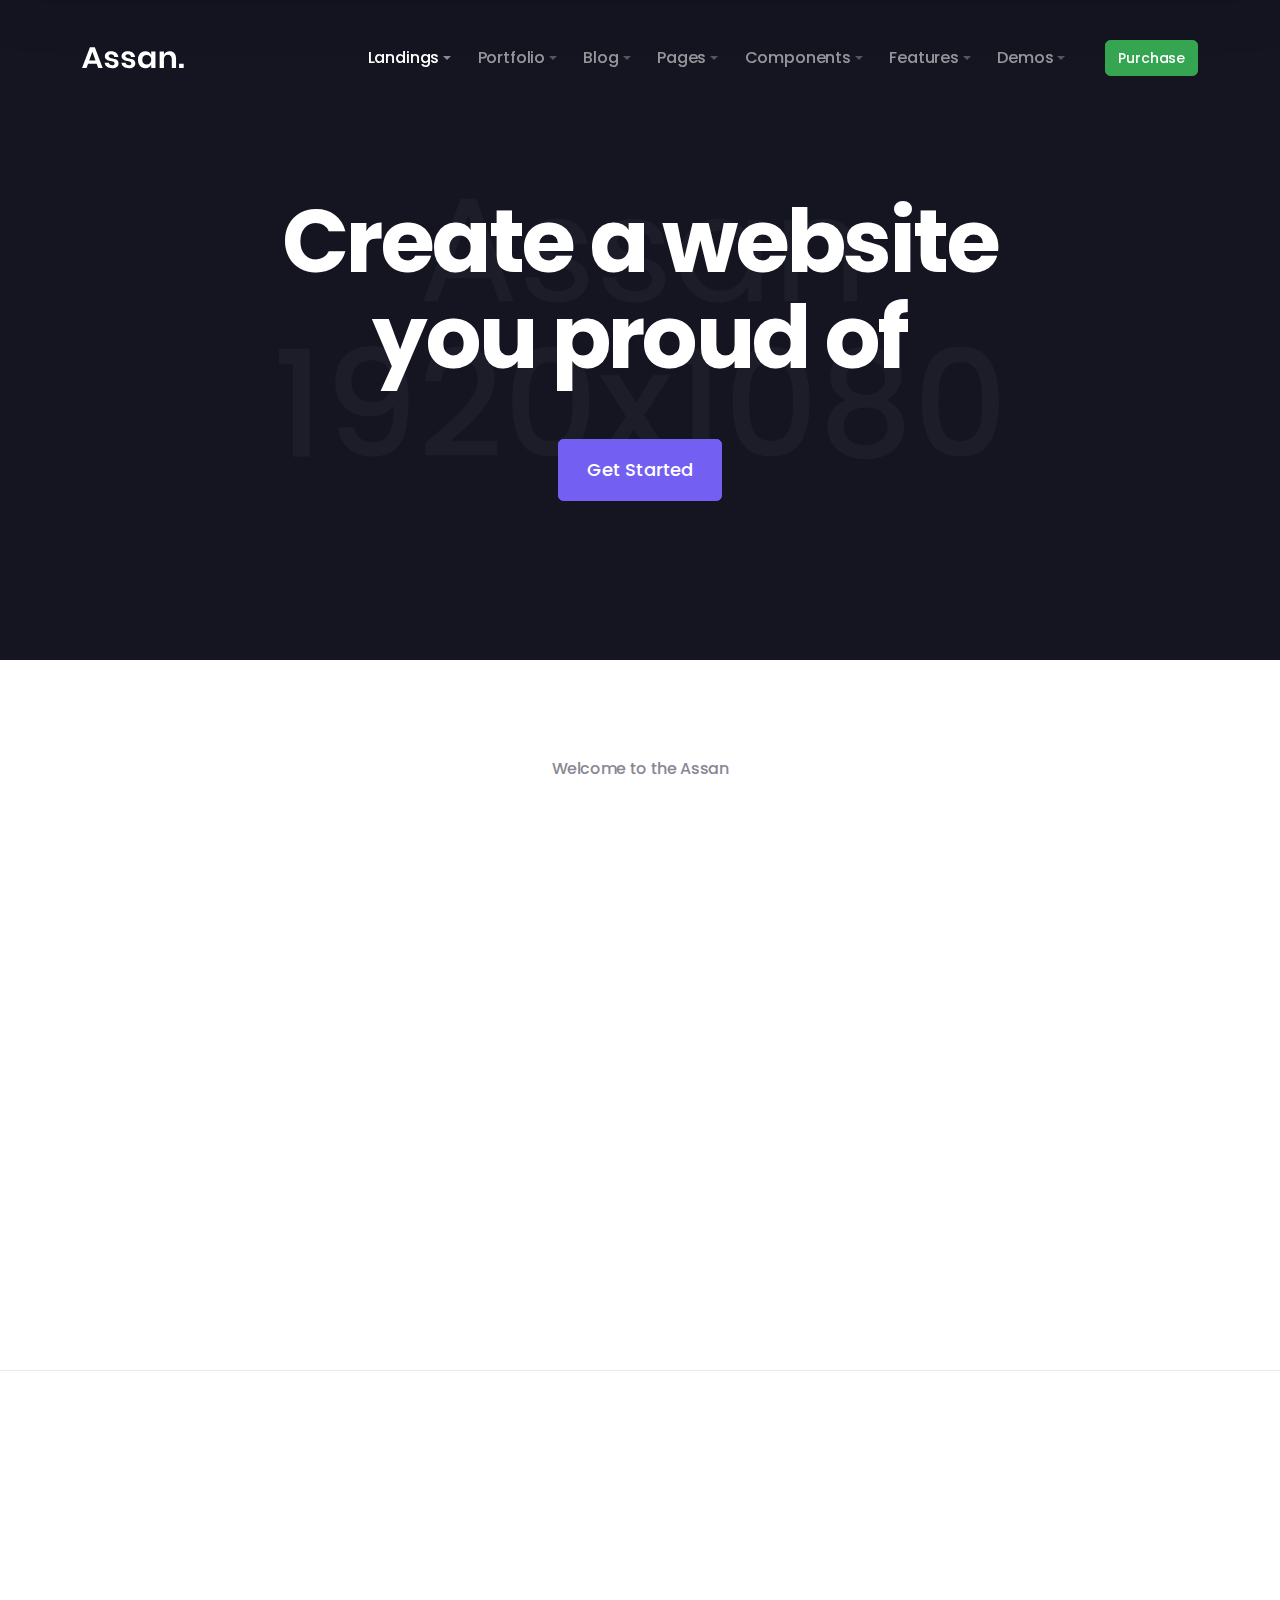
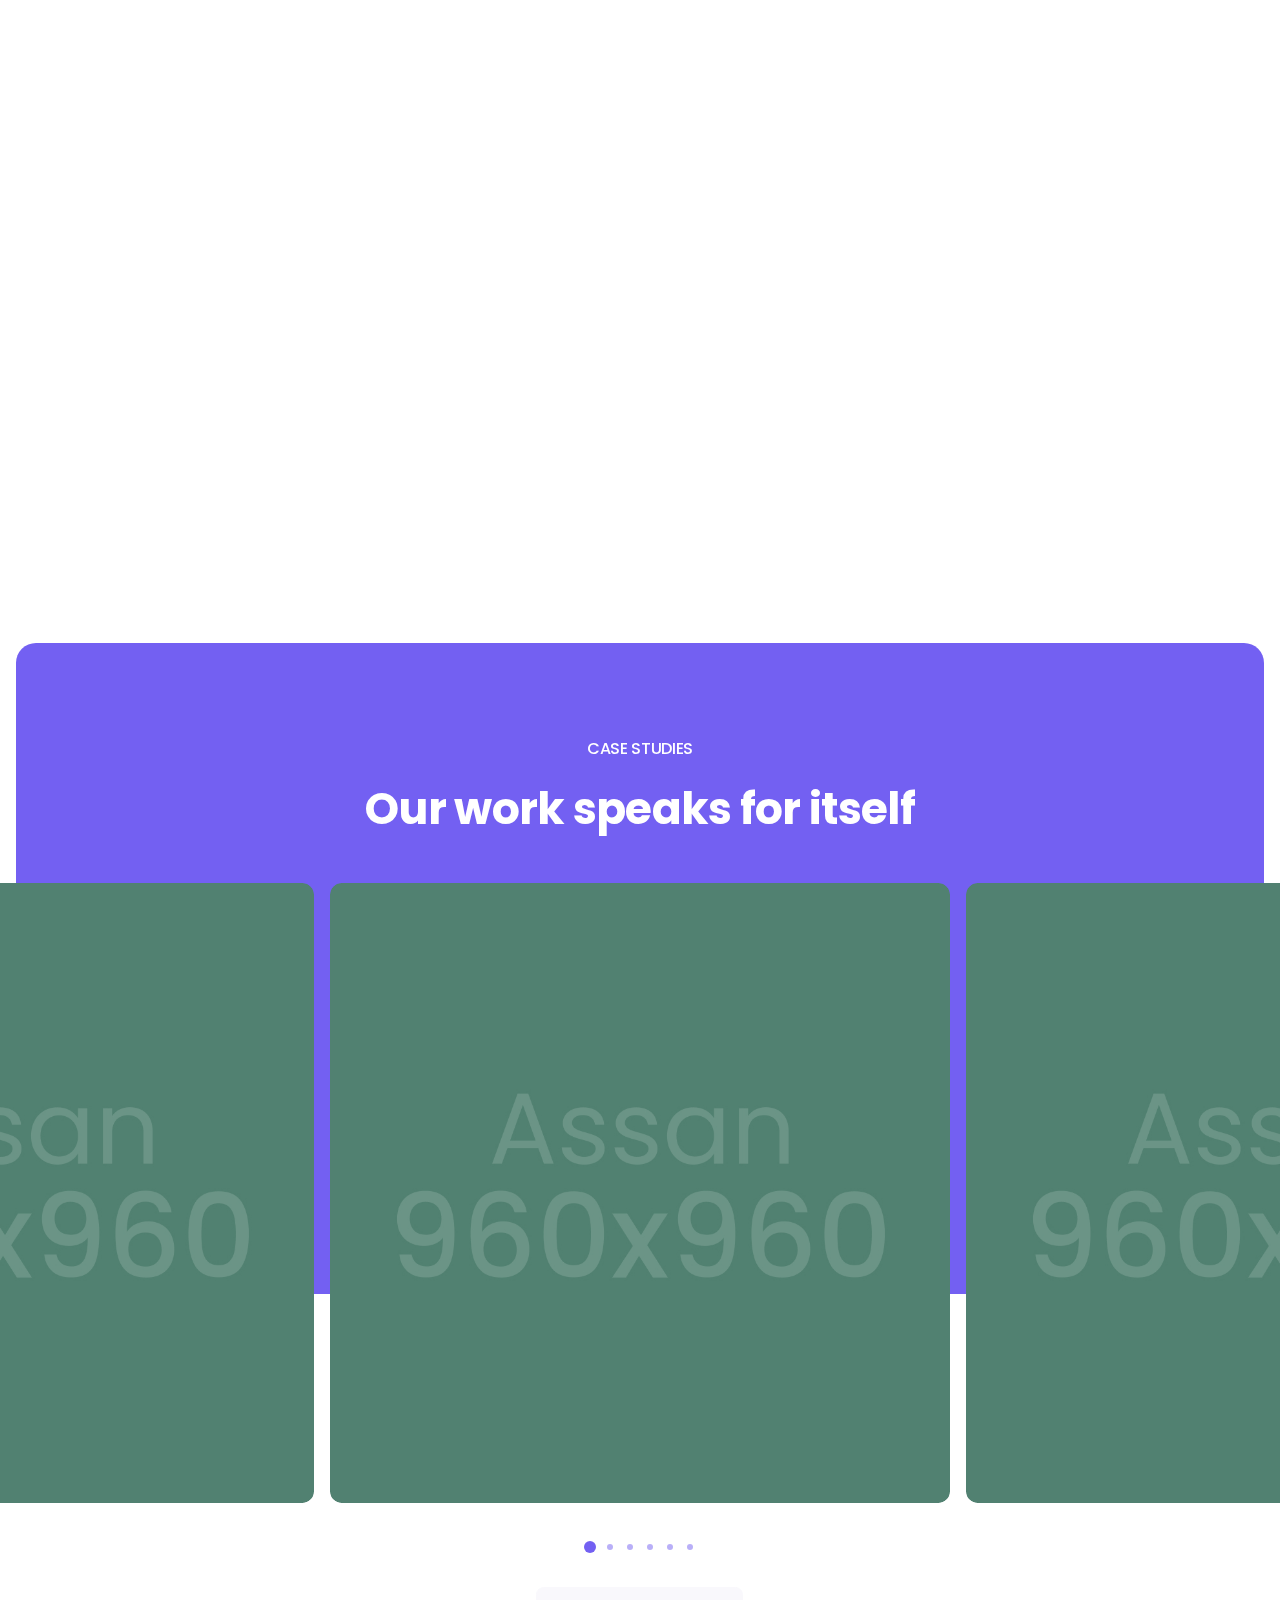
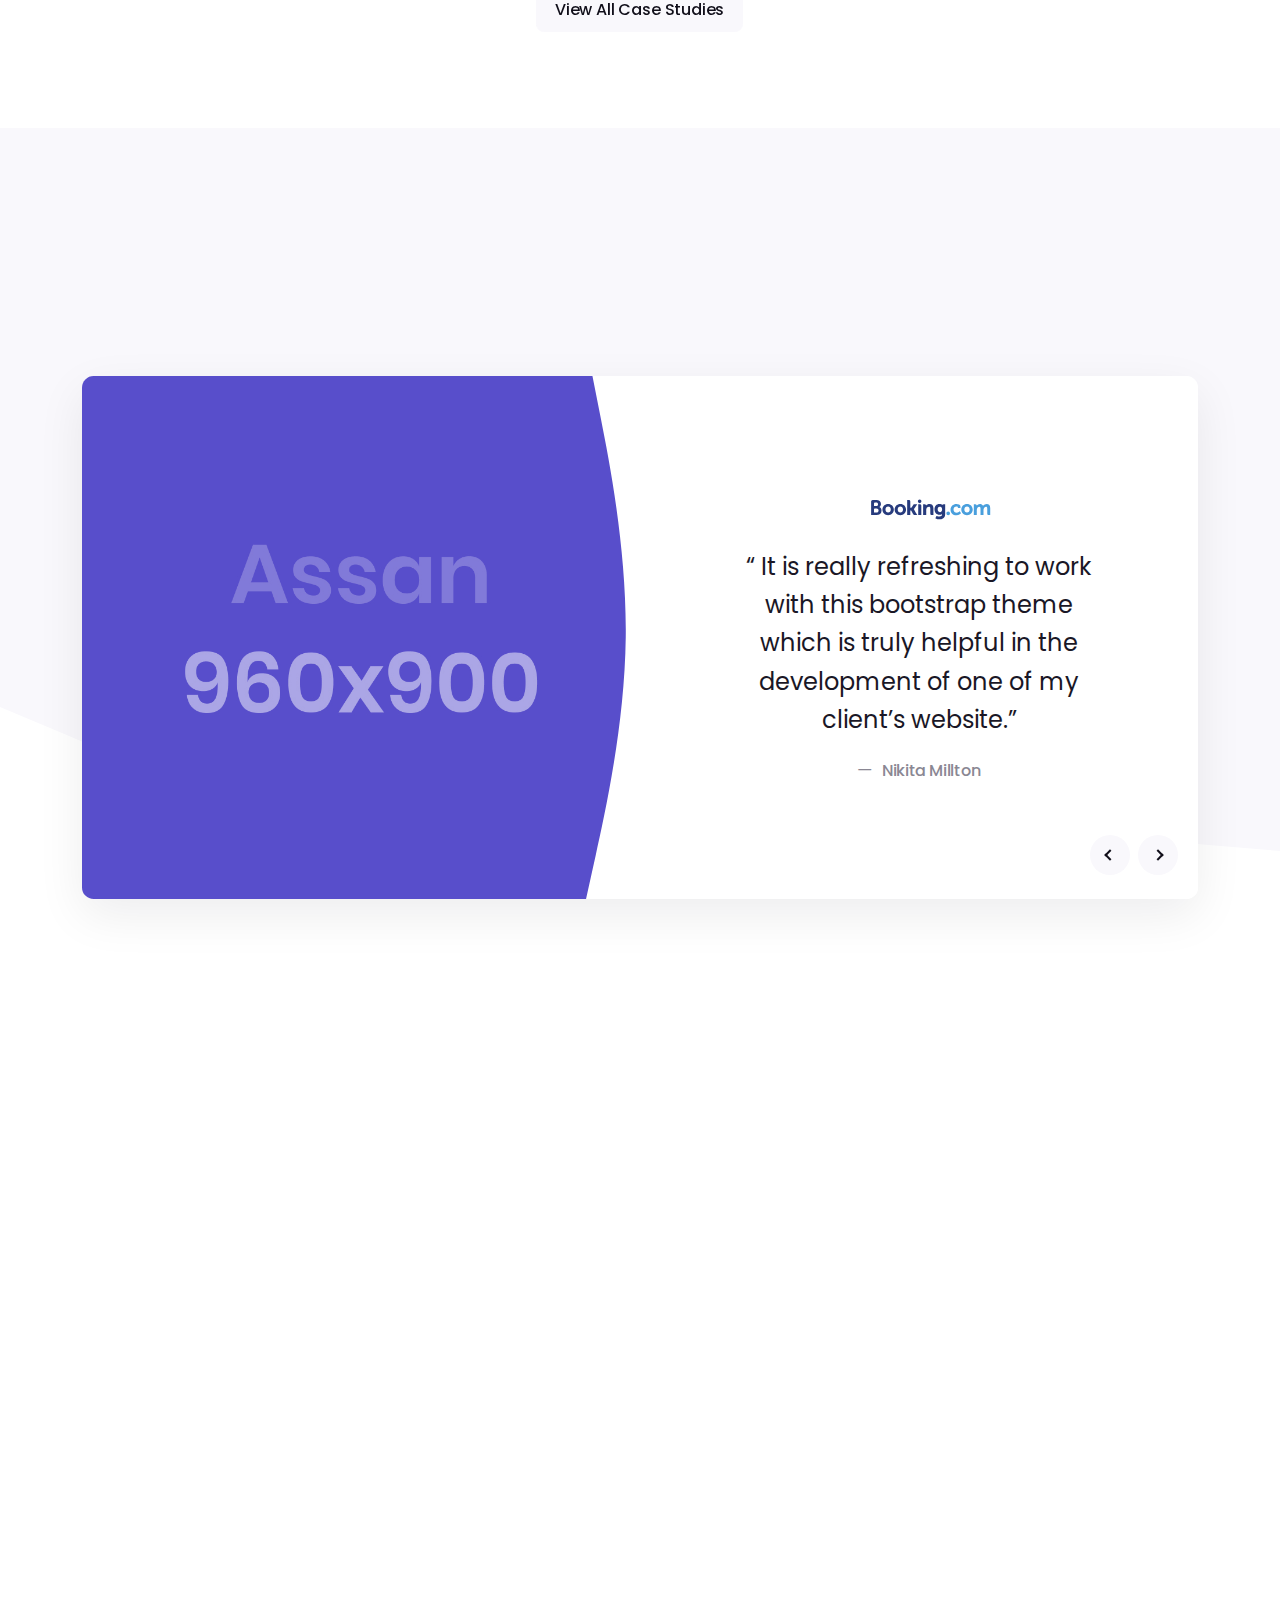
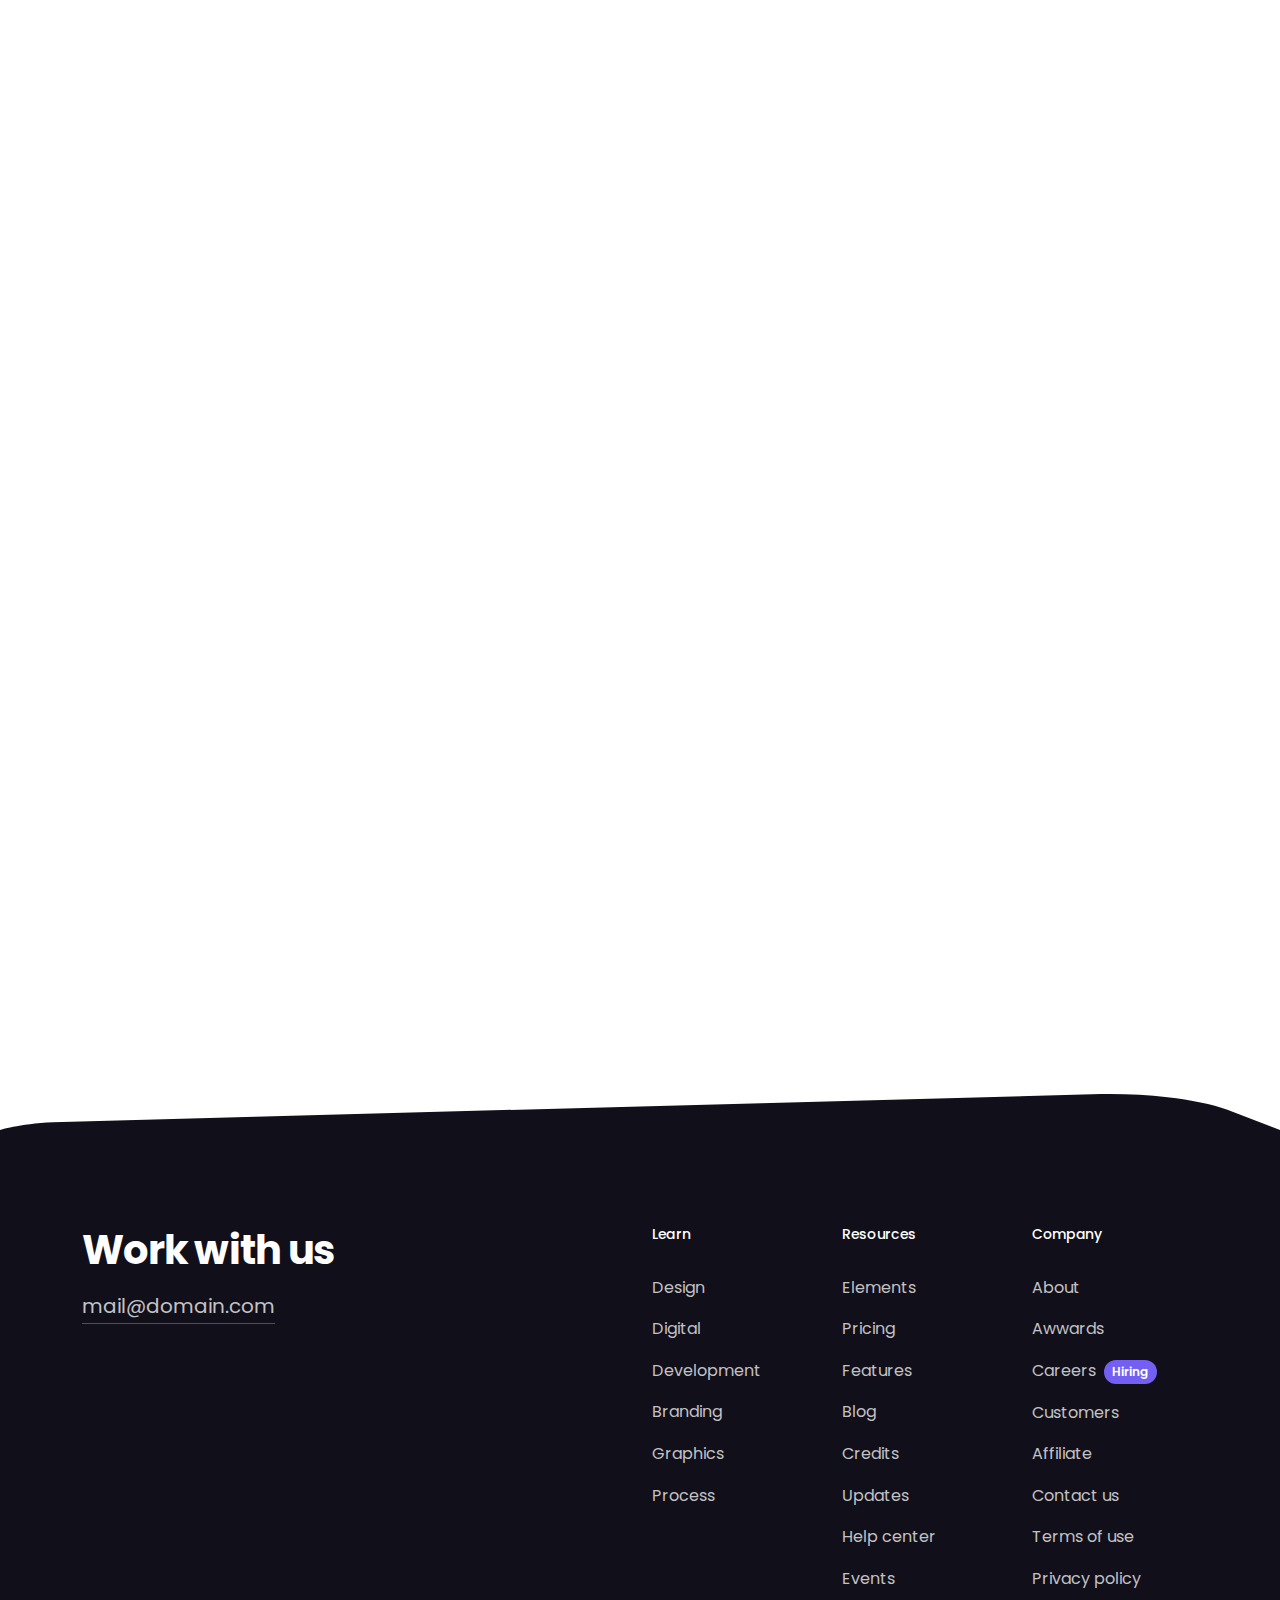
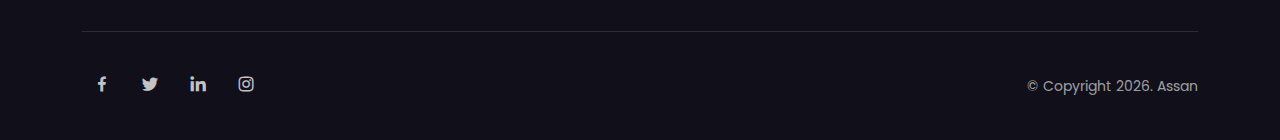
==== index.html @ e6cd3d11 "web enrique" ====
<!doctype html>
<html lang="en">

  <head>
    <!-- Required meta tags -->
    <meta charset="utf-8">
    <meta name="viewport" content="width=device-width, initial-scale=1">
    <link rel="icon" href="assets/img/favicon.ico" type="image/ico">

    <!--Box Icons-->
    <link rel="stylesheet" href="assets/fonts/boxicons/css/boxicons.min.css">

    <!--AOS Animations-->
    <link rel="stylesheet" href="assets/vendor/node_modules/css/aos.css">

    <!--Iconsmind Icons-->
    <link rel="stylesheet" href="assets/fonts/iconsmind/iconsmind.css">

    <!--Google fonts-->
    <link rel="preconnect" href="https://fonts.googleapis.com">
    <link rel="preconnect" href="https://fonts.gstatic.com" crossorigin>
    <link href="https://fonts.googleapis.com/css2?family=Poppins:ital,wght@0,200;0,300;0,400;0,500;0,600;0,700;1,400&family=Source+Serif+Pro:ital@0;1&display=swap" rel="stylesheet">

    <!--Master slider-->
    <link rel="stylesheet" href="assets/vendor/masterslider/style/masterslider.css">
    <link rel="stylesheet" href="assets/vendor/masterslider/skins/black-1/style.css">

    <!--Swiper slider-->
    <link rel="stylesheet" href="assets/vendor/node_modules/css/swiper-bundle.min.css">
    <!-- Main CSS -->
    <link href="assets/css/theme.min.css" rel="stylesheet">

    <title>Assan 4</title>
  </head>

  <body>
     <!--Preloader Spinner-->
     <div class="spinner-loader bg-primary text-white">
        <div class="spinner-grow" role="status">
        </div>
        <span class="small d-block ms-2">Loading...</span>
    </div>
    <!--begin:Header-->
    <header class="header-transparent sticky-fixed">

       <!--begin:navbar-->
      <nav class="navbar navbar-expand-lg fixed-top navbar-light navbar-link-white">
        <!--Navbar-fixed-background-->
        <div class="navbar-fixed-bg position-absolute"></div>
        <div class="container position-relative z-index-1">
          <!--begin:logo-->
          <a class="navbar-brand" href="index.html">
            <img src="assets/img/logo/logo.svg" alt="" class="img-fluid navbar-brand-sticky">
            <img src="assets/img/logo/logo-white.svg" alt="" class="img-fluid navbar-brand-transparent">
          </a>
          <!--end:logo-->

          <!--begin:navbar-no-collapse-items-->
          <div class="d-flex align-items-center navbar-no-collapse-items order-lg-last">
            <!--Navbar toggler button-->
            <button class="navbar-toggler order-last" type="button" data-bs-toggle="collapse"
              data-bs-target="#mainNavbarTheme" aria-controls="mainNavbarTheme" aria-expanded="false"
              aria-label="Toggle navigation">
              <span class="navbar-toggler-icon">
                <i></i>
              </span>
            </button>
            <!--Button-->
            <div class="nav-item me-3 ms-lg-3 ms-xl-5 me-lg-0">
              <a href="#" class="btn btn-success btn-sm">Purchase</a>
            </div>
          </div>
          <!--end:navbar-no-collapse-items-->

          <!--begin:navbar-collapse-->
          <div class="collapse navbar-collapse" id="mainNavbarTheme">
            
            <!--begin:Navbar items-->
            <ul class="navbar-nav ms-auto">

              <!--begin:landings-->
              <li class="nav-item dropdown">
                <a class="nav-link dropdown-toggle  active" href="index.html" role="button"
                  data-bs-toggle="dropdown" aria-haspopup="true" aria-expanded="false">Landings
                </a>
                <div class="dropdown-menu dropdown-menu-md dropdown-menu-start py-0 overflow-hidden">
                  <div class="row">
                    <div class="col-lg-5 ps-lg-4 position-relative">
                      <div class="py-1 py-lg-3 d-lg-flex flex-column">
                        <a href="index.html" class="dropdown-item">Welcome</a>
                        <a href="index-landing-classic.html" class="dropdown-item">Classic Landing</a>
                        <a href="index-landing-creative.html" class="dropdown-item">Creative</a>
                        <a href="index-landing-agency.html" class="dropdown-item">Agency</a>
                        <a href="index-landing-business.html" class="dropdown-item">Business</a>
                        <a href="index-landing-startup.html" class="dropdown-item">Startup</a>
                        <a href="index-landing-consultancy.html" class="dropdown-item">Consultancy</a>
                        <a href="index-landing-saas-webapp.html" class="dropdown-item">Saas WebApp</a>
                        <a href="index-landing-mobile-App.html" class="dropdown-item">Mobile App</a>
                        <a href="index-landing-personal-portfolio.html" class="dropdown-item">Personal Portfolio</a>
                        <a href="index-dark.html" class="dropdown-item">Dark</a>
                      </div>
                    </div>
                    <!--/.col-->
                    <div class="col-lg-7 d-none d-lg-block position-relative bg-no-repeat bg-cover bg-center"
                      style="background-image: url('assets/img/960x1140/3.jpg')">
                      <div class="position-absolute w-100 h-100 top-0 start-0 bg-gradient-primary opacity-75">
                      </div>
                      <div
                        class="p-4 d-flex flex-column align-items-center text-center justify-content-center h-100 py-5 position-relative text-white">
                        <h5 class="display-6 mb-4">Ultimate modern design toolkit</h5>
                        <p class="mb-0">Built with lots of love and patient</p>
                        <p>
                      </div>
                    </div>
                    <!--/.col-->
                  </div>
                  <!--/.row-->
                </div>
              </li>
              <!--end:landings-->

              <!--begin:portfolio-->
              <li class="nav-item dropdown">
                <a class="nav-link dropdown-toggle  " href="#" role="button"
                  data-bs-toggle="dropdown" aria-haspopup="true" aria-expanded="false" data-bs-auto-close="outside">Portfolio
                </a>
                <div class="dropdown-menu">
                  <div class="dropend">
                    <a class="dropdown-item dropdown-toggle" data-bs-toggle="dropdown" href="#">Classic</a>
                    <div class="dropdown-menu">
                      <a class="dropdown-item" href="portfolio-classic-2-col.html">2 Col</a>
                      <a class="dropdown-item" href="portfolio-classic-3-col.html">3 Col</a>
                      <a class="dropdown-item" href="portfolio-classic-4-col.html">4 Col</a>
                      <a class="dropdown-item" href="portfolio-classic-masonry.html">Masonry</a>
                    </div>
                  </div>
                  <div class="dropend">
                    <a class="dropdown-item dropdown-toggle" data-bs-toggle="dropdown" href="#">Grid
                      Overlay</a>
                    <div class="dropdown-menu">
                      <a class="dropdown-item" href="portfolio-grid-overlay-2-col.html">2 Col</a>
                      <a class="dropdown-item" href="portfolio-grid-overlay-3-col.html">3 Col</a>
                      <a class="dropdown-item" href="portfolio-grid-overlay-4-col.html">4 Col</a>
                      <a class="dropdown-item" href="portfolio-grid-overlay-masonry.html">Masonry</a>
                    </div>
                  </div>
                  <div class="dropend">
                    <a class="dropdown-item dropdown-toggle" data-bs-toggle="dropdown" href="#">Full
                      width</a>
                    <div class="dropdown-menu">
                      <a class="dropdown-item" href="portfolio-full-width-3-col.html">3 Col</a>
                      <a class="dropdown-item" href="portfolio-full-width-4-col.html">4 Col</a>
                      <a class="dropdown-item" href="portfolio-full-width-masonry.html">Masonry</a>
                    </div>
                  </div>
                  <div class="dropend">
                    <a class="dropdown-item dropdown-toggle" data-bs-toggle="dropdown" href="#">Project
                      Layouts</a>
                    <div class="dropdown-menu">
                      <a class="dropdown-item" href="portfolio-case-study.html">Case Study</a>
                      <a class="dropdown-item" href="portfolio-single-classic.html">classic</a>
                    </div>
                  </div>
                </div>
              </li>
              <!--end:portfolio-->

              <!--begin:blog-->
              <li class="nav-item dropdown">
                <a class="nav-link dropdown-toggle  " href="#" role="button"
                  data-bs-toggle="dropdown" aria-haspopup="true" aria-expanded="false" data-bs-auto-close="outside">Blog
                </a>
                <div class="dropdown-menu">
                  <div class="dropend">
                    <a class="dropdown-item dropdown-toggle" data-bs-toggle="dropdown" href="#">Blog
                      Layouts</a>
                    <div class="dropdown-menu">
                      <a class="dropdown-item" href="blog-classic.html">Blog classic</a>
                      <a class="dropdown-item" href="blog-standard.html">Blog standard</a>
                      <a class="dropdown-item" href="blog-masonry.html">Blog Masonry</a>
                      <a class="dropdown-item" href="blog-sidebar.html">Blog Sidebar</a>
                      <a class="dropdown-item" href="blog-magazine.html">Blog magazine</a>
                    </div>
                  </div>
                  <div class="dropend">
                    <a class="dropdown-item dropdown-toggle" data-bs-toggle="dropdown" href="#">Article
                      Layouts</a>
                    <div class="dropdown-menu">
                      <a class="dropdown-item" href="blog-article-basic.html">Basic</a>
                      <a class="dropdown-item" href="blog-article-video.html">Video</a>
                      <a class="dropdown-item" href="blog-article-gallery.html">Gallery</a>
                      <a class="dropdown-item" href="blog-article-parallax.html">Parallax
                        Header</a>
                    </div>
                  </div>
                </div>
              </li>
              <!--end:blog-->

              <!--begin:pages-->
              <li class="nav-item dropdown">
                <a class="nav-link dropdown-toggle  " href="#" role="button"
                  data-bs-toggle="dropdown" aria-haspopup="true" aria-expanded="false" data-bs-auto-close="outside">Pages
                </a>
                <div class="dropdown-menu">
                  <div class="dropend">
                    <a class="dropdown-item dropdown-toggle" aria-expanded="false" data-bs-toggle="dropdown" href="#">About</a>
                    <div class="dropdown-menu">
                      <a class="dropdown-item" href="page-about.html">About Company</a>
                      <a class="dropdown-item" href="page-about-modern.html">About modern</a>
                      <a class="dropdown-item" href="page-team.html">Our Team</a>
                    </div>
                  </div>
                  <div class="dropend">
                    <a class="dropdown-item dropdown-toggle" href="#" aria-expanded="false" data-bs-toggle="dropdown">Services</a>
                    <div class="dropdown-menu">
                      <a class="dropdown-item" href="page-services.html">Services</a>
                      <a class="dropdown-item" href="page-services-modern.html">Services
                        Modern</a>
                    </div>
                  </div>
                  <div class="dropend">
                    <a class="dropdown-item dropdown-toggle" data-bs-toggle="dropdown" href="#">Career</a>
                    <div class="dropdown-menu">
                      <a class="dropdown-item" href="page-careers.html">careers</a>
                      <a class="dropdown-item" href="page-career-single.html">career single</a>
                    </div>
                  </div>
                  <div class="dropend">
                    <a class="dropdown-item dropdown-toggle" data-bs-toggle="dropdown" href="#">Customers</a>
                    <div class="dropdown-menu">
                      <a class="dropdown-item" href="page-customers.html">Customers</a>
                      <a class="dropdown-item" href="page-customer-story.html">Customer Story</a>
                    </div>
                  </div>
                  <div class="dropend">
                    <a class="dropdown-item dropdown-toggle" data-bs-toggle="dropdown" href="#">Account</a>
                    <div class="dropdown-menu">
                      <a class="dropdown-item" href="page-profile.html">Profile</a>
                      <a class="dropdown-item" href="page-account-signin.html">Sign In</a>
                      <a class="dropdown-item" href="page-account-signin-alt.html">Sign In alt</a>
                      <a class="dropdown-item" href="page-account-signup.html">Sign Up</a>
                      <a class="dropdown-item" href="page-account-signup-alt.html">Sign Up Alt</a>
                      <a class="dropdown-item" href="page-account-forget-password.html">Forget Password</a>
                    </div>
                  </div>
                  <div class="dropend">
                    <a class="dropdown-item dropdown-toggle" data-bs-toggle="dropdown" href="#">Misc</a>
                    <div class="dropdown-menu">
                      <a class="dropdown-item" href="page-misc-error-404.html">Error 404</a>
                      <a class="dropdown-item" href="page-misc-coming-soon.html">Coming Soon</a>
                      <a class="dropdown-item" href="page-misc-maintenance.html">Maintenance</a>
                      <a class="dropdown-item" href="page-misc-success-message.html">Success Message</a>
                      <a class="dropdown-item" href="page-misc-policy.html">Privacy Policy</a>
                    </div>
                  </div>
                  <a class="dropdown-item" href="page-pricing.html">Pricing Plans</a>
                  <a class="dropdown-item" href="page-faq.html">Faqs</a>
                  <a class="dropdown-item" href="page-knowladge-base.html">Knowladge Base</a>
                  <div class="dropend">
                    <a class="dropdown-item dropdown-toggle" data-bs-toggle="dropdown" href="#">Contact</a>
                    <div class="dropdown-menu">
                      <a class="dropdown-item" href="page-contact-us-1.html">Contact Us 1</a>
                      <a class="dropdown-item" href="page-contact-us-2.html">Contact Us 2</a>
                    </div>
                  </div>
                </div>
              </li>
              <!--end:pages-->

              <!--begin:components-->
              <li class="nav-item dropdown position-lg-static">
                <a class="nav-link dropdown-toggle  " href="#" role="button"
                  data-bs-toggle="dropdown" aria-haspopup="true" aria-expanded="false">Components
                </a>
                <div class="dropdown-menu p-lg-4 dropdown-menu-fw">
                  <div class="row mx-lg-0 justify-content-lg-around">
                    <!--Dropdown-grid-Col-->
                    <div class="col-lg-3">
                      <div class="h-100">
                        <div>
                          <a class="dropdown-item" href="component-accordion.html">Accordion</a>
                          <a class="dropdown-item" href="component-alerts.html">Alerts</a>
                          <a class="dropdown-item" href="component-animations.html">Animations</a>
                          <a class="dropdown-item" href="component-avatar.html">Avatar</a>
                          <a class="dropdown-item" href="component-breadcrumb.html">Breadcrumb</a>
                          <a class="dropdown-item" href="component-badge.html">Badge</a>
                          <a class="dropdown-item" href="component-blockquote.html">Blockquote</a>
                          <a class="dropdown-item" href="component-buttons.html">Buttons</a>
                          <a class="dropdown-item" href="component-border-shadow.html">Border & Shadow</a>
                          <a class="dropdown-item" href="component-card-image.html">card image</a>
                          <a class="dropdown-item" href="component-card-icon.html">card icon</a>
                          <a class="dropdown-item" href="component-call-to-action.html">Call to action</a>
                          <a class="dropdown-item" href="component-bs-carousel.html">Carousel bootstrap</a>
                          <a class="dropdown-item" href="component-colors.html">Colors</a>
                          <a class="dropdown-item" href="component-collapse.html">Collapse</a>
                          <a class="dropdown-item" href="component-cookies.html">Cookies</a>
                          <a class="dropdown-item" href="component-cursor.html">Cursor</a>
                        </div>
                      </div>
                    </div>

                    <!--Dropdown-grid-Col-->
                    <div class="col-lg-3">
                      <div class="h-100">
                        <div>
                          <a class="dropdown-item" href="component-count-down.html">Countdown</a>
                          <a class="dropdown-item" href="component-counteup.html">Countup</a>
                          <a class="dropdown-item" href="component-clients.html">Clients</a>
                          <a class="dropdown-item" href="component-dropdowns.html">Dropdown</a>
                          <a class="dropdown-item" href="component-dropdown-grid.html">Dropdown Grid</a>
                          <a class="dropdown-item" href="component-form-components.html">Form components</a>
                          <a class="dropdown-item" href="component-form-select.html">Form Select</a>
                          <a class="dropdown-item" href="component-form-autosize.html">Form Autosize</a>
                          <a class="dropdown-item" href="component-form-steps.html">Form Steps</a>
                          <a class="dropdown-item" href="component-form-layouts.html">Form Layouts</a>
                          <a class="dropdown-item" href="component-form-quill-editor.html">Form editor</a>
                          <a class="dropdown-item" href="component-form-flatpicker.html">Form flatpicker</a>
                          <a class="dropdown-item" href="component-form-validation.html">Form validation</a>
                          <a class="dropdown-item" href="component-grid-system.html">Grid system</a>
                          <a class="dropdown-item" href="component-gsap-reveal.html">Gsap Reveal</a>
                          <a class="dropdown-item" href="component-icons-bootstrap.html">Icons Bootstrap</a>
                          <a class="dropdown-item" href="component-icons-boxicons.html">Boxicons</a>
                        </div>
                      </div>
                    </div>
                    <!--Dropdown-grid-Col-->
                    <div class="col-lg-3">
                      <div class="h-100">
                        <div>

                          <a class="dropdown-item" href="component-iconsmind.html">Iconsmind</a>
                          <a class="dropdown-item" href="component-icons-social-brands.html">Icons Social</a>
                          <a class="dropdown-item" href="component-isotope-filter.html">Isotope filter</a>
                          <a class="dropdown-item" href="component-lightbox.html">Lightbox</a>
                          <a class="dropdown-item" href="component-list.html">List</a>
                          <a class="dropdown-item" href="component-link.html">Link</a>
                          <a class="dropdown-item" href="component-modal.html">Modal</a>
                          <a class="dropdown-item" href="component-masonry.html">Masonry</a>
                          <a class="dropdown-item" href="component-map-box.html">Map</a>
                          <a class="dropdown-item" href="component-navs.html">Navs</a>
                          <a class="dropdown-item" href="component-navbar.html">Navbar</a>
                          <a class="dropdown-item" href="component-offcanvas.html">Offcanvas</a>
                          <a class="dropdown-item" href="component-pagination.html">Pagination</a>
                          <a class="dropdown-item" href="component-progress.html">Progress</a>
                          <a class="dropdown-item" href="component-popover.html">Popover</a>
                          <a class="dropdown-item" href="component-page-header.html">Page Header</a>
                          <a class="dropdown-item" href="component-parallax.html">Parallax</a>
                        </div>
                      </div>
                    </div>
                    <!--Dropdown-grid-Col-->
                    <div class="col-lg-3">
                      <div class="h-100">
                        <div>

                          <a class="dropdown-item" href="component-pricing.html">Pricing</a>
                          <a class="dropdown-item" href="component-swiper-slider.html">Swiper slider</a>
                          <a class="dropdown-item" href="component-scroll-spy.html">Scroll spy</a>
                          <a class="dropdown-item" href="component-spinners.html">Spinners</a>
                          <a class="dropdown-item" href="component-shapes-dividers.html">Shapes & dividers</a>
                          <a class="dropdown-item" href="component-tabbbed-content.html">Tabbed Content</a>
                          <a class="dropdown-item" href="component-tables.html">Tables</a>
                          <a class="dropdown-item" href="component-toast.html">Toast</a>
                          <a class="dropdown-item" href="component-tooltip.html">Tooltip</a>
                          <a class="dropdown-item" href="component-testimonials.html">Testimonials</a>
                          <a class="dropdown-item" href="component-timeline.html">Timeline</a>
                          <a class="dropdown-item" href="component-typed-text.html">Typed Text</a>
                          <a class="dropdown-item" href="component-typography.html">Typography</a>
                          <a class="dropdown-item" href="component-utility-classes.html">Utility classes</a>
                          <a class="dropdown-item" href="component-video-embed.html">Video embed</a>
                        </div>
                      </div>
                    </div>
                  </div>
                </div>
              </li>
              <!--end:components-->

              <!--begin:features-->
              <li class="nav-item dropdown position-lg-static">
                <a class="nav-link dropdown-toggle  " href="#" role="button"
                  data-bs-toggle="dropdown" aria-haspopup="true" aria-expanded="false">Features
                </a>
                <div class="dropdown-menu dropdown-menu-fw">
                  <div class="row mx-lg-0 py-lg-3 px-lg-2">
                    <div class="col-lg-4 mb-4 mb-lg-0">
                      <h5 class="dropdown-header mb-lg-2">
                        Headers Footers</h5>
                      <div class="row g-0">
                        <div class="col-lg-6">
                          <a href="header-default.html" class="dropdown-item">Default</a>
                          <a href="header-info-bar.html" class="dropdown-item">info bar</a>
                          <a href="header-info-bar-2.html" class="dropdown-item">info bar 2</a>
                          <a href="header-no-navbar.html" class="dropdown-item">No Navbar</a>
                          <a href="header-transparent.html" class="dropdown-item">Transparent</a>
                          <a href="header-absolute-top.html" class="dropdown-item">Absolute top</a>
                          <a href="header-fixed-top.html" class="dropdown-item">Fixed top</a>
                          <a href="header-center-logo.html" class="dropdown-item">Center logo</a>
                          <a href="header-sticky-down.html" class="dropdown-item">Sticky down</a>
                          <a href="header-sticky-up.html" class="dropdown-item">Sticky up</a>
                          <a href="header-sticky-fixed.html" class="dropdown-item">Sticky fixed</a>
                          <a href="header-sticky-boxed.html" class="dropdown-item">Sticky Boxed</a>
                          <a href="header-full-screen.html" class="dropdown-item">Full screen</a>
                          <a href="header-login.html" class="dropdown-item">Login</a>
                          <a href="header-logged-in.html" class="dropdown-item">Logged In</a>
                        </div>
                        <!--/.col-sm-6-->
                        <div class="col-lg-6">
                          <a href="header-search-bar.html" class="dropdown-item">Search</a>
                          <a href="header-search-bar-2.html" class="dropdown-item">Search 2</a>
                          <a href="header-shopping-cart.html" class="dropdown-item">Shopping Cart</a>
                          <a href="header-shopping-cart-2.html" class="dropdown-item">Shopping Cart 2</a>
                          <a href="header-offcanvas.html" class="dropdown-item">offcanvas</a>
                          <a href="header-offcanvas-collapse.html"
                            class="dropdown-item position-relative text-truncate pe-4">offcanvas collapse <span
                              class="small badge bg-primary">New</span></a>
                          <div class="dropdown-divider mx-3"></div>
                          <a href="footer-1.html" class="dropdown-item">Footer 1</a>
                          <a href="footer-2.html" class="dropdown-item">Footer 2</a>
                          <a href="footer-3.html" class="dropdown-item">Footer 3</a>
                          <a href="footer-4.html" class="dropdown-item">Footer 4</a>
                          <a href="footer-5.html" class="dropdown-item">Footer 5</a>
                          <a href="footer-6.html" class="dropdown-item">Footer 6</a>
                          <a href="footer-7.html" class="dropdown-item">Footer 7</a>
                          <a href="footer-8.html" class="dropdown-item">Footer 8</a>
                          <a href="footer-9.html" class="dropdown-item">Footer 9</a>
                        </div>
                      </div>
                      <!--/.row-->
                    </div>
                    <!--/.End col-->
                    <div class="col-lg-5 mb-4 mb-lg-0">
                      <h5 class="dropdown-header mb-lg-2">
                        Hero Covers Slider</h5>
                      <div class="row">
                        <div class="col-lg-6">
                          <a href="hero-simple.html" class="dropdown-item">Hero Simple</a>
                          <a href="hero-parallax.html" class="dropdown-item">Hero Parallax</a>
                          <a href="hero-parallax-element.html" class="dropdown-item"> Parallax Element</a>
                          <a href="hero-fullscreen.html" class="dropdown-item">Hero Fullscreen</a>
                          <a href="hero-newsletter.html" class="dropdown-item">Hero Newsletter</a>
                          <a href="hero-signup.html" class="dropdown-item">Form SignUp</a>
                          <a href="hero-pricing.html" class="dropdown-item">Form Pricing</a>
                          <a href="hero-video-button.html" class="dropdown-item">Video popup</a>
                          <a href="hero-youtube-video.html" class="dropdown-item">Youtube Video</a>
                          <a href="hero-vimeo-video.html" class="dropdown-item">Vimeo Video</a>
                          <a href="hero-html5-video.html" class="dropdown-item">HTML5 Video</a>
                        </div>
                        <div class="col-lg-6">
                          <a href="hero-bg-shape.html" class="dropdown-item">BG Shape</a>
                          <a href="hero-bg-shape-2.html" class="dropdown-item">BG Shape 2</a>
                          <a href="hero-shape-image.html" class="dropdown-item">Shape Image</a>
                          <a href="hero-shape-image-2.html" class="dropdown-item">Shape Image 2</a>
                          <a href="hero-illustration.html" class="dropdown-item">Illustration</a>
                          <a href="hero-typed-text.html" class="dropdown-item">Typed Text</a>
                          <a href="hero-text-outline.html" class="dropdown-item">Text outline</a>
                          <a href="hero-slider-swiper.html" class="dropdown-item">Swiper slider</a>
                          <a href="hero-slider-master.html" class="dropdown-item">Master Slider</a>
                          <a href="hero-slider-master-alt.html" class="dropdown-item">Master Slider Alt</a>
                          <a href="hero-particles.html" class="dropdown-item">Particles</a>
                        </div>
                      </div>
                    </div>
                    <!--/.End col-->

                    <div class="col-lg-3">
                      <h5 class="dropdown-header mb-lg-2">
                        Layouts</h5>
                      <a class="dropdown-item" target="_blank" href="layout-blank.html">Blank</a>
                      <a class="dropdown-item" href="layout-full-width.html">Full width</a>
                      <a class="dropdown-item" href="layout-sidebar-start.html">Sidebar start</a>
                      <a class="dropdown-item" href="layout-sidebar-end.html">Sidebar end</a>
                      <a class="dropdown-item" href="layout-footer-fixed.html">Footer fixed</a>
                      <a class="dropdown-item" href="layout-sticky-sidebar.html">Sticky Sidebar</a>
                      <a class="dropdown-item" href="layout-secondary-navbar.html">Secondary Navbar</a>
                      <div class="dropdown-divider mx-3"></div>
                      <h5 class="dropdown-header mb-lg-2">
                        Theme styles</h5>
                      <a class="d-flex align-items-center dropdown-item" href="theme-style-default.html">
                        <span class="d-inline-block align-middle me-2 rounded-circle shadow-lg lh-1">
                          <svg width="16" height="16" class="align-middle" viewBox="0 0 10 10" fill="none"
                            xmlns="http://www.w3.org/2000/svg">
                            <path
                              d="M0 5C0 2.23858 2.23858 0 5 0V0C7.76142 0 10 2.23858 10 5V5C10 7.76142 7.76142 10 5 10V10C2.23858 10 0 7.76142 0 5V5Z"
                              fill="#7360f2" />
                          </svg>
                        </span> Theme Default
                      </a>
                      <a class="d-flex align-items-center dropdown-item" href="theme-style-purple.html">
                        <span class="d-inline-block align-middle me-2 rounded-circle shadow-lg lh-1">
                          <svg width="16" height="16" class="align-middle" viewBox="0 0 10 10" fill="none"
                            xmlns="http://www.w3.org/2000/svg">
                            <path
                              d="M0 5C0 2.23858 2.23858 0 5 0V0C7.76142 0 10 2.23858 10 5V5C10 7.76142 7.76142 10 5 10V10C2.23858 10 0 7.76142 0 5V5Z"
                              fill="#8529cd" />
                          </svg>
                        </span> Theme Purple
                      </a>
                      <a class="d-flex align-items-center dropdown-item" href="theme-style-teal.html">
                        <span class="d-inline-block align-middle me-2 rounded-circle shadow-lg lh-1">
                          <svg width="16" height="16" class="align-middle" viewBox="0 0 10 10" fill="none"
                            xmlns="http://www.w3.org/2000/svg">
                            <path
                              d="M0 5C0 2.23858 2.23858 0 5 0V0C7.76142 0 10 2.23858 10 5V5C10 7.76142 7.76142 10 5 10V10C2.23858 10 0 7.76142 0 5V5Z"
                              fill="#2d7a6b" />
                          </svg>
                        </span> Theme teal
                      </a>
                      <a class="d-flex align-items-center dropdown-item" href="theme-style-pink.html">
                        <span class="d-inline-block align-middle me-2 rounded-circle shadow-lg lh-1">
                          <svg width="16" height="16" class="align-middle" viewBox="0 0 10 10" fill="none"
                            xmlns="http://www.w3.org/2000/svg">
                            <path
                              d="M0 5C0 2.23858 2.23858 0 5 0V0C7.76142 0 10 2.23858 10 5V5C10 7.76142 7.76142 10 5 10V10C2.23858 10 0 7.76142 0 5V5Z"
                              fill="#EA3E7C" />
                          </svg>
                        </span> Theme Pink
                      </a>
                      <a class="d-flex align-items-center dropdown-item" href="theme-style-green.html">
                        <span class="d-inline-block align-middle me-2 rounded-circle shadow-lg lh-1">
                          <svg width="16" height="16" class="align-middle" viewBox="0 0 10 10" fill="none"
                            xmlns="http://www.w3.org/2000/svg">
                            <path
                              d="M0 5C0 2.23858 2.23858 0 5 0V0C7.76142 0 10 2.23858 10 5V5C10 7.76142 7.76142 10 5 10V10C2.23858 10 0 7.76142 0 5V5Z"
                              fill="#3BA859" />
                          </svg>
                        </span> Theme Green
                      </a>
                      <a class="d-flex align-items-center dropdown-item" href="theme-style-serif.html">
                        <span class="flex-center font-serif width-1x small height-1x me-2 rounded-circle shadow-lg lh-1">
                          s
                        </span> Theme Serif
                      </a>

                      <a class="d-flex align-items-center dropdown-item" href="theme-style-orange.html">
                        <span class="d-inline-block align-middle me-2 rounded-circle shadow-lg lh-1">
                          <svg width="16" height="16" class="align-middle" viewBox="0 0 10 10" fill="none"
                            xmlns="http://www.w3.org/2000/svg">
                            <path
                              d="M0 5C0 2.23858 2.23858 0 5 0V0C7.76142 0 10 2.23858 10 5V5C10 7.76142 7.76142 10 5 10V10C2.23858 10 0 7.76142 0 5V5Z"
                              fill="#FF5B27" />
                          </svg>
                        </span>Theme Orange
                      </a>
                    </div>
                    <!--/.End col-->
                  </div>
                </div>
              </li>
              <!--end:features-->

              <!--begin:demos-->
              <li class="nav-item dropdown">
                <a class="nav-link dropdown-toggle  " href="#" role="button"
                  data-bs-toggle="dropdown" aria-haspopup="true" aria-expanded="false">Demos
                </a>
                <div class="dropdown-menu p-lg-3 dropdown-menu-end dropdown-menu-xs">
                  <a class="dropdown-item" target="_blank" href="demo-shop.html">
                    E-commerce
                  </a>
                  <a class="dropdown-item" target="_blank" href="demo-one-page.html">
                    One Page
                  </a>
                  <a class="dropdown-item" target="_blank" href="demo-real-estate.html">
                    Real estate
                  </a>
                  <a class="dropdown-item" target="_blank" href="demo-jobs.html">
                    Jobs <span class="badge bg-primary ms-1">New</span>
                  </a>
                  <a class="dropdown-item" target="_blank" href="demo-event-landing.html">
                    Event Landing
                  </a>
                  <!--footer-->
                  <div class="p-3">
                    <div class="row">
                      <div class="col-12 d-flex align-items-center justify-content-center">

                        <span class="flex-grow-1 small text-muted">Many more demos
                          coming soon...</span>
                      </div>
                    </div>
                  </div>
                </div>
              </li>
              <!--end:Pages-->
            </ul>
            <!--end:Navbar items-->

          </div>
          <!--end:navbar-collapse-->
        </div>

      </nav>
       <!--end:navbar-->
    </header>
    <!--end:header-->


    <!--begin:main content-->
    <main>
      <!--begin:main slider-->
      <div class="position-relative overflow-hidden">
        <div class="ms-skin-black-1 master-slider" id="masterslider">
          <!--begin:slide-1-->
          <div class="ms-slide bg-dark" data-delay="3" data-fill-mode="fill">
            <img class="opacity-25" src="assets/vendor/masterslider/style/blank.gif" alt="" title=""
              data-src="assets/img/backgrounds/bg6.jpg" />

            <!--title-->
            <div class="ms-layer ms-title text-white" data-effect="front(800)" data-duration="1200" data-delay="600"
              data-ease="easeInOutCubic" data-hide-effect="top(long,false)" data-offset-x="0" data-offset-y="-40"
              data-origin="mc" data-position="center" data-masked="false">
              <div class="text-center">
                Create a website <br>you proud of</div>
            </div>
            <!--button-->
            <a href="#" class="ms-layer ms-btn" data-effect="front(800)" data-duration="1200" data-delay="800"
              data-ease="easeInOutCubic" data-hide-effect="top(long,false)" data-offset-x="0" data-offset-y="140"
              data-origin="mc" data-position="center" data-masked="false"><span
                class="btn btn-lg btn-primary btn-sm">Get Started</span>
            </a>
          </div>
          <!--end:slide-1-->

          <!--begin:slide-2-->
          <div class="ms-slide bg-dark" data-delay="3" data-fill-mode="fill">
            <!--bg-->
            <img class="opacity-25" src="assets/vendor/masterslider/style/blank.gif" alt="" title=""
              data-src="assets/img/backgrounds/bg7.jpg" />

            <!--title-->
            <div class="ms-layer ms-title text-center text-white" data-effect="skewbottom(-10,150)" data-duration="1000"
              data-delay="600" data-ease="easeInOutCubic" data-hide-effect="top(long,false)" data-offset-x="0"
              data-offset-y="-40" data-origin="mc" data-position="center" data-masked="false">
              <div>Ultimate solutions<br> for your website</div>
            </div>
            <!--button-->
            <a href="#" class="ms-layer ms-btn" data-effect="skewbottom(-10,150)" data-duration="1000" data-delay="900"
              data-ease="easeInOutCubic" data-hide-effect="top(long,false)" data-offset-x="0" data-offset-y="140"
              data-origin="mc" data-position="center" data-masked="false">
              <span class="btn btn-lg btn-primary btn-sm">Get
                Started</span>
            </a>
          </div>
          <!--end:slide-2-->

          <!--begin:slide-3-->
          <div class="ms-slide bg-dark" data-delay="3" data-fill-mode="fill">
            <!--bg-->
            <img class="opacity-25" src="assets/vendor/masterslider/style/blank.gif" alt="" title=""
              data-src="assets/img/backgrounds/bg5.jpg" />
            <!--Title-->
            <div class="ms-layer text-center ms-title text-white" data-effect="skewleft(23,500)" data-duration="1000"
              data-delay="900" data-ease="easeInOutSine" data-hide-effect="top(long,false)" data-offset-x="0"
              data-offset-y="-40" data-origin="mc" data-position="center" data-masked="false">
              <div>A responsive theme<br> built for success</div>
            </div>

            <!--Button-->
            <a href="#" class="ms-layer ms-btn" data-effect="skewleft(23,500)" data-duration="1000" data-delay="1200"
              data-ease="easeInOutSine" data-hide-effect="top(long,false)" data-offset-x="0" data-offset-y="140"
              data-origin="mc" data-position="center" data-masked="false"><span
                class="btn btn-lg btn-primary btn-sm">Get Started</span>
            </a>
          </div>
          <!--end:slide-3-->
        </div>
      </div>
      <!--end:main slider-->

      <!--begin: features icons-->
      <section class="position-relative border-bottom" id="next">
        <div class="container py-9 py-lg-11">
          <div class="row mb-9 mb-lg-11 justify-content-between align-items-end">
            <div class="col-lg-10 col-xl-8 mx-auto text-center">

              <!--begin:Subheading-->
              <div class="mb-3" data-aos="fade-up">
                <span class="h6 text-muted">Welcome to the Assan</span>
              </div>
              <!--end:subheading-->

              <!--begin:Section Heading-->
              <h2 class="display-5 mb-0" data-aos="fade-up">Reimagine your product with forward-thinking solutions
              </h2>
              <!--end:heading-->
            </div>
          </div>
          <div class="row justify-content-around">
            <!--begin:Feature column-->
            <div class="col-12 col-lg-4 mb-7 mb-lg-0" data-aos="fade-up" data-aos-delay="100">
              <div class="text-center">
                <!--Icon-->
                <div class="mb-4 position-relative display-3 fw-normal text-primary">
                  <i class="icon-Repeat-2 position-relative"></i>
                </div>
                <h5 class="mb-3">Reusable elements</h5>
                <p class="mb-3">
                  Lorem ipsum is placeholder text commonly used in the graphic, print, and publishing
                  industries for layouts and visual mockups.
                </p>
                <a href="#!" class="link-hover-underline small text-muted fw-semibold">
                  Learn More<i class="bx bx-right-arrow-alt align-middle ms-1 lh-1 fs-5"></i>
                </a>
              </div>
            </div>
            <!--end:Feature column-->

            <!--begin:Feature column-->
            <div class="col-12 col-lg-4 mb-7 mb-lg-0" data-aos="fade-up" data-aos-delay="150">
              <div class="text-center">
                <!--Icon-->
                <div class="mb-4 position-relative display-3 fw-normal text-primary">
                  <i class="icon-Light-Bulb position-relative"></i>
                </div>
                <h5 class="mb-3">Design & innovation</h5>
                <p class="mb-3 px-lg-2">
                  Lorem ipsum is placeholder text commonly used in the graphic, print, and publishing
                  industries for layouts and visual mockups.
                </p>
                <a href="#!" class="link-hover-underline small text-muted fw-semibold">
                  Learn More<i class="bx bx-right-arrow-alt align-middle ms-1 lh-1 fs-5"></i>
                </a>
              </div>
            </div>
            <!--end:Feature column-->

            <!--begin:Feature column-->
            <div class="col-12 col-lg-4" data-aos="fade-up" data-aos-delay="200">
              <div class="text-center">
                <!--Icon-->
                <div class="mb-4 position-relative display-3 fw-normal text-primary">
                  <i class="icon-Thumbs-UpSmiley position-relative"></i>
                </div>
                <h5 class="mb-3">Best selling</h5>
                <p class="mb-3 px-lg-2">
                  Lorem ipsum is placeholder text commonly used in the graphic, print, and publishing
                  industries for layouts and visual mockups.
                </p>
                <a href="#!" class="link-hover-underline small text-muted fw-semibold">
                  Learn More<i class="bx bx-right-arrow-alt align-middle ms-1 lh-1 fs-5"></i>
                </a>
              </div>
            </div>
            <!--end:Feature column-->
          </div>
        </div>
      </section>
      <!--end: features icons-->

      <!--begin: features image-->
      <section class="position-relative overflow-hidden">
        <div class="container py-9 py-lg-11 position-relative z-index-1">
          <div class="row align-items-center justify-content-between">
            <div class="order-last col-lg-6">

              <!--Subheading-->
              <div class="mb-4" data-aos="fade-up">
                 <!--Subheading-->
              <h6 class="mb-0 text-uppercase">Why choose us?</h6>
              </div>
              <!--Section Heading-->
              <h2 class="mb-7 display-5 position-relative z-index-1" data-aos="fade-right">Designed for developers
              </h2>
              <div class="position-relative z-index-1">
                <!--Feature icon card-->
                <div class="d-flex mb-5" data-aos="fade-up" data-aos-delay="150">
                  <!--Feature icon-->
                  <div class="me-3">
                    <!--Icon-->
                    <i
                      class="bx bx-check lh-1 width-3x height-3x flex-center rounded-circle bg-light text-primary position-relative fs-4"></i>
                  </div>
                  <!--Feature text-->
                  <div>
                    <h5>
                      500+ Reusable components
                    </h5>
                    <p class="mb-0">
                      Lorem ipsum dolor sit amet, consectetur adipiscing elit, sed do eiusmod tempor incididunt ut labore et dolore magna aliqua. Ac turpis egestas maecenas pharetra convallis. 
                    </p>
                  </div>
                </div>
                <!--Feature icon card-->
                <div class="d-flex mb-5" data-aos="fade-up" data-aos-delay="200">
                  <!--Feature icon-->
                  <div class="me-3">
                    <!--Icon-->
                    <i
                      class="bx bx-check lh-1 width-3x height-3x flex-center rounded-circle bg-light text-primary position-relative fs-4"></i>

                  </div>

                  <!--Feature text-->
                  <div>
                    <h5>
                      Beautifully designed layouts
                    </h5>
                    <p class="mb-0">
                      Lorem ipsum dolor sit amet, consectetur adipiscing elit, sed do eiusmod tempor incididunt ut labore et dolore magna aliqua. Ac turpis egestas maecenas pharetra convallis. 
                    </p>
                  </div>
                </div>
                <!--Feature icon card-->
                <div class="d-flex mb-3" data-aos="fade-up" data-aos-delay="250">
                  <!--Feature icon-->
                  <div class="me-3">
                    <!--Icon-->
                    <i
                      class="bx bx-check lh-1 width-3x height-3x flex-center rounded-circle bg-light text-primary position-relative fs-4"></i>

                  </div>

                  <!--Feature text-->
                  <div>
                    <h5>
                      Clean & well coded
                    </h5>
                    <p class="mb-0">
                      Lorem ipsum dolor sit amet, consectetur adipiscing elit, sed do eiusmod tempor incididunt ut labore et dolore magna aliqua. Ac turpis egestas maecenas pharetra convallis. 
                    </p>
                  </div>
                </div>
              </div>
              <div class="mt-5 text-end" data-aos="fade-up" data-aos-delay="250">
                <a href="#!" class="link-hover-underline text-body fw-bold">
                  <span>Learn more</span> <i class="bx bx-right-arrow-alt"></i>
                </a>
              </div>

            </div>
            <div class="col-lg-6 col-xl-5 col-md-10 me-lg-auto order-1 mb-7 mb-lg-0">
              <div class="position-relative" data-aos="fade-left" data-aos-delay="150">
                <div class="bg-warning position-absolute start-0 bottom-0 w-100 h-75 rounded-5"></div>

                <img src="assets/img/backgrounds/trans2.png" alt="" class="img-fluid position-relative">
              </div>
            </div>
          </div>
        </div>
      </section>
      <!--end: features image-->

      <!--begin: Section case studies (portfolio)-->
      <section class="position-relative overflow-hidden">
        <div class="position-absolute start-0 top-0 w-100 h-60 px-1 px-lg-3">
          <div class="rounded-4 top-0 w-100 h-100 bg-primary"></div>
        </div>
        <div class="container-fluid position-relative py-9 py-lg-11">
          <div class="row mb-5 text-white mb-lg-7 justify-content-center align-items-end">
            <div class="col-lg-6 text-white text-center">
              <!--Subheading-->
              <h6 class="mb-4 text-uppercase">Case studies</h6>
              <!--Section Heading-->
              <h2 class="mb-0 display-5">Our work speaks for itself</h2>
            </div>
          </div>
          <div class="row">
            <div class="col-12 position-relative">

              <!--Projects swiper slider-->
              <div class="swiper-container swiper-projects overflow-visible">
                <div class="swiper-wrapper">

                  <!--begin:project-slide-->
                  <div class="swiper-slide">
                    <a href="#!" class="card-over d-block card-hover overflow-hidden rounded-3">
                      <img src="assets/img/projects/1.jpg" alt="" class="img-fluid img-zoom rounded-3">
                      <div class="card-overlay p-4 d-flex align-items-end text-white rounded-3">
                        <ul class="list-unstyled overlay-items">
                          <li>
                            <h4 class="mb-1">Awesome title</h4>
                          </li>
                          <li><span class="opacity-75">Awesome Subtitle</span></li>
                        </ul>
                      </div>
                    </a>
                  </div>

                  <!--begin:project-slide-->
                  <div class="swiper-slide">
                    <a href="#!" class="card-over d-block card-hover overflow-hidden rounded-3">
                      <img src="assets/img/projects/2.jpg" alt="" class="img-fluid img-zoom rounded-3">
                      <div class="card-overlay p-4 d-flex align-items-end text-white rounded-3">
                        <ul class="list-unstyled overlay-items">
                          <li>
                            <h4 class="mb-1">Awesome title</h4>
                          </li>
                          <li><span class="opacity-75">Awesome Subtitle</span></li>
                        </ul>
                      </div>
                    </a>
                  </div>

                  <!--begin:project-slide-->
                  <div class="swiper-slide">
                    <a href="#!" class="card-over d-block card-hover overflow-hidden rounded-3">
                      <img src="assets/img/projects/3.jpg" alt="" class="img-fluid img-zoom rounded-3">
                      <div class="card-overlay p-4 d-flex align-items-end text-white rounded-3">
                        <ul class="list-unstyled overlay-items">
                          <li>
                            <h4 class="mb-1">Awesome title</h4>
                          </li>
                          <li><span class="opacity-75">Awesome Subtitle</span></li>
                        </ul>
                      </div>
                    </a>
                  </div>

                  <!--begin:project-slide-->
                  <div class="swiper-slide">
                    <a href="#!" class="card-over d-block card-hover overflow-hidden rounded-3">
                      <img src="assets/img/projects/4.jpg" alt="" class="img-fluid img-zoom rounded-3">
                      <div class="card-overlay p-4 d-flex align-items-end text-white rounded-3">
                        <ul class="list-unstyled overlay-items">
                          <li>
                            <h4 class="mb-1">Awesome title</h4>
                          </li>
                          <li><span class="opacity-75">Awesome Subtitle</span></li>
                        </ul>
                      </div>
                    </a>
                  </div>

                  <!--begin:project-slide-->
                  <div class="swiper-slide">
                    <a href="#!" class="card-over d-block card-hover overflow-hidden rounded-3">
                      <img src="assets/img/projects/5.jpg" alt="" class="img-fluid img-zoom rounded-3">
                      <div class="card-overlay p-4 d-flex align-items-end text-white rounded-3">
                        <ul class="list-unstyled overlay-items">
                          <li>
                            <h4 class="mb-1">Awesome title</h4>
                          </li>
                          <li><span class="opacity-75">Awesome Subtitle</span></li>
                        </ul>
                      </div>
                    </a>
                  </div>

                  <!--begin:project-slide-->
                  <div class="swiper-slide">
                    <a href="#!" class="card-over d-block card-hover overflow-hidden rounded-3">
                      <img src="assets/img/projects/7.jpg" alt="" class="img-fluid img-zoom rounded-3">
                      <div class="card-overlay p-4 d-flex align-items-end text-white rounded-3">
                        <ul class="list-unstyled overlay-items">
                          <li>
                            <h4 class="mb-1">Awesome title</h4>
                          </li>
                          <li><span class="opacity-75">Awesome Subtitle</span></li>
                        </ul>
                      </div>
                    </a>
                  </div>
                </div>
                <div class="text-center pt-7">
                  <div class="swiperProjects-pagination text-primary swiper-pagination position-relative d-flex justify-content-center mb-4"></div>
                  <a href="#!" class="btn btn-light hover-lift">
                    View all case studies
                  </a>
                </div>
              </div>
            </div>
          </div>

        </div>
      </section>
      <!--end: Section case studies (portfolio)-->


      <!--Begin:testimonials section-->
      <section class="position-relative overflow-hidden bg-light">

        <!--begin:Divider wave shape-->
        <svg class="position-absolute start-0 bottom-0 w-100 text-white" preserveAspectRatio="none" width="100%"
          height="288" viewBox="0 0 1200 288" fill="none" xmlns="http://www.w3.org/2000/svg">
          <path fill-rule="evenodd" clip-rule="evenodd"
            d="M0 0L67 30C133 60 267 120 400 138C533 156 667 132 800 126C933 120 1067 132 1133 138L1200 144V288H1133C1067 288 933 288 800 288C667 288 533 288 400 288C267 288 133 288 67 288H0V0Z"
            fill="currentColor" />
        </svg>
        <!--end:Divider wave shape-->

        <div class="container position-relative z-index-1 py-9 py-lg-11">
          <div class="row mb-7 align-items-end justify-content-between">
            <!--begin: Section headings-->
            <div class="col-lg-7 mb-4 mb-lg-0">
              
              <div class="mb-4" data-aos="fade-up">
                <!--Subheading-->
              <h6 class="mb-0 text-uppercase">Testimonials</h6>
              </div>
              <!--Heading-->
              <h2 class="mb-2 display-5" data-aos="fade-right">What our clients say</h2>
            </div>
            <!--end: Section headings-->
            <div class="col-12 col-lg-3 text-lg-end" data-aos="fade-left" data-aos-delay="150">
              <!--begin: button-->
              <a href="#!" class="btn btn-outline-secondary btn-hover-arrow hover-lift">
                <span>Customer stories</span>
              </a>
              <!--end: button-->
            </div>
          </div>
          <div class="row justify-content-center">
            <div class="col-12 position-relative">
              <!--Begin:swiper slider-->
              <div
                class="swiper-container overflow-hidden swiper-testimonials shadow-lg rounded-3">
                <!--Begin:wrapper-->
                <div class="swiper-wrapper">

                  <!--Begin:slide-->
                  <div class="swiper-slide">
                    <div class="d-flex align-items-center flex-column bg-white overflow-hidden flex-lg-row">
                      <div class="col-lg-6 px-0 mb-4 mb-md-0">
                        <div class="position-relative">
                          <!--testimonial Image-->
                          <img src="assets/img/960x900/2.jpg" class="img-fluid" alt="">

                          <!--Testimonial image divider-->
                          <svg class="position-absolute d-none d-lg-block end-0 top-0 h-100 me-n1"
                            preserveAspectRatio="none" width="58" height="583" viewBox="0 0 58 583" fill="none"
                            xmlns="http://www.w3.org/2000/svg">
                            <path fill-rule="evenodd" clip-rule="evenodd"
                              d="M0 583L9.66667 534.417C19.3333 485.833 38.6667 388.667 39.7407 291.5C40.8148 194.333 23.6296 97.1667 15.037 48.5833L6.44444 -1.62125e-05H58V48.5833C58 97.1667 58 194.333 58 291.5C58 388.667 58 485.833 58 534.417V583H0Z"
                              fill="white" />
                          </svg>

                          <!--Testimonial image small device divider-->
                          <svg class="position-absolute bottom-0 start-0 mb-n1 d-lg-none" width="100%" height="48"
                            preserveAspectRatio="none" viewBox="0 0 1200 64" fill="none"
                            xmlns="http://www.w3.org/2000/svg">
                            <path fill-rule="evenodd" clip-rule="evenodd"
                              d="M0 0L100 10.6667C200 21.3333 400 42.6667 600 43.8519C800 45.037 1000 26.0741 1100 16.5926L1200 7.11111V64H1100C1000 64 800 64 600 64C400 64 200 64 100 64H0L0 0Z"
                              fill="white" />
                          </svg>

                        </div>
                      </div>
                      <div class="col-lg-6 mx-auto px-0">
                        <blockquote class="blockquote text-center mb-0 px-4 py-5 py-lg-7">
                          <!--Testimonial Comapny Logo -->
                          <div class="width-10x mb-3 mb-lg-4 h-auto mx-auto" style="color: #FF5A5F;">
                            <img src="assets/img/partners/booking.com.svg" alt="">
                          </div>
                          <!-- Text -->
                          <p class="mb-5 fs-4 w-lg-75 mx-auto">
                            “ It is really refreshing to work with this bootstrap theme
                            which is truly helpful in the development of one of my client’s
                            website.”
                          </p>

                          <!-- Footer -->
                          <footer class="blockquote-footer pb-4 pb-lg-0">
                            <span class="h6">Nikita Millton</span>
                          </footer>

                        </blockquote>
                      </div>
                    </div>
                  </div>
                  <!--end:slide-->

                  <!--Begin:slide-->
                  <div class="swiper-slide">
                    <div class="d-flex align-items-center flex-column bg-white overflow-hidden flex-lg-row">
                      <div class="col-lg-6 px-0 mb-4 mb-md-0">
                        <div class="position-relative">
                          <!--testimonial Image-->
                          <img src="assets/img/960x900/3.jpg" class="img-fluid" alt="">

                          <!--Testimonial image divider-->
                          <svg class="position-absolute d-none d-lg-block end-0 top-0 h-100 me-n1"
                            preserveAspectRatio="none" width="58" height="583" viewBox="0 0 58 583" fill="none"
                            xmlns="http://www.w3.org/2000/svg">
                            <path fill-rule="evenodd" clip-rule="evenodd"
                              d="M0 583L9.66667 534.417C19.3333 485.833 38.6667 388.667 39.7407 291.5C40.8148 194.333 23.6296 97.1667 15.037 48.5833L6.44444 -1.62125e-05H58V48.5833C58 97.1667 58 194.333 58 291.5C58 388.667 58 485.833 58 534.417V583H0Z"
                              fill="white" />
                          </svg>

                          <!--Testimonial image small device divider-->
                          <svg class="position-absolute bottom-0 start-0 mb-n1 d-lg-none" width="100%" height="48"
                            preserveAspectRatio="none" viewBox="0 0 1200 64" fill="none"
                            xmlns="http://www.w3.org/2000/svg">
                            <path fill-rule="evenodd" clip-rule="evenodd"
                              d="M0 0L100 10.6667C200 21.3333 400 42.6667 600 43.8519C800 45.037 1000 26.0741 1100 16.5926L1200 7.11111V64H1100C1000 64 800 64 600 64C400 64 200 64 100 64H0L0 0Z"
                              fill="white" />
                          </svg>

                        </div>
                      </div>
                      <div class="col-lg-6 mx-auto px-0">
                        <blockquote class="blockquote text-center mb-0 px-4 py-5 py-lg-7">
                          <!--Testimonial Comapny Logo -->
                          <div class="width-10x mb-3 mb-lg-4 h-auto mx-auto" style="color: #FF5A5F;">
                            <img src="assets/img/partners/expedia.svg" alt="">
                          </div>
                          <!-- Text -->
                          <p class="mb-5 fs-4 w-lg-75 mx-auto">
                            “ It is really refreshing to work with this bootstrap theme
                            which is truly helpful in the development of one of my client’s
                            website.”
                          </p>

                          <!-- Footer -->
                          <footer class="blockquote-footer pb-4 pb-lg-0">
                            <span class="h6">Maria Shaparenko</span>
                          </footer>

                        </blockquote>
                      </div>
                    </div>
                  </div>
                  <!--end:slide-->

                  <!--Begin:slide-->
                  <div class="swiper-slide">
                    <div class="d-flex align-items-center flex-column bg-white overflow-hidden flex-lg-row">
                      <div class="col-lg-6 px-0 mb-4 mb-md-0">
                        <div class="position-relative">
                          <!--testimonial Image-->
                          <img src="assets/img/960x900/4.jpg" class="img-fluid" alt="">

                          <!--Testimonial image divider-->
                          <svg class="position-absolute d-none d-lg-block end-0 top-0 h-100 me-n1"
                            preserveAspectRatio="none" width="58" height="583" viewBox="0 0 58 583" fill="none"
                            xmlns="http://www.w3.org/2000/svg">
                            <path fill-rule="evenodd" clip-rule="evenodd"
                              d="M0 583L9.66667 534.417C19.3333 485.833 38.6667 388.667 39.7407 291.5C40.8148 194.333 23.6296 97.1667 15.037 48.5833L6.44444 -1.62125e-05H58V48.5833C58 97.1667 58 194.333 58 291.5C58 388.667 58 485.833 58 534.417V583H0Z"
                              fill="white" />
                          </svg>

                          <!--Testimonial image small device divider-->
                          <svg class="position-absolute bottom-0 start-0 mb-n1 d-lg-none" width="100%" height="48"
                            preserveAspectRatio="none" viewBox="0 0 1200 64" fill="none"
                            xmlns="http://www.w3.org/2000/svg">
                            <path fill-rule="evenodd" clip-rule="evenodd"
                              d="M0 0L100 10.6667C200 21.3333 400 42.6667 600 43.8519C800 45.037 1000 26.0741 1100 16.5926L1200 7.11111V64H1100C1000 64 800 64 600 64C400 64 200 64 100 64H0L0 0Z"
                              fill="white" />
                          </svg>

                        </div>
                      </div>
                      <div class="col-lg-6 mx-auto px-0">
                        <blockquote class="blockquote text-center mb-0 px-4 py-5 py-lg-7">
                          <!--Testimonial Comapny Logo -->
                          <div class="width-10x mb-3 mb-lg-4 h-auto mx-auto" style="color: #FF5A5F;">
                            <img src="assets/img/partners/deliveroo.svg" alt="">
                          </div>
                          <!-- Text -->
                          <p class="mb-5 fs-4 w-lg-75 mx-auto">
                            “ It is really refreshing to work with this bootstrap theme
                            which is truly helpful in the development of one of my client’s
                            website.”
                          </p>

                          <!-- Footer -->
                          <footer class="blockquote-footer pb-4 pb-lg-0">
                            <span class="h6">Duván Zapata</span>
                          </footer>

                        </blockquote>
                      </div>
                    </div>
                  </div>
                  <!--end:slide-->

                </div>
                <!--end:wrapper-->
              </div>


              <!--Begin:Swiper navigation-->
              <div class="position-absolute end-0 bottom-0 mb-4 me-5 z-index-1 d-flex align-items-center">

                <div
                  class="swiperAuto-button-prev swiper-button-prev position-relative me-1 ms-0 start-0 width-4x height-4x hover-shadow hover-lift bg-light text-dark p-0">
                </div>
                <div
                  class="swiperAuto-button-next swiper-button-next position-relative ms-1 ms-0 end-0 width-4x height-4x hover-shadow hover-lift bg-light text-dark">
                </div>
              </div>
              <!--end:Swiper navigation-->

            </div>
            <!--end:swiper slider-->
          </div>
        </div>
      </section>
      <!--Begin:testimonials section-->


      <!--begin:Blog section-->
      <section class="position-relative bg-white overflow-hidden">
        <div class="container py-9 py-lg-11 position-relative">
          <div class="row mb-7 align-items-end justify-content-between">
            <div class="col-lg-7 mb-4 mb-lg-0">
              <div class="mb-4" data-aos="fade-up">
                <!--Subheading-->
              <h6 class="mb-0 text-uppercase">Blog</h6>
              </div>
              <h2 class="mb-0 display-5" data-aos="fade-right">Insights, thoughts & announcements</h2>
            </div>
            <div class="col-12 col-lg-3 text-lg-end" data-aos="fade-left" data-aos-delay="150">
              <a href="#!" class="btn btn-outline-secondary btn-hover-arrow hover-lift">
                <span>Our Blog</span>
              </a>
            </div>
          </div>
          <div class="row">
            <div class="col-lg-4 mb-4 mb-lg-0" data-aos="fade-up">
              <article class="card card-hover text-center hover-shadow-lg overflow-hidden border-0 rounded-3">
                <div class="overflow-hidden position-relative">

                  <!--Article image-->
                  <img src="assets/img/960x640/1.jpg" alt="" class="img-fluid img-zoom">

                  <!--Article image divider-->
                  <svg class="position-absolute start-0 bottom-0 mb-n1 text-white" preserveAspectRatio="none"
                    width="100%" height="48" viewBox="0 0 1460 120" fill="none" xmlns="http://www.w3.org/2000/svg">
                    <path
                      d="M122 22.8261L0 0V120H1460V0L1338 22.8261C1217 44.1304 973 88.2609 730 88.2609C487 88.2609 243 44.1304 122 22.8261Z"
                      fill="currentColor"></path>
                  </svg>
                </div>
                <!--Content-body-->
                <div class="card-body pb-5 position-relative">
                  <small class="text-muted"><i class="bx bx-calendar-alt me-1"></i> 12 Dec 2021</small>
                  <h5 class="py-3 mb-0">Lorem ipsum dolor sit amet, consectetur adipiscing elit</h5>
                  <p class="mb-0 text-truncate px-lg-4">
                    Lorem ipsum dolor sit amet sed do eiusmod tempor labore et dolore magna aliqua.
                    Viverra nam libero justo laoreet.
                  </p>
                </div>

                <!--Article link-->
                <a href="#!" class="stretched-link"></a>
              </article>
            </div>
            <div class="col-lg-4 mb-4 mb-lg-0" data-aos="fade-up">
              <article class="card card-hover text-center hover-shadow-lg overflow-hidden border-0 rounded-3">
                <div class="overflow-hidden position-relative">

                  <!--Article image-->
                  <img src="assets/img/960x640/2.jpg" alt="" class="img-fluid img-zoom">

                  <!--Article image divider-->
                  <svg class="position-absolute start-0 bottom-0 mb-n1 text-white" preserveAspectRatio="none"
                    width="100%" height="48" viewBox="0 0 1460 120" fill="none" xmlns="http://www.w3.org/2000/svg">
                    <path
                      d="M122 22.8261L0 0V120H1460V0L1338 22.8261C1217 44.1304 973 88.2609 730 88.2609C487 88.2609 243 44.1304 122 22.8261Z"
                      fill="currentColor"></path>
                  </svg>
                </div>
                <!--Article text-->
                <div class="card-body pb-5 position-relative">
                  <small class="text-muted"><i class="bx bx-calendar-alt me-1"></i> 06 Nov 2021</small>
                  <h5 class="py-3 mb-0">Lorem ipsum dolor sit amet, consectetur adipiscing elit</h5>
                  <p class="mb-0 text-truncate px-lg-4">
                    Lorem ipsum dolor sit amet sed do eiusmod tempor labore et dolore magna aliqua.
                    Viverra nam libero justo laoreet.
                  </p>
                </div>

                <!--Article link-->
                <a href="#!" class="stretched-link"></a>
              </article>
            </div>
            <div class="col-lg-4" data-aos="fade-up">
              <article class="card card-hover text-center hover-shadow-lg overflow-hidden border-0 rounded-3">
                <div class="overflow-hidden position-relative">

                  <!--Article image-->
                  <img src="assets/img/960x640/3.jpg" alt="" class="img-fluid img-zoom">

                  <!--Article image divider-->
                  <svg class="position-absolute mb-n1 start-0 bottom-0 text-white" preserveAspectRatio="none"
                    width="100%" height="48" viewBox="0 0 1460 120" fill="none" xmlns="http://www.w3.org/2000/svg">
                    <path
                      d="M122 22.8261L0 0V120H1460V0L1338 22.8261C1217 44.1304 973 88.2609 730 88.2609C487 88.2609 243 44.1304 122 22.8261Z"
                      fill="currentColor"></path>
                  </svg>
                </div>

                <!--Article text-->
                <div class="card-body pb-5 position-relative">
                  <small class="text-muted"><i class="bx bx-calendar-alt me-1"></i> 29 Oct 2021</small>
                  <h5 class="py-3 mb-0">Lorem ipsum dolor sit amet, consectetur adipiscing elit</h5>
                  <p class="mb-0 text-truncate px-lg-4">
                    Lorem ipsum dolor sit amet sed do eiusmod tempor labore et dolore magna aliqua.
                    Viverra nam libero justo laoreet.
                  </p>
                </div>
                <!--Article link-->
                <a href="#!" class="stretched-link"></a>
              </article>
            </div>
          </div>
        </div>
      </section>
      <!--end:Blog section-->

      <!--begin:Clients section-->
      <section class="position-relative bg-light overflow-hidden" data-aos="fade" data-aos-once="false"
        data-aos-offset="200">
        <div class="container px-lg-12 py-9 py-lg-11 position-relative z-index-1">
          <div class="mb-0 mb-lg-5 px-lg-11 text-center" data-aos="fade-up" data-aos-delay="100">
            <!--Heading-->
            <h5 class="mb-0 text-primary"><span class="text-muted">Clients who love our</span>
              <span class="d-inline-block"
                data-typed='{"strings": ["Ideas...", "Creativity...", "passion...", "innovation..."]}'></span>
            </h5>
          </div>
          <div class="d-flex flex-wrap justify-content-center">
            <div class="d-flex align-items-center justify-content-center mt-5 width-14x px-4" data-aos="fade-up"
              data-aos-delay="150">
              <img src="assets/img/partners/dark/amazon.svg" alt="partner" class="img-fluid">
            </div>
            <div class="d-flex align-items-center justify-content-center mt-5 width-14x px-4" data-aos="fade-up"
              data-aos-delay="150">
              <img src="assets/img/partners/dark/microsoft.svg" alt="partner" class="img-fluid">
            </div>
            <div class="d-flex align-items-center justify-content-center mt-5 width-14x px-4" data-aos="fade-up"
              data-aos-delay="200">
              <img src="assets/img/partners/dark/google.svg" alt="partner" class="img-fluid">
            </div>
            <div class="d-flex align-items-center justify-content-center mt-5 width-14x px-4" data-aos="fade-up"
              data-aos-delay="250">
              <img src="assets/img/partners/dark/booking.com.svg" alt="partner" class="img-fluid">
            </div>
            <div class="d-flex align-items-center justify-content-center mt-5 width-14x px-4" data-aos="fade-up"
              data-aos-delay="300">
              <img src="assets/img/partners/dark/grab.svg" alt="partner" class="img-fluid">
            </div>
            <div class="d-flex align-items-center justify-content-center mt-5 width-14x px-4" data-aos="fade-up"
              data-aos-delay="350">
              <img src="assets/img/partners/dark/slack.svg" alt="partner" class="img-fluid">
            </div>
            <div class="d-flex align-items-center justify-content-center mt-5 width-14x px-4" data-aos="fade-up"
              data-aos-delay="400">
              <img src="assets/img/partners/dark/uber.svg" alt="partner" class="img-fluid">
            </div>
            <div class="d-flex align-items-center justify-content-center mt-5 width-14x px-4" data-aos="fade-up"
              data-aos-delay="450">
              <img src="assets/img/partners/dark/didi.svg" alt="partner" class="img-fluid">
            </div>
            <div class="d-flex align-items-center justify-content-center mt-5 width-14x px-4" data-aos="fade-up"
              data-aos-delay="500">
              <img src="assets/img/partners/dark/lyft.svg" alt="partner" class="img-fluid">
            </div>
            <div class="d-flex align-items-center justify-content-center mt-5 width-14x px-4" data-aos="fade-up"
              data-aos-delay="550">
              <img src="assets/img/partners/dark/salesforce.svg" alt="partner" class="img-fluid">
            </div>
          </div>
          <!--Col-->
        </div>
      </section>
      <!--end:Clients section-->

      <!--begin:Call to action section-->
      <section class="position-relative overflow-hidden">

        <div class="container py-9 py-lg-11 position-relative">
          <div class="row position-relative">
            <div class="col-12 col-md-10 col-lg-8 mx-auto text-center">
              <h2 class="mb-4 display-5 fw-lighter" data-aos="fade-down">
                Bring <span class="fw-bolder d-inline-block pb-1 position-relative text-primary">Assan template
                </span> to life and start building — today
              </h2>
              <p class="mb-5 px-lg-7 lead" data-aos="zoom-in" data-aos-delay="100">
                There are combined alignment methods – when several types of alignment together are
                used
                in one composition.
              </p>
              <div data-aos="fade-up" data-aos-delay="150">
                <a href="#!" class="btn btn-outline-primary btn-hover-arrow btn-lg">
                  <span>Purchase Now</span>
                </a>
              </div>
            </div>
          </div>
        </div>
      </section>
      <!--end:Call to action section-->

    </main>
    <!--end:main content-->

    <!--begin:divider-->
    <svg class="position-relative start-0 bottom-0 text-dark flip-y" width="100%" height="36"
      xmlns="http://www.w3.org/2000/svg" viewBox="0 0 1440 152" fill="none" preserveAspectRatio="none">
      <path
        d="M126.597 138.74C99.8867 127.36 76.6479 109.164 59.2161 85.9798L0 3.05176e-05L1440 0C1440 0 1419.98 25.8404 1380.15 32.9584L211.382 150.811C182.549 154.283 153.308 150.12 126.597 138.74Z"
        fill="currentColor" />
    </svg>
    <!--end:divider-->


    <!--begin:Footer-->
    <footer id="footer" class="bg-dark footer text-white position-relative">
        <div class="container pt-9 pt-lg-11">
            <div class="row">
                <div class="col-md-12 col-lg-4 mb-5 h-100 me-auto">
                    <!--Title-->
                    <h2 class="display-6 mb-0 position-relative">
                        Work with us
                    </h2>
                    <div class="pt-3">
                        <a class="link-underline fs-5" href="mailto:mail@doamin.com">mail@domain.com</a>
                    </div>
                </div>
                <div class="col-sm-4 col-lg-2 mb-5 mb-md-0 ms-auto h-100">
                    <!--Title-->
                    <h6 class="small mb-3 mb-lg-4">Learn</h6>
                    <!--Nav-->
                    <ul class="nav flex-column mb-0">
                        <li class="nav-item"><a class="nav-link" href="#!">Design</a></li>
                        <li class="nav-item"><a class="nav-link" href="#!">Digital</a></li>
                        <li class="nav-item"><a class="nav-link" href="#!">Development</a></li>
                        <li class="nav-item"><a class="nav-link" href="#!">Branding</a></li>
                        <li class="nav-item"><a class="nav-link" href="#!">Graphics</a></li>
                        <li class="nav-item"><a class="nav-link" href="#!">Process</a></li>
                    </ul>
                </div>
                <!--/.Col-->
                <div class="col-sm-4 col-lg-2 mb-5 h-100">
                    <!--Title-->
                    <h6 class="small mb-3 mb-lg-4">Resources</h6>
                    <!--Nav-->
                    <ul class="nav flex-column mb-0">
                        <li class="nav-item"><a class="nav-link" href="#!">Elements</a></li>
                        <li class="nav-item"><a class="nav-link" href="#!">Pricing</a></li>
                        <li class="nav-item"><a class="nav-link" href="#!">Features</a></li>
                        <li class="nav-item"><a class="nav-link" href="#!">Blog</a></li>
                        <li class="nav-item"><a class="nav-link" href="#!">Credits</a></li>
                        <li class="nav-item"><a class="nav-link" href="#!">Updates</a></li>
                        <li class="nav-item"><a class="nav-link" href="#!">Help center</a></li>
                        <li class="nav-item"><a class="nav-link" href="#!">Events</a></li>
                    </ul>
                </div>
                <!--/.Col-->
                <div class="col-sm-4 col-lg-3 col-xl-2 mb-5 mb-sm-0 h-100">
                    <!--Title-->
                    <h6 class="small mb-3 mb-lg-4">Company</h6>
                    <!--Nav-->
                    <ul class="nav flex-column mb-0">
                        <li class="nav-item"><a class="nav-link" href="#!">About</a></li>
                        <li class="nav-item"><a class="nav-link" href="#!">Awwards</a></li>
                        <li class="nav-item">
                            <a class="nav-link" href="#!">Careers
                                <span class="badge badge-pill ms-1 bg-primary">Hiring</span>
                            </a>
                        </li>
                        <li class="nav-item"><a class="nav-link" href="#!">Customers</a></li>
                        <li class="nav-item"><a class="nav-link" href="#!">Affiliate</a></li>
                        <li class="nav-item"><a class="nav-link" href="#!">Contact us</a></li>
                        <li class="nav-item"><a class="nav-link" href="#!">Terms of use</a></li>
                        <li class="nav-item"><a class="nav-link" href="#!">Privacy policy</a></li>
                    </ul>
                </div>
                <!--/.Col-->
            </div>
            <hr class="mb-5 mt-0">
        </div> <!-- / .container -->
        <div class="pb-5">
            <div class="container">
                <div class="row justify-content-md-between align-items-center">
                    <div class="d-flex mb-3 mb-md-0 col-sm-6 col-md-4">
                        <!-- Social button -->
                        <a href="#!" class="d-inline-block mb-1 me-2 si rounded-pill si-hover-facebook">
                            <i class="bx bxl-facebook fs-5"></i>
                            <i class="bx bxl-facebook fs-5"></i>
                        </a>
                        <!-- Social button -->
                        <a href="#!" class="d-inline-block mb-1 me-2 si rounded-pill si-hover-twitter">
                            <i class="bx bxl-twitter fs-5"></i>
                            <i class="bx bxl-twitter fs-5"></i>
                        </a>
                        <!-- Social button -->
                        <a href="#!" class="d-inline-block mb-1 me-2 si rounded-pill si-hover-linkedin">
                            <i class="bx bxl-linkedin fs-5"></i>
                            <i class="bx bxl-linkedin fs-5"></i>
                        </a>
                        <!-- Social button -->
                        <a href="#!" class="d-inline-block mb-1 si rounded-pill si-hover-instagram">
                            <i class="bx bxl-instagram fs-5"></i>
                            <i class="bx bxl-instagram fs-5"></i>
                        </a>
                    </div>
                    <div class="col-sm-6 col-md-4 text-sm-end">
                        <span class="d-block lh-sm small text-muted">© Copyright
                            <script>
                                document.write(new Date().getFullYear())

                            </script>. Assan
                        </span>
                    </div>
                </div>
            </div>
        </div>
    </footer>
    <!--end:Footer-->


    <!-- begin:Back to Top button -->
    <a href="#" class="toTop">
      <i class="bx bxs-up-arrow"></i>
    </a>
    <!-- begin:Back to Top button -->


    <!-- scripts -->
    <script src="assets/js/theme.bundle.js"></script>

    <!--Mastert Slider start (Include jquery before master slider js)-->
    <script src="assets/vendor/node_modules/js/jquery.min.js"></script>
    <script src="assets/vendor/masterslider/jquery.easing.min.js"></script>
    <script src="assets/vendor/masterslider/masterslider.min.js"></script>
    <script>
      var slider = new MasterSlider();
      slider.setup('masterslider', {
        width: 1140,
        height: 660,
        minHeight: 400,
        space: 0,
        start: 1,
        grabCursor: false,
        layout: "fullwidth",
        wheel: false,
        autoplay: true,
        instantStartLayers: true,
        loop: true,
        view: "basic",
        instantStartLayers: true,
      });
      slider.control('arrows');

    </script>


    <!--Swiper slider-->
    <script src="assets/vendor/node_modules/js/swiper-bundle.min.js"></script>
    <script>
      //swiper-projects
      var swiperProjects = new Swiper(".swiper-projects", {
        autoHeight: true,
        spaceBetween: 16,
        centeredSlides:true,
        loop:true,
        breakpoints: {
          640: {
            slidesPerView: 1,
            spaceBetween: 16
          },
          768: {
            slidesPerView: 2,
            spaceBetween: 16
          },
          1024: {
            slidesPerView: 2,
            spaceBetween: 16
          }
        },
        pagination: {
          el: ".swiperProjects-pagination",
          clickable: true
        }
      });

      //swiper-testimonials
      var swiperAuto = new Swiper(".swiper-testimonials", {
        slidesPerView: "auto",
        loop: true,
        centeredSlides: true,
        spaceBetween: 0,
        grabCursor: true,
        pagination: {
          el: ".swiperAuto-pagination",
          clickable: true,
        },
        navigation: {
          nextEl: ".swiperAuto-button-next",
          prevEl: ".swiperAuto-button-prev",
        }
      });

    </script>
  </body>

</html>
---- assets/fonts/iconsmind/iconsmind.css ----
@font-face {
	font-family: 'icomoon';
	src:url('fonts/icomoon.eot?-rdmvgc');
	src:url('fonts/icomoon.eot?#iefix-rdmvgc') format('embedded-opentype'),
		url('fonts/icomoon.woff?-rdmvgc') format('woff'),
		url('fonts/icomoon.ttf?-rdmvgc') format('truetype'),
		url('fonts/icomoon.svg?-rdmvgc#icomoon') format('svg');
	font-weight: normal;
	font-style: normal;
}

[class^="icon-"], [class*=" icon-"] {
	font-family: 'icomoon';
	speak: none;
	font-style: normal;
	font-weight: normal;
	font-variant: normal;
	text-transform: none;
	line-height: 1;

	/* Better Font Rendering =========== */
	-webkit-font-smoothing: antialiased;
	-moz-osx-font-smoothing: grayscale;
}

.icon-A-Z:before {
	content: "\e600";
}
.icon-Aa:before {
	content: "\e601";
}
.icon-Add-Bag:before {
	content: "\e602";
}
.icon-Add-Basket:before {
	content: "\e603";
}
.icon-Add-Cart:before {
	content: "\e604";
}
.icon-Add-File:before {
	content: "\e605";
}
.icon-Add-SpaceAfterParagraph:before {
	content: "\e606";
}
.icon-Add-SpaceBeforeParagraph:before {
	content: "\e607";
}
.icon-Add-User:before {
	content: "\e608";
}
.icon-Add-UserStar:before {
	content: "\e609";
}
.icon-Add-Window:before {
	content: "\e60a";
}
.icon-Add:before {
	content: "\e60b";
}
.icon-Address-Book:before {
	content: "\e60c";
}
.icon-Address-Book2:before {
	content: "\e60d";
}
.icon-Administrator:before {
	content: "\e60e";
}
.icon-Aerobics-2:before {
	content: "\e60f";
}
.icon-Aerobics-3:before {
	content: "\e610";
}
.icon-Aerobics:before {
	content: "\e611";
}
.icon-Affiliate:before {
	content: "\e612";
}
.icon-Aim:before {
	content: "\e613";
}
.icon-Air-Balloon:before {
	content: "\e614";
}
.icon-Airbrush:before {
	content: "\e615";
}
.icon-Airship:before {
	content: "\e616";
}
.icon-Alarm-Clock:before {
	content: "\e617";
}
.icon-Alarm-Clock2:before {
	content: "\e618";
}
.icon-Alarm:before {
	content: "\e619";
}
.icon-Alien-2:before {
	content: "\e61a";
}
.icon-Alien:before {
	content: "\e61b";
}
.icon-Aligator:before {
	content: "\e61c";
}
.icon-Align-Center:before {
	content: "\e61d";
}
.icon-Align-JustifyAll:before {
	content: "\e61e";
}
.icon-Align-JustifyCenter:before {
	content: "\e61f";
}
.icon-Align-JustifyLeft:before {
	content: "\e620";
}
.icon-Align-JustifyRight:before {
	content: "\e621";
}
.icon-Align-Left:before {
	content: "\e622";
}
.icon-Align-Right:before {
	content: "\e623";
}
.icon-Alpha:before {
	content: "\e624";
}
.icon-Ambulance:before {
	content: "\e625";
}
.icon-AMX:before {
	content: "\e626";
}
.icon-Anchor-2:before {
	content: "\e627";
}
.icon-Anchor:before {
	content: "\e628";
}
.icon-Android-Store:before {
	content: "\e629";
}
.icon-Android:before {
	content: "\e62a";
}
.icon-Angel-Smiley:before {
	content: "\e62b";
}
.icon-Angel:before {
	content: "\e62c";
}
.icon-Angry:before {
	content: "\e62d";
}
.icon-Apple-Bite:before {
	content: "\e62e";
}
.icon-Apple-Store:before {
	content: "\e62f";
}
.icon-Apple:before {
	content: "\e630";
}
.icon-Approved-Window:before {
	content: "\e631";
}
.icon-Aquarius-2:before {
	content: "\e632";
}
.icon-Aquarius:before {
	content: "\e633";
}
.icon-Archery-2:before {
	content: "\e634";
}
.icon-Archery:before {
	content: "\e635";
}
.icon-Argentina:before {
	content: "\e636";
}
.icon-Aries-2:before {
	content: "\e637";
}
.icon-Aries:before {
	content: "\e638";
}
.icon-Army-Key:before {
	content: "\e639";
}
.icon-Arrow-Around:before {
	content: "\e63a";
}
.icon-Arrow-Back3:before {
	content: "\e63b";
}
.icon-Arrow-Back:before {
	content: "\e63c";
}
.icon-Arrow-Back2:before {
	content: "\e63d";
}
.icon-Arrow-Barrier:before {
	content: "\e63e";
}
.icon-Arrow-Circle:before {
	content: "\e63f";
}
.icon-Arrow-Cross:before {
	content: "\e640";
}
.icon-Arrow-Down:before {
	content: "\e641";
}
.icon-Arrow-Down2:before {
	content: "\e642";
}
.icon-Arrow-Down3:before {
	content: "\e643";
}
.icon-Arrow-DowninCircle:before {
	content: "\e644";
}
.icon-Arrow-Fork:before {
	content: "\e645";
}
.icon-Arrow-Forward:before {
	content: "\e646";
}
.icon-Arrow-Forward2:before {
	content: "\e647";
}
.icon-Arrow-From:before {
	content: "\e648";
}
.icon-Arrow-Inside:before {
	content: "\e649";
}
.icon-Arrow-Inside45:before {
	content: "\e64a";
}
.icon-Arrow-InsideGap:before {
	content: "\e64b";
}
.icon-Arrow-InsideGap45:before {
	content: "\e64c";
}
.icon-Arrow-Into:before {
	content: "\e64d";
}
.icon-Arrow-Join:before {
	content: "\e64e";
}
.icon-Arrow-Junction:before {
	content: "\e64f";
}
.icon-Arrow-Left:before {
	content: "\e650";
}
.icon-Arrow-Left2:before {
	content: "\e651";
}
.icon-Arrow-LeftinCircle:before {
	content: "\e652";
}
.icon-Arrow-Loop:before {
	content: "\e653";
}
.icon-Arrow-Merge:before {
	content: "\e654";
}
.icon-Arrow-Mix:before {
	content: "\e655";
}
.icon-Arrow-Next:before {
	content: "\e656";
}
.icon-Arrow-OutLeft:before {
	content: "\e657";
}
.icon-Arrow-OutRight:before {
	content: "\e658";
}
.icon-Arrow-Outside:before {
	content: "\e659";
}
.icon-Arrow-Outside45:before {
	content: "\e65a";
}
.icon-Arrow-OutsideGap:before {
	content: "\e65b";
}
.icon-Arrow-OutsideGap45:before {
	content: "\e65c";
}
.icon-Arrow-Over:before {
	content: "\e65d";
}
.icon-Arrow-Refresh:before {
	content: "\e65e";
}
.icon-Arrow-Refresh2:before {
	content: "\e65f";
}
.icon-Arrow-Right:before {
	content: "\e660";
}
.icon-Arrow-Right2:before {
	content: "\e661";
}
.icon-Arrow-RightinCircle:before {
	content: "\e662";
}
.icon-Arrow-Shuffle:before {
	content: "\e663";
}
.icon-Arrow-Squiggly:before {
	content: "\e664";
}
.icon-Arrow-Through:before {
	content: "\e665";
}
.icon-Arrow-To:before {
	content: "\e666";
}
.icon-Arrow-TurnLeft:before {
	content: "\e667";
}
.icon-Arrow-TurnRight:before {
	content: "\e668";
}
.icon-Arrow-Up:before {
	content: "\e669";
}
.icon-Arrow-Up2:before {
	content: "\e66a";
}
.icon-Arrow-Up3:before {
	content: "\e66b";
}
.icon-Arrow-UpinCircle:before {
	content: "\e66c";
}
.icon-Arrow-XLeft:before {
	content: "\e66d";
}
.icon-Arrow-XRight:before {
	content: "\e66e";
}
.icon-Ask:before {
	content: "\e66f";
}
.icon-Assistant:before {
	content: "\e670";
}
.icon-Astronaut:before {
	content: "\e671";
}
.icon-At-Sign:before {
	content: "\e672";
}
.icon-ATM:before {
	content: "\e673";
}
.icon-Atom:before {
	content: "\e674";
}
.icon-Audio:before {
	content: "\e675";
}
.icon-Auto-Flash:before {
	content: "\e676";
}
.icon-Autumn:before {
	content: "\e677";
}
.icon-Baby-Clothes:before {
	content: "\e678";
}
.icon-Baby-Clothes2:before {
	content: "\e679";
}
.icon-Baby-Cry:before {
	content: "\e67a";
}
.icon-Baby:before {
	content: "\e67b";
}
.icon-Back2:before {
	content: "\e67c";
}
.icon-Back-Media:before {
	content: "\e67d";
}
.icon-Back-Music:before {
	content: "\e67e";
}
.icon-Back:before {
	content: "\e67f";
}
.icon-Background:before {
	content: "\e680";
}
.icon-Bacteria:before {
	content: "\e681";
}
.icon-Bag-Coins:before {
	content: "\e682";
}
.icon-Bag-Items:before {
	content: "\e683";
}
.icon-Bag-Quantity:before {
	content: "\e684";
}
.icon-Bag:before {
	content: "\e685";
}
.icon-Bakelite:before {
	content: "\e686";
}
.icon-Ballet-Shoes:before {
	content: "\e687";
}
.icon-Balloon:before {
	content: "\e688";
}
.icon-Banana:before {
	content: "\e689";
}
.icon-Band-Aid:before {
	content: "\e68a";
}
.icon-Bank:before {
	content: "\e68b";
}
.icon-Bar-Chart:before {
	content: "\e68c";
}
.icon-Bar-Chart2:before {
	content: "\e68d";
}
.icon-Bar-Chart3:before {
	content: "\e68e";
}
.icon-Bar-Chart4:before {
	content: "\e68f";
}
.icon-Bar-Chart5:before {
	content: "\e690";
}
.icon-Bar-Code:before {
	content: "\e691";
}
.icon-Barricade-2:before {
	content: "\e692";
}
.icon-Barricade:before {
	content: "\e693";
}
.icon-Baseball:before {
	content: "\e694";
}
.icon-Basket-Ball:before {
	content: "\e695";
}
.icon-Basket-Coins:before {
	content: "\e696";
}
.icon-Basket-Items:before {
	content: "\e697";
}
.icon-Basket-Quantity:before {
	content: "\e698";
}
.icon-Bat-2:before {
	content: "\e699";
}
.icon-Bat:before {
	content: "\e69a";
}
.icon-Bathrobe:before {
	content: "\e69b";
}
.icon-Batman-Mask:before {
	content: "\e69c";
}
.icon-Battery-0:before {
	content: "\e69d";
}
.icon-Battery-25:before {
	content: "\e69e";
}
.icon-Battery-50:before {
	content: "\e69f";
}
.icon-Battery-75:before {
	content: "\e6a0";
}
.icon-Battery-100:before {
	content: "\e6a1";
}
.icon-Battery-Charge:before {
	content: "\e6a2";
}
.icon-Bear:before {
	content: "\e6a3";
}
.icon-Beard-2:before {
	content: "\e6a4";
}
.icon-Beard-3:before {
	content: "\e6a5";
}
.icon-Beard:before {
	content: "\e6a6";
}
.icon-Bebo:before {
	content: "\e6a7";
}
.icon-Bee:before {
	content: "\e6a8";
}
.icon-Beer-Glass:before {
	content: "\e6a9";
}
.icon-Beer:before {
	content: "\e6aa";
}
.icon-Bell-2:before {
	content: "\e6ab";
}
.icon-Bell:before {
	content: "\e6ac";
}
.icon-Belt-2:before {
	content: "\e6ad";
}
.icon-Belt-3:before {
	content: "\e6ae";
}
.icon-Belt:before {
	content: "\e6af";
}
.icon-Berlin-Tower:before {
	content: "\e6b0";
}
.icon-Beta:before {
	content: "\e6b1";
}
.icon-Betvibes:before {
	content: "\e6b2";
}
.icon-Bicycle-2:before {
	content: "\e6b3";
}
.icon-Bicycle-3:before {
	content: "\e6b4";
}
.icon-Bicycle:before {
	content: "\e6b5";
}
.icon-Big-Bang:before {
	content: "\e6b6";
}
.icon-Big-Data:before {
	content: "\e6b7";
}
.icon-Bike-Helmet:before {
	content: "\e6b8";
}
.icon-Bikini:before {
	content: "\e6b9";
}
.icon-Bilk-Bottle2:before {
	content: "\e6ba";
}
.icon-Billing:before {
	content: "\e6bb";
}
.icon-Bing:before {
	content: "\e6bc";
}
.icon-Binocular:before {
	content: "\e6bd";
}
.icon-Bio-Hazard:before {
	content: "\e6be";
}
.icon-Biotech:before {
	content: "\e6bf";
}
.icon-Bird-DeliveringLetter:before {
	content: "\e6c0";
}
.icon-Bird:before {
	content: "\e6c1";
}
.icon-Birthday-Cake:before {
	content: "\e6c2";
}
.icon-Bisexual:before {
	content: "\e6c3";
}
.icon-Bishop:before {
	content: "\e6c4";
}
.icon-Bitcoin:before {
	content: "\e6c5";
}
.icon-Black-Cat:before {
	content: "\e6c6";
}
.icon-Blackboard:before {
	content: "\e6c7";
}
.icon-Blinklist:before {
	content: "\e6c8";
}
.icon-Block-Cloud:before {
	content: "\e6c9";
}
.icon-Block-Window:before {
	content: "\e6ca";
}
.icon-Blogger:before {
	content: "\e6cb";
}
.icon-Blood:before {
	content: "\e6cc";
}
.icon-Blouse:before {
	content: "\e6cd";
}
.icon-Blueprint:before {
	content: "\e6ce";
}
.icon-Board:before {
	content: "\e6cf";
}
.icon-Bodybuilding:before {
	content: "\e6d0";
}
.icon-Bold-Text:before {
	content: "\e6d1";
}
.icon-Bone:before {
	content: "\e6d2";
}
.icon-Bones:before {
	content: "\e6d3";
}
.icon-Book:before {
	content: "\e6d4";
}
.icon-Bookmark:before {
	content: "\e6d5";
}
.icon-Books-2:before {
	content: "\e6d6";
}
.icon-Books:before {
	content: "\e6d7";
}
.icon-Boom:before {
	content: "\e6d8";
}
.icon-Boot-2:before {
	content: "\e6d9";
}
.icon-Boot:before {
	content: "\e6da";
}
.icon-Bottom-ToTop:before {
	content: "\e6db";
}
.icon-Bow-2:before {
	content: "\e6dc";
}
.icon-Bow-3:before {
	content: "\e6dd";
}
.icon-Bow-4:before {
	content: "\e6de";
}
.icon-Bow-5:before {
	content: "\e6df";
}
.icon-Bow-6:before {
	content: "\e6e0";
}
.icon-Bow:before {
	content: "\e6e1";
}
.icon-Bowling-2:before {
	content: "\e6e2";
}
.icon-Bowling:before {
	content: "\e6e3";
}
.icon-Box2:before {
	content: "\e6e4";
}
.icon-Box-Close:before {
	content: "\e6e5";
}
.icon-Box-Full:before {
	content: "\e6e6";
}
.icon-Box-Open:before {
	content: "\e6e7";
}
.icon-Box-withFolders:before {
	content: "\e6e8";
}
.icon-Box:before {
	content: "\e6e9";
}
.icon-Boy:before {
	content: "\e6ea";
}
.icon-Bra:before {
	content: "\e6eb";
}
.icon-Brain-2:before {
	content: "\e6ec";
}
.icon-Brain-3:before {
	content: "\e6ed";
}
.icon-Brain:before {
	content: "\e6ee";
}
.icon-Brazil:before {
	content: "\e6ef";
}
.icon-Bread-2:before {
	content: "\e6f0";
}
.icon-Bread:before {
	content: "\e6f1";
}
.icon-Bridge:before {
	content: "\e6f2";
}
.icon-Brightkite:before {
	content: "\e6f3";
}
.icon-Broke-Link2:before {
	content: "\e6f4";
}
.icon-Broken-Link:before {
	content: "\e6f5";
}
.icon-Broom:before {
	content: "\e6f6";
}
.icon-Brush:before {
	content: "\e6f7";
}
.icon-Bucket:before {
	content: "\e6f8";
}
.icon-Bug:before {
	content: "\e6f9";
}
.icon-Building:before {
	content: "\e6fa";
}
.icon-Bulleted-List:before {
	content: "\e6fb";
}
.icon-Bus-2:before {
	content: "\e6fc";
}
.icon-Bus:before {
	content: "\e6fd";
}
.icon-Business-Man:before {
	content: "\e6fe";
}
.icon-Business-ManWoman:before {
	content: "\e6ff";
}
.icon-Business-Mens:before {
	content: "\e700";
}
.icon-Business-Woman:before {
	content: "\e701";
}
.icon-Butterfly:before {
	content: "\e702";
}
.icon-Button:before {
	content: "\e703";
}
.icon-Cable-Car:before {
	content: "\e704";
}
.icon-Cake:before {
	content: "\e705";
}
.icon-Calculator-2:before {
	content: "\e706";
}
.icon-Calculator-3:before {
	content: "\e707";
}
.icon-Calculator:before {
	content: "\e708";
}
.icon-Calendar-2:before {
	content: "\e709";
}
.icon-Calendar-3:before {
	content: "\e70a";
}
.icon-Calendar-4:before {
	content: "\e70b";
}
.icon-Calendar-Clock:before {
	content: "\e70c";
}
.icon-Calendar:before {
	content: "\e70d";
}
.icon-Camel:before {
	content: "\e70e";
}
.icon-Camera-2:before {
	content: "\e70f";
}
.icon-Camera-3:before {
	content: "\e710";
}
.icon-Camera-4:before {
	content: "\e711";
}
.icon-Camera-5:before {
	content: "\e712";
}
.icon-Camera-Back:before {
	content: "\e713";
}
.icon-Camera:before {
	content: "\e714";
}
.icon-Can-2:before {
	content: "\e715";
}
.icon-Can:before {
	content: "\e716";
}
.icon-Canada:before {
	content: "\e717";
}
.icon-Cancer-2:before {
	content: "\e718";
}
.icon-Cancer-3:before {
	content: "\e719";
}
.icon-Cancer:before {
	content: "\e71a";
}
.icon-Candle:before {
	content: "\e71b";
}
.icon-Candy-Cane:before {
	content: "\e71c";
}
.icon-Candy:before {
	content: "\e71d";
}
.icon-Cannon:before {
	content: "\e71e";
}
.icon-Cap-2:before {
	content: "\e71f";
}
.icon-Cap-3:before {
	content: "\e720";
}
.icon-Cap-Smiley:before {
	content: "\e721";
}
.icon-Cap:before {
	content: "\e722";
}
.icon-Capricorn-2:before {
	content: "\e723";
}
.icon-Capricorn:before {
	content: "\e724";
}
.icon-Car-2:before {
	content: "\e725";
}
.icon-Car-3:before {
	content: "\e726";
}
.icon-Car-Coins:before {
	content: "\e727";
}
.icon-Car-Items:before {
	content: "\e728";
}
.icon-Car-Wheel:before {
	content: "\e729";
}
.icon-Car:before {
	content: "\e72a";
}
.icon-Cardigan:before {
	content: "\e72b";
}
.icon-Cardiovascular:before {
	content: "\e72c";
}
.icon-Cart-Quantity:before {
	content: "\e72d";
}
.icon-Casette-Tape:before {
	content: "\e72e";
}
.icon-Cash-Register:before {
	content: "\e72f";
}
.icon-Cash-register2:before {
	content: "\e730";
}
.icon-Castle:before {
	content: "\e731";
}
.icon-Cat:before {
	content: "\e732";
}
.icon-Cathedral:before {
	content: "\e733";
}
.icon-Cauldron:before {
	content: "\e734";
}
.icon-CD-2:before {
	content: "\e735";
}
.icon-CD-Cover:before {
	content: "\e736";
}
.icon-CD:before {
	content: "\e737";
}
.icon-Cello:before {
	content: "\e738";
}
.icon-Celsius:before {
	content: "\e739";
}
.icon-Chacked-Flag:before {
	content: "\e73a";
}
.icon-Chair:before {
	content: "\e73b";
}
.icon-Charger:before {
	content: "\e73c";
}
.icon-Check-2:before {
	content: "\e73d";
}
.icon-Check:before {
	content: "\e73e";
}
.icon-Checked-User:before {
	content: "\e73f";
}
.icon-Checkmate:before {
	content: "\e740";
}
.icon-Checkout-Bag:before {
	content: "\e741";
}
.icon-Checkout-Basket:before {
	content: "\e742";
}
.icon-Checkout:before {
	content: "\e743";
}
.icon-Cheese:before {
	content: "\e744";
}
.icon-Cheetah:before {
	content: "\e745";
}
.icon-Chef-Hat:before {
	content: "\e746";
}
.icon-Chef-Hat2:before {
	content: "\e747";
}
.icon-Chef:before {
	content: "\e748";
}
.icon-Chemical-2:before {
	content: "\e749";
}
.icon-Chemical-3:before {
	content: "\e74a";
}
.icon-Chemical-4:before {
	content: "\e74b";
}
.icon-Chemical-5:before {
	content: "\e74c";
}
.icon-Chemical:before {
	content: "\e74d";
}
.icon-Chess-Board:before {
	content: "\e74e";
}
.icon-Chess:before {
	content: "\e74f";
}
.icon-Chicken:before {
	content: "\e750";
}
.icon-Chile:before {
	content: "\e751";
}
.icon-Chimney:before {
	content: "\e752";
}
.icon-China:before {
	content: "\e753";
}
.icon-Chinese-Temple:before {
	content: "\e754";
}
.icon-Chip:before {
	content: "\e755";
}
.icon-Chopsticks-2:before {
	content: "\e756";
}
.icon-Chopsticks:before {
	content: "\e757";
}
.icon-Christmas-Ball:before {
	content: "\e758";
}
.icon-Christmas-Bell:before {
	content: "\e759";
}
.icon-Christmas-Candle:before {
	content: "\e75a";
}
.icon-Christmas-Hat:before {
	content: "\e75b";
}
.icon-Christmas-Sleigh:before {
	content: "\e75c";
}
.icon-Christmas-Snowman:before {
	content: "\e75d";
}
.icon-Christmas-Sock:before {
	content: "\e75e";
}
.icon-Christmas-Tree:before {
	content: "\e75f";
}
.icon-Christmas:before {
	content: "\e760";
}
.icon-Chrome:before {
	content: "\e761";
}
.icon-Chrysler-Building:before {
	content: "\e762";
}
.icon-Cinema:before {
	content: "\e763";
}
.icon-Circular-Point:before {
	content: "\e764";
}
.icon-City-Hall:before {
	content: "\e765";
}
.icon-Clamp:before {
	content: "\e766";
}
.icon-Clapperboard-Close:before {
	content: "\e767";
}
.icon-Clapperboard-Open:before {
	content: "\e768";
}
.icon-Claps:before {
	content: "\e769";
}
.icon-Clef:before {
	content: "\e76a";
}
.icon-Clinic:before {
	content: "\e76b";
}
.icon-Clock-2:before {
	content: "\e76c";
}
.icon-Clock-3:before {
	content: "\e76d";
}
.icon-Clock-4:before {
	content: "\e76e";
}
.icon-Clock-Back:before {
	content: "\e76f";
}
.icon-Clock-Forward:before {
	content: "\e770";
}
.icon-Clock:before {
	content: "\e771";
}
.icon-Close-Window:before {
	content: "\e772";
}
.icon-Close:before {
	content: "\e773";
}
.icon-Clothing-Store:before {
	content: "\e774";
}
.icon-Cloud--:before {
	content: "\e775";
}
.icon-Cloud-:before {
	content: "\e776";
}
.icon-Cloud-Camera:before {
	content: "\e777";
}
.icon-Cloud-Computer:before {
	content: "\e778";
}
.icon-Cloud-Email:before {
	content: "\e779";
}
.icon-Cloud-Hail:before {
	content: "\e77a";
}
.icon-Cloud-Laptop:before {
	content: "\e77b";
}
.icon-Cloud-Lock:before {
	content: "\e77c";
}
.icon-Cloud-Moon:before {
	content: "\e77d";
}
.icon-Cloud-Music:before {
	content: "\e77e";
}
.icon-Cloud-Picture:before {
	content: "\e77f";
}
.icon-Cloud-Rain:before {
	content: "\e780";
}
.icon-Cloud-Remove:before {
	content: "\e781";
}
.icon-Cloud-Secure:before {
	content: "\e782";
}
.icon-Cloud-Settings:before {
	content: "\e783";
}
.icon-Cloud-Smartphone:before {
	content: "\e784";
}
.icon-Cloud-Snow:before {
	content: "\e785";
}
.icon-Cloud-Sun:before {
	content: "\e786";
}
.icon-Cloud-Tablet:before {
	content: "\e787";
}
.icon-Cloud-Video:before {
	content: "\e788";
}
.icon-Cloud-Weather:before {
	content: "\e789";
}
.icon-Cloud:before {
	content: "\e78a";
}
.icon-Clouds-Weather:before {
	content: "\e78b";
}
.icon-Clouds:before {
	content: "\e78c";
}
.icon-Clown:before {
	content: "\e78d";
}
.icon-CMYK:before {
	content: "\e78e";
}
.icon-Coat:before {
	content: "\e78f";
}
.icon-Cocktail:before {
	content: "\e790";
}
.icon-Coconut:before {
	content: "\e791";
}
.icon-Code-Window:before {
	content: "\e792";
}
.icon-Coding:before {
	content: "\e793";
}
.icon-Coffee-2:before {
	content: "\e794";
}
.icon-Coffee-Bean:before {
	content: "\e795";
}
.icon-Coffee-Machine:before {
	content: "\e796";
}
.icon-Coffee-toGo:before {
	content: "\e797";
}
.icon-Coffee:before {
	content: "\e798";
}
.icon-Coffin:before {
	content: "\e799";
}
.icon-Coin:before {
	content: "\e79a";
}
.icon-Coins-2:before {
	content: "\e79b";
}
.icon-Coins-3:before {
	content: "\e79c";
}
.icon-Coins:before {
	content: "\e79d";
}
.icon-Colombia:before {
	content: "\e79e";
}
.icon-Colosseum:before {
	content: "\e79f";
}
.icon-Column-2:before {
	content: "\e7a0";
}
.icon-Column-3:before {
	content: "\e7a1";
}
.icon-Column:before {
	content: "\e7a2";
}
.icon-Comb-2:before {
	content: "\e7a3";
}
.icon-Comb:before {
	content: "\e7a4";
}
.icon-Communication-Tower:before {
	content: "\e7a5";
}
.icon-Communication-Tower2:before {
	content: "\e7a6";
}
.icon-Compass-2:before {
	content: "\e7a7";
}
.icon-Compass-3:before {
	content: "\e7a8";
}
.icon-Compass-4:before {
	content: "\e7a9";
}
.icon-Compass-Rose:before {
	content: "\e7aa";
}
.icon-Compass:before {
	content: "\e7ab";
}
.icon-Computer-2:before {
	content: "\e7ac";
}
.icon-Computer-3:before {
	content: "\e7ad";
}
.icon-Computer-Secure:before {
	content: "\e7ae";
}
.icon-Computer:before {
	content: "\e7af";
}
.icon-Conference:before {
	content: "\e7b0";
}
.icon-Confused:before {
	content: "\e7b1";
}
.icon-Conservation:before {
	content: "\e7b2";
}
.icon-Consulting:before {
	content: "\e7b3";
}
.icon-Contrast:before {
	content: "\e7b4";
}
.icon-Control-2:before {
	content: "\e7b5";
}
.icon-Control:before {
	content: "\e7b6";
}
.icon-Cookie-Man:before {
	content: "\e7b7";
}
.icon-Cookies:before {
	content: "\e7b8";
}
.icon-Cool-Guy:before {
	content: "\e7b9";
}
.icon-Cool:before {
	content: "\e7ba";
}
.icon-Copyright:before {
	content: "\e7bb";
}
.icon-Costume:before {
	content: "\e7bc";
}
.icon-Couple-Sign:before {
	content: "\e7bd";
}
.icon-Cow:before {
	content: "\e7be";
}
.icon-CPU:before {
	content: "\e7bf";
}
.icon-Crane:before {
	content: "\e7c0";
}
.icon-Cranium:before {
	content: "\e7c1";
}
.icon-Credit-Card:before {
	content: "\e7c2";
}
.icon-Credit-Card2:before {
	content: "\e7c3";
}
.icon-Credit-Card3:before {
	content: "\e7c4";
}
.icon-Cricket:before {
	content: "\e7c5";
}
.icon-Criminal:before {
	content: "\e7c6";
}
.icon-Croissant:before {
	content: "\e7c7";
}
.icon-Crop-2:before {
	content: "\e7c8";
}
.icon-Crop-3:before {
	content: "\e7c9";
}
.icon-Crown-2:before {
	content: "\e7ca";
}
.icon-Crown:before {
	content: "\e7cb";
}
.icon-Crying:before {
	content: "\e7cc";
}
.icon-Cube-Molecule:before {
	content: "\e7cd";
}
.icon-Cube-Molecule2:before {
	content: "\e7ce";
}
.icon-Cupcake:before {
	content: "\e7cf";
}
.icon-Cursor-Click:before {
	content: "\e7d0";
}
.icon-Cursor-Click2:before {
	content: "\e7d1";
}
.icon-Cursor-Move:before {
	content: "\e7d2";
}
.icon-Cursor-Move2:before {
	content: "\e7d3";
}
.icon-Cursor-Select:before {
	content: "\e7d4";
}
.icon-Cursor:before {
	content: "\e7d5";
}
.icon-D-Eyeglasses:before {
	content: "\e7d6";
}
.icon-D-Eyeglasses2:before {
	content: "\e7d7";
}
.icon-Dam:before {
	content: "\e7d8";
}
.icon-Danemark:before {
	content: "\e7d9";
}
.icon-Danger-2:before {
	content: "\e7da";
}
.icon-Danger:before {
	content: "\e7db";
}
.icon-Dashboard:before {
	content: "\e7dc";
}
.icon-Data-Backup:before {
	content: "\e7dd";
}
.icon-Data-Block:before {
	content: "\e7de";
}
.icon-Data-Center:before {
	content: "\e7df";
}
.icon-Data-Clock:before {
	content: "\e7e0";
}
.icon-Data-Cloud:before {
	content: "\e7e1";
}
.icon-Data-Compress:before {
	content: "\e7e2";
}
.icon-Data-Copy:before {
	content: "\e7e3";
}
.icon-Data-Download:before {
	content: "\e7e4";
}
.icon-Data-Financial:before {
	content: "\e7e5";
}
.icon-Data-Key:before {
	content: "\e7e6";
}
.icon-Data-Lock:before {
	content: "\e7e7";
}
.icon-Data-Network:before {
	content: "\e7e8";
}
.icon-Data-Password:before {
	content: "\e7e9";
}
.icon-Data-Power:before {
	content: "\e7ea";
}
.icon-Data-Refresh:before {
	content: "\e7eb";
}
.icon-Data-Save:before {
	content: "\e7ec";
}
.icon-Data-Search:before {
	content: "\e7ed";
}
.icon-Data-Security:before {
	content: "\e7ee";
}
.icon-Data-Settings:before {
	content: "\e7ef";
}
.icon-Data-Sharing:before {
	content: "\e7f0";
}
.icon-Data-Shield:before {
	content: "\e7f1";
}
.icon-Data-Signal:before {
	content: "\e7f2";
}
.icon-Data-Storage:before {
	content: "\e7f3";
}
.icon-Data-Stream:before {
	content: "\e7f4";
}
.icon-Data-Transfer:before {
	content: "\e7f5";
}
.icon-Data-Unlock:before {
	content: "\e7f6";
}
.icon-Data-Upload:before {
	content: "\e7f7";
}
.icon-Data-Yes:before {
	content: "\e7f8";
}
.icon-Data:before {
	content: "\e7f9";
}
.icon-David-Star:before {
	content: "\e7fa";
}
.icon-Daylight:before {
	content: "\e7fb";
}
.icon-Death:before {
	content: "\e7fc";
}
.icon-Debian:before {
	content: "\e7fd";
}
.icon-Dec:before {
	content: "\e7fe";
}
.icon-Decrase-Inedit:before {
	content: "\e7ff";
}
.icon-Deer-2:before {
	content: "\e800";
}
.icon-Deer:before {
	content: "\e801";
}
.icon-Delete-File:before {
	content: "\e802";
}
.icon-Delete-Window:before {
	content: "\e803";
}
.icon-Delicious:before {
	content: "\e804";
}
.icon-Depression:before {
	content: "\e805";
}
.icon-Deviantart:before {
	content: "\e806";
}
.icon-Device-SyncwithCloud:before {
	content: "\e807";
}
.icon-Diamond:before {
	content: "\e808";
}
.icon-Dice-2:before {
	content: "\e809";
}
.icon-Dice:before {
	content: "\e80a";
}
.icon-Digg:before {
	content: "\e80b";
}
.icon-Digital-Drawing:before {
	content: "\e80c";
}
.icon-Diigo:before {
	content: "\e80d";
}
.icon-Dinosaur:before {
	content: "\e80e";
}
.icon-Diploma-2:before {
	content: "\e80f";
}
.icon-Diploma:before {
	content: "\e810";
}
.icon-Direction-East:before {
	content: "\e811";
}
.icon-Direction-North:before {
	content: "\e812";
}
.icon-Direction-South:before {
	content: "\e813";
}
.icon-Direction-West:before {
	content: "\e814";
}
.icon-Director:before {
	content: "\e815";
}
.icon-Disk:before {
	content: "\e816";
}
.icon-Dj:before {
	content: "\e817";
}
.icon-DNA-2:before {
	content: "\e818";
}
.icon-DNA-Helix:before {
	content: "\e819";
}
.icon-DNA:before {
	content: "\e81a";
}
.icon-Doctor:before {
	content: "\e81b";
}
.icon-Dog:before {
	content: "\e81c";
}
.icon-Dollar-Sign:before {
	content: "\e81d";
}
.icon-Dollar-Sign2:before {
	content: "\e81e";
}
.icon-Dollar:before {
	content: "\e81f";
}
.icon-Dolphin:before {
	content: "\e820";
}
.icon-Domino:before {
	content: "\e821";
}
.icon-Door-Hanger:before {
	content: "\e822";
}
.icon-Door:before {
	content: "\e823";
}
.icon-Doplr:before {
	content: "\e824";
}
.icon-Double-Circle:before {
	content: "\e825";
}
.icon-Double-Tap:before {
	content: "\e826";
}
.icon-Doughnut:before {
	content: "\e827";
}
.icon-Dove:before {
	content: "\e828";
}
.icon-Down-2:before {
	content: "\e829";
}
.icon-Down-3:before {
	content: "\e82a";
}
.icon-Down-4:before {
	content: "\e82b";
}
.icon-Down:before {
	content: "\e82c";
}
.icon-Download-2:before {
	content: "\e82d";
}
.icon-Download-fromCloud:before {
	content: "\e82e";
}
.icon-Download-Window:before {
	content: "\e82f";
}
.icon-Download:before {
	content: "\e830";
}
.icon-Downward:before {
	content: "\e831";
}
.icon-Drag-Down:before {
	content: "\e832";
}
.icon-Drag-Left:before {
	content: "\e833";
}
.icon-Drag-Right:before {
	content: "\e834";
}
.icon-Drag-Up:before {
	content: "\e835";
}
.icon-Drag:before {
	content: "\e836";
}
.icon-Dress:before {
	content: "\e837";
}
.icon-Drill-2:before {
	content: "\e838";
}
.icon-Drill:before {
	content: "\e839";
}
.icon-Drop:before {
	content: "\e83a";
}
.icon-Dropbox:before {
	content: "\e83b";
}
.icon-Drum:before {
	content: "\e83c";
}
.icon-Dry:before {
	content: "\e83d";
}
.icon-Duck:before {
	content: "\e83e";
}
.icon-Dumbbell:before {
	content: "\e83f";
}
.icon-Duplicate-Layer:before {
	content: "\e840";
}
.icon-Duplicate-Window:before {
	content: "\e841";
}
.icon-DVD:before {
	content: "\e842";
}
.icon-Eagle:before {
	content: "\e843";
}
.icon-Ear:before {
	content: "\e844";
}
.icon-Earphones-2:before {
	content: "\e845";
}
.icon-Earphones:before {
	content: "\e846";
}
.icon-Eci-Icon:before {
	content: "\e847";
}
.icon-Edit-Map:before {
	content: "\e848";
}
.icon-Edit:before {
	content: "\e849";
}
.icon-Eggs:before {
	content: "\e84a";
}
.icon-Egypt:before {
	content: "\e84b";
}
.icon-Eifel-Tower:before {
	content: "\e84c";
}
.icon-eject-2:before {
	content: "\e84d";
}
.icon-Eject:before {
	content: "\e84e";
}
.icon-El-Castillo:before {
	content: "\e84f";
}
.icon-Elbow:before {
	content: "\e850";
}
.icon-Electric-Guitar:before {
	content: "\e851";
}
.icon-Electricity:before {
	content: "\e852";
}
.icon-Elephant:before {
	content: "\e853";
}
.icon-Email:before {
	content: "\e854";
}
.icon-Embassy:before {
	content: "\e855";
}
.icon-Empire-StateBuilding:before {
	content: "\e856";
}
.icon-Empty-Box:before {
	content: "\e857";
}
.icon-End2:before {
	content: "\e858";
}
.icon-End-2:before {
	content: "\e859";
}
.icon-End:before {
	content: "\e85a";
}
.icon-Endways:before {
	content: "\e85b";
}
.icon-Engineering:before {
	content: "\e85c";
}
.icon-Envelope-2:before {
	content: "\e85d";
}
.icon-Envelope:before {
	content: "\e85e";
}
.icon-Environmental-2:before {
	content: "\e85f";
}
.icon-Environmental-3:before {
	content: "\e860";
}
.icon-Environmental:before {
	content: "\e861";
}
.icon-Equalizer:before {
	content: "\e862";
}
.icon-Eraser-2:before {
	content: "\e863";
}
.icon-Eraser-3:before {
	content: "\e864";
}
.icon-Eraser:before {
	content: "\e865";
}
.icon-Error-404Window:before {
	content: "\e866";
}
.icon-Euro-Sign:before {
	content: "\e867";
}
.icon-Euro-Sign2:before {
	content: "\e868";
}
.icon-Euro:before {
	content: "\e869";
}
.icon-Evernote:before {
	content: "\e86a";
}
.icon-Evil:before {
	content: "\e86b";
}
.icon-Explode:before {
	content: "\e86c";
}
.icon-Eye-2:before {
	content: "\e86d";
}
.icon-Eye-Blind:before {
	content: "\e86e";
}
.icon-Eye-Invisible:before {
	content: "\e86f";
}
.icon-Eye-Scan:before {
	content: "\e870";
}
.icon-Eye-Visible:before {
	content: "\e871";
}
.icon-Eye:before {
	content: "\e872";
}
.icon-Eyebrow-2:before {
	content: "\e873";
}
.icon-Eyebrow-3:before {
	content: "\e874";
}
.icon-Eyebrow:before {
	content: "\e875";
}
.icon-Eyeglasses-Smiley:before {
	content: "\e876";
}
.icon-Eyeglasses-Smiley2:before {
	content: "\e877";
}
.icon-Face-Style:before {
	content: "\e878";
}
.icon-Face-Style2:before {
	content: "\e879";
}
.icon-Face-Style3:before {
	content: "\e87a";
}
.icon-Face-Style4:before {
	content: "\e87b";
}
.icon-Face-Style5:before {
	content: "\e87c";
}
.icon-Face-Style6:before {
	content: "\e87d";
}
.icon-Facebook-2:before {
	content: "\e87e";
}
.icon-Facebook:before {
	content: "\e87f";
}
.icon-Factory-2:before {
	content: "\e880";
}
.icon-Factory:before {
	content: "\e881";
}
.icon-Fahrenheit:before {
	content: "\e882";
}
.icon-Family-Sign:before {
	content: "\e883";
}
.icon-Fan:before {
	content: "\e884";
}
.icon-Farmer:before {
	content: "\e885";
}
.icon-Fashion:before {
	content: "\e886";
}
.icon-Favorite-Window:before {
	content: "\e887";
}
.icon-Fax:before {
	content: "\e888";
}
.icon-Feather:before {
	content: "\e889";
}
.icon-Feedburner:before {
	content: "\e88a";
}
.icon-Female-2:before {
	content: "\e88b";
}
.icon-Female-Sign:before {
	content: "\e88c";
}
.icon-Female:before {
	content: "\e88d";
}
.icon-File-Block:before {
	content: "\e88e";
}
.icon-File-Bookmark:before {
	content: "\e88f";
}
.icon-File-Chart:before {
	content: "\e890";
}
.icon-File-Clipboard:before {
	content: "\e891";
}
.icon-File-ClipboardFileText:before {
	content: "\e892";
}
.icon-File-ClipboardTextImage:before {
	content: "\e893";
}
.icon-File-Cloud:before {
	content: "\e894";
}
.icon-File-Copy:before {
	content: "\e895";
}
.icon-File-Copy2:before {
	content: "\e896";
}
.icon-File-CSV:before {
	content: "\e897";
}
.icon-File-Download:before {
	content: "\e898";
}
.icon-File-Edit:before {
	content: "\e899";
}
.icon-File-Excel:before {
	content: "\e89a";
}
.icon-File-Favorite:before {
	content: "\e89b";
}
.icon-File-Fire:before {
	content: "\e89c";
}
.icon-File-Graph:before {
	content: "\e89d";
}
.icon-File-Hide:before {
	content: "\e89e";
}
.icon-File-Horizontal:before {
	content: "\e89f";
}
.icon-File-HorizontalText:before {
	content: "\e8a0";
}
.icon-File-HTML:before {
	content: "\e8a1";
}
.icon-File-JPG:before {
	content: "\e8a2";
}
.icon-File-Link:before {
	content: "\e8a3";
}
.icon-File-Loading:before {
	content: "\e8a4";
}
.icon-File-Lock:before {
	content: "\e8a5";
}
.icon-File-Love:before {
	content: "\e8a6";
}
.icon-File-Music:before {
	content: "\e8a7";
}
.icon-File-Network:before {
	content: "\e8a8";
}
.icon-File-Pictures:before {
	content: "\e8a9";
}
.icon-File-Pie:before {
	content: "\e8aa";
}
.icon-File-Presentation:before {
	content: "\e8ab";
}
.icon-File-Refresh:before {
	content: "\e8ac";
}
.icon-File-Search:before {
	content: "\e8ad";
}
.icon-File-Settings:before {
	content: "\e8ae";
}
.icon-File-Share:before {
	content: "\e8af";
}
.icon-File-TextImage:before {
	content: "\e8b0";
}
.icon-File-Trash:before {
	content: "\e8b1";
}
.icon-File-TXT:before {
	content: "\e8b2";
}
.icon-File-Upload:before {
	content: "\e8b3";
}
.icon-File-Video:before {
	content: "\e8b4";
}
.icon-File-Word:before {
	content: "\e8b5";
}
.icon-File-Zip:before {
	content: "\e8b6";
}
.icon-File:before {
	content: "\e8b7";
}
.icon-Files:before {
	content: "\e8b8";
}
.icon-Film-Board:before {
	content: "\e8b9";
}
.icon-Film-Cartridge:before {
	content: "\e8ba";
}
.icon-Film-Strip:before {
	content: "\e8bb";
}
.icon-Film-Video:before {
	content: "\e8bc";
}
.icon-Film:before {
	content: "\e8bd";
}
.icon-Filter-2:before {
	content: "\e8be";
}
.icon-Filter:before {
	content: "\e8bf";
}
.icon-Financial:before {
	content: "\e8c0";
}
.icon-Find-User:before {
	content: "\e8c1";
}
.icon-Finger-DragFourSides:before {
	content: "\e8c2";
}
.icon-Finger-DragTwoSides:before {
	content: "\e8c3";
}
.icon-Finger-Print:before {
	content: "\e8c4";
}
.icon-Finger:before {
	content: "\e8c5";
}
.icon-Fingerprint-2:before {
	content: "\e8c6";
}
.icon-Fingerprint:before {
	content: "\e8c7";
}
.icon-Fire-Flame:before {
	content: "\e8c8";
}
.icon-Fire-Flame2:before {
	content: "\e8c9";
}
.icon-Fire-Hydrant:before {
	content: "\e8ca";
}
.icon-Fire-Staion:before {
	content: "\e8cb";
}
.icon-Firefox:before {
	content: "\e8cc";
}
.icon-Firewall:before {
	content: "\e8cd";
}
.icon-First-Aid:before {
	content: "\e8ce";
}
.icon-First:before {
	content: "\e8cf";
}
.icon-Fish-Food:before {
	content: "\e8d0";
}
.icon-Fish:before {
	content: "\e8d1";
}
.icon-Fit-To:before {
	content: "\e8d2";
}
.icon-Fit-To2:before {
	content: "\e8d3";
}
.icon-Five-Fingers:before {
	content: "\e8d4";
}
.icon-Five-FingersDrag:before {
	content: "\e8d5";
}
.icon-Five-FingersDrag2:before {
	content: "\e8d6";
}
.icon-Five-FingersTouch:before {
	content: "\e8d7";
}
.icon-Flag-2:before {
	content: "\e8d8";
}
.icon-Flag-3:before {
	content: "\e8d9";
}
.icon-Flag-4:before {
	content: "\e8da";
}
.icon-Flag-5:before {
	content: "\e8db";
}
.icon-Flag-6:before {
	content: "\e8dc";
}
.icon-Flag:before {
	content: "\e8dd";
}
.icon-Flamingo:before {
	content: "\e8de";
}
.icon-Flash-2:before {
	content: "\e8df";
}
.icon-Flash-Video:before {
	content: "\e8e0";
}
.icon-Flash:before {
	content: "\e8e1";
}
.icon-Flashlight:before {
	content: "\e8e2";
}
.icon-Flask-2:before {
	content: "\e8e3";
}
.icon-Flask:before {
	content: "\e8e4";
}
.icon-Flick:before {
	content: "\e8e5";
}
.icon-Flickr:before {
	content: "\e8e6";
}
.icon-Flowerpot:before {
	content: "\e8e7";
}
.icon-Fluorescent:before {
	content: "\e8e8";
}
.icon-Fog-Day:before {
	content: "\e8e9";
}
.icon-Fog-Night:before {
	content: "\e8ea";
}
.icon-Folder-Add:before {
	content: "\e8eb";
}
.icon-Folder-Archive:before {
	content: "\e8ec";
}
.icon-Folder-Binder:before {
	content: "\e8ed";
}
.icon-Folder-Binder2:before {
	content: "\e8ee";
}
.icon-Folder-Block:before {
	content: "\e8ef";
}
.icon-Folder-Bookmark:before {
	content: "\e8f0";
}
.icon-Folder-Close:before {
	content: "\e8f1";
}
.icon-Folder-Cloud:before {
	content: "\e8f2";
}
.icon-Folder-Delete:before {
	content: "\e8f3";
}
.icon-Folder-Download:before {
	content: "\e8f4";
}
.icon-Folder-Edit:before {
	content: "\e8f5";
}
.icon-Folder-Favorite:before {
	content: "\e8f6";
}
.icon-Folder-Fire:before {
	content: "\e8f7";
}
.icon-Folder-Hide:before {
	content: "\e8f8";
}
.icon-Folder-Link:before {
	content: "\e8f9";
}
.icon-Folder-Loading:before {
	content: "\e8fa";
}
.icon-Folder-Lock:before {
	content: "\e8fb";
}
.icon-Folder-Love:before {
	content: "\e8fc";
}
.icon-Folder-Music:before {
	content: "\e8fd";
}
.icon-Folder-Network:before {
	content: "\e8fe";
}
.icon-Folder-Open:before {
	content: "\e8ff";
}
.icon-Folder-Open2:before {
	content: "\e900";
}
.icon-Folder-Organizing:before {
	content: "\e901";
}
.icon-Folder-Pictures:before {
	content: "\e902";
}
.icon-Folder-Refresh:before {
	content: "\e903";
}
.icon-Folder-Remove-:before {
	content: "\e904";
}
.icon-Folder-Search:before {
	content: "\e905";
}
.icon-Folder-Settings:before {
	content: "\e906";
}
.icon-Folder-Share:before {
	content: "\e907";
}
.icon-Folder-Trash:before {
	content: "\e908";
}
.icon-Folder-Upload:before {
	content: "\e909";
}
.icon-Folder-Video:before {
	content: "\e90a";
}
.icon-Folder-WithDocument:before {
	content: "\e90b";
}
.icon-Folder-Zip:before {
	content: "\e90c";
}
.icon-Folder:before {
	content: "\e90d";
}
.icon-Folders:before {
	content: "\e90e";
}
.icon-Font-Color:before {
	content: "\e90f";
}
.icon-Font-Name:before {
	content: "\e910";
}
.icon-Font-Size:before {
	content: "\e911";
}
.icon-Font-Style:before {
	content: "\e912";
}
.icon-Font-StyleSubscript:before {
	content: "\e913";
}
.icon-Font-StyleSuperscript:before {
	content: "\e914";
}
.icon-Font-Window:before {
	content: "\e915";
}
.icon-Foot-2:before {
	content: "\e916";
}
.icon-Foot:before {
	content: "\e917";
}
.icon-Football-2:before {
	content: "\e918";
}
.icon-Football:before {
	content: "\e919";
}
.icon-Footprint-2:before {
	content: "\e91a";
}
.icon-Footprint-3:before {
	content: "\e91b";
}
.icon-Footprint:before {
	content: "\e91c";
}
.icon-Forest:before {
	content: "\e91d";
}
.icon-Fork:before {
	content: "\e91e";
}
.icon-Formspring:before {
	content: "\e91f";
}
.icon-Formula:before {
	content: "\e920";
}
.icon-Forsquare:before {
	content: "\e921";
}
.icon-Forward:before {
	content: "\e922";
}
.icon-Fountain-Pen:before {
	content: "\e923";
}
.icon-Four-Fingers:before {
	content: "\e924";
}
.icon-Four-FingersDrag:before {
	content: "\e925";
}
.icon-Four-FingersDrag2:before {
	content: "\e926";
}
.icon-Four-FingersTouch:before {
	content: "\e927";
}
.icon-Fox:before {
	content: "\e928";
}
.icon-Frankenstein:before {
	content: "\e929";
}
.icon-French-Fries:before {
	content: "\e92a";
}
.icon-Friendfeed:before {
	content: "\e92b";
}
.icon-Friendster:before {
	content: "\e92c";
}
.icon-Frog:before {
	content: "\e92d";
}
.icon-Fruits:before {
	content: "\e92e";
}
.icon-Fuel:before {
	content: "\e92f";
}
.icon-Full-Bag:before {
	content: "\e930";
}
.icon-Full-Basket:before {
	content: "\e931";
}
.icon-Full-Cart:before {
	content: "\e932";
}
.icon-Full-Moon:before {
	content: "\e933";
}
.icon-Full-Screen:before {
	content: "\e934";
}
.icon-Full-Screen2:before {
	content: "\e935";
}
.icon-Full-View:before {
	content: "\e936";
}
.icon-Full-View2:before {
	content: "\e937";
}
.icon-Full-ViewWindow:before {
	content: "\e938";
}
.icon-Function:before {
	content: "\e939";
}
.icon-Funky:before {
	content: "\e93a";
}
.icon-Funny-Bicycle:before {
	content: "\e93b";
}
.icon-Furl:before {
	content: "\e93c";
}
.icon-Gamepad-2:before {
	content: "\e93d";
}
.icon-Gamepad:before {
	content: "\e93e";
}
.icon-Gas-Pump:before {
	content: "\e93f";
}
.icon-Gaugage-2:before {
	content: "\e940";
}
.icon-Gaugage:before {
	content: "\e941";
}
.icon-Gay:before {
	content: "\e942";
}
.icon-Gear-2:before {
	content: "\e943";
}
.icon-Gear:before {
	content: "\e944";
}
.icon-Gears-2:before {
	content: "\e945";
}
.icon-Gears:before {
	content: "\e946";
}
.icon-Geek-2:before {
	content: "\e947";
}
.icon-Geek:before {
	content: "\e948";
}
.icon-Gemini-2:before {
	content: "\e949";
}
.icon-Gemini:before {
	content: "\e94a";
}
.icon-Genius:before {
	content: "\e94b";
}
.icon-Gentleman:before {
	content: "\e94c";
}
.icon-Geo--:before {
	content: "\e94d";
}
.icon-Geo-:before {
	content: "\e94e";
}
.icon-Geo-Close:before {
	content: "\e94f";
}
.icon-Geo-Love:before {
	content: "\e950";
}
.icon-Geo-Number:before {
	content: "\e951";
}
.icon-Geo-Star:before {
	content: "\e952";
}
.icon-Geo:before {
	content: "\e953";
}
.icon-Geo2--:before {
	content: "\e954";
}
.icon-Geo2-:before {
	content: "\e955";
}
.icon-Geo2-Close:before {
	content: "\e956";
}
.icon-Geo2-Love:before {
	content: "\e957";
}
.icon-Geo2-Number:before {
	content: "\e958";
}
.icon-Geo2-Star:before {
	content: "\e959";
}
.icon-Geo2:before {
	content: "\e95a";
}
.icon-Geo3--:before {
	content: "\e95b";
}
.icon-Geo3-:before {
	content: "\e95c";
}
.icon-Geo3-Close:before {
	content: "\e95d";
}
.icon-Geo3-Love:before {
	content: "\e95e";
}
.icon-Geo3-Number:before {
	content: "\e95f";
}
.icon-Geo3-Star:before {
	content: "\e960";
}
.icon-Geo3:before {
	content: "\e961";
}
.icon-Gey:before {
	content: "\e962";
}
.icon-Gift-Box:before {
	content: "\e963";
}
.icon-Giraffe:before {
	content: "\e964";
}
.icon-Girl:before {
	content: "\e965";
}
.icon-Glass-Water:before {
	content: "\e966";
}
.icon-Glasses-2:before {
	content: "\e967";
}
.icon-Glasses-3:before {
	content: "\e968";
}
.icon-Glasses:before {
	content: "\e969";
}
.icon-Global-Position:before {
	content: "\e96a";
}
.icon-Globe-2:before {
	content: "\e96b";
}
.icon-Globe:before {
	content: "\e96c";
}
.icon-Gloves:before {
	content: "\e96d";
}
.icon-Go-Bottom:before {
	content: "\e96e";
}
.icon-Go-Top:before {
	content: "\e96f";
}
.icon-Goggles:before {
	content: "\e970";
}
.icon-Golf-2:before {
	content: "\e971";
}
.icon-Golf:before {
	content: "\e972";
}
.icon-Google-Buzz:before {
	content: "\e973";
}
.icon-Google-Drive:before {
	content: "\e974";
}
.icon-Google-Play:before {
	content: "\e975";
}
.icon-Google-Plus:before {
	content: "\e976";
}
.icon-Google:before {
	content: "\e977";
}
.icon-Gopro:before {
	content: "\e978";
}
.icon-Gorilla:before {
	content: "\e979";
}
.icon-Gowalla:before {
	content: "\e97a";
}
.icon-Grave:before {
	content: "\e97b";
}
.icon-Graveyard:before {
	content: "\e97c";
}
.icon-Greece:before {
	content: "\e97d";
}
.icon-Green-Energy:before {
	content: "\e97e";
}
.icon-Green-House:before {
	content: "\e97f";
}
.icon-Guitar:before {
	content: "\e980";
}
.icon-Gun-2:before {
	content: "\e981";
}
.icon-Gun-3:before {
	content: "\e982";
}
.icon-Gun:before {
	content: "\e983";
}
.icon-Gymnastics:before {
	content: "\e984";
}
.icon-Hair-2:before {
	content: "\e985";
}
.icon-Hair-3:before {
	content: "\e986";
}
.icon-Hair-4:before {
	content: "\e987";
}
.icon-Hair:before {
	content: "\e988";
}
.icon-Half-Moon:before {
	content: "\e989";
}
.icon-Halloween-HalfMoon:before {
	content: "\e98a";
}
.icon-Halloween-Moon:before {
	content: "\e98b";
}
.icon-Hamburger:before {
	content: "\e98c";
}
.icon-Hammer:before {
	content: "\e98d";
}
.icon-Hand-Touch:before {
	content: "\e98e";
}
.icon-Hand-Touch2:before {
	content: "\e98f";
}
.icon-Hand-TouchSmartphone:before {
	content: "\e990";
}
.icon-Hand:before {
	content: "\e991";
}
.icon-Hands:before {
	content: "\e992";
}
.icon-Handshake:before {
	content: "\e993";
}
.icon-Hanger:before {
	content: "\e994";
}
.icon-Happy:before {
	content: "\e995";
}
.icon-Hat-2:before {
	content: "\e996";
}
.icon-Hat:before {
	content: "\e997";
}
.icon-Haunted-House:before {
	content: "\e998";
}
.icon-HD-Video:before {
	content: "\e999";
}
.icon-HD:before {
	content: "\e99a";
}
.icon-HDD:before {
	content: "\e99b";
}
.icon-Headphone:before {
	content: "\e99c";
}
.icon-Headphones:before {
	content: "\e99d";
}
.icon-Headset:before {
	content: "\e99e";
}
.icon-Heart-2:before {
	content: "\e99f";
}
.icon-Heart:before {
	content: "\e9a0";
}
.icon-Heels-2:before {
	content: "\e9a1";
}
.icon-Heels:before {
	content: "\e9a2";
}
.icon-Height-Window:before {
	content: "\e9a3";
}
.icon-Helicopter-2:before {
	content: "\e9a4";
}
.icon-Helicopter:before {
	content: "\e9a5";
}
.icon-Helix-2:before {
	content: "\e9a6";
}
.icon-Hello:before {
	content: "\e9a7";
}
.icon-Helmet-2:before {
	content: "\e9a8";
}
.icon-Helmet-3:before {
	content: "\e9a9";
}
.icon-Helmet:before {
	content: "\e9aa";
}
.icon-Hipo:before {
	content: "\e9ab";
}
.icon-Hipster-Glasses:before {
	content: "\e9ac";
}
.icon-Hipster-Glasses2:before {
	content: "\e9ad";
}
.icon-Hipster-Glasses3:before {
	content: "\e9ae";
}
.icon-Hipster-Headphones:before {
	content: "\e9af";
}
.icon-Hipster-Men:before {
	content: "\e9b0";
}
.icon-Hipster-Men2:before {
	content: "\e9b1";
}
.icon-Hipster-Men3:before {
	content: "\e9b2";
}
.icon-Hipster-Sunglasses:before {
	content: "\e9b3";
}
.icon-Hipster-Sunglasses2:before {
	content: "\e9b4";
}
.icon-Hipster-Sunglasses3:before {
	content: "\e9b5";
}
.icon-Hokey:before {
	content: "\e9b6";
}
.icon-Holly:before {
	content: "\e9b7";
}
.icon-Home-2:before {
	content: "\e9b8";
}
.icon-Home-3:before {
	content: "\e9b9";
}
.icon-Home-4:before {
	content: "\e9ba";
}
.icon-Home-5:before {
	content: "\e9bb";
}
.icon-Home-Window:before {
	content: "\e9bc";
}
.icon-Home:before {
	content: "\e9bd";
}
.icon-Homosexual:before {
	content: "\e9be";
}
.icon-Honey:before {
	content: "\e9bf";
}
.icon-Hong-Kong:before {
	content: "\e9c0";
}
.icon-Hoodie:before {
	content: "\e9c1";
}
.icon-Horror:before {
	content: "\e9c2";
}
.icon-Horse:before {
	content: "\e9c3";
}
.icon-Hospital-2:before {
	content: "\e9c4";
}
.icon-Hospital:before {
	content: "\e9c5";
}
.icon-Host:before {
	content: "\e9c6";
}
.icon-Hot-Dog:before {
	content: "\e9c7";
}
.icon-Hotel:before {
	content: "\e9c8";
}
.icon-Hour:before {
	content: "\e9c9";
}
.icon-Hub:before {
	content: "\e9ca";
}
.icon-Humor:before {
	content: "\e9cb";
}
.icon-Hurt:before {
	content: "\e9cc";
}
.icon-Ice-Cream:before {
	content: "\e9cd";
}
.icon-ICQ:before {
	content: "\e9ce";
}
.icon-ID-2:before {
	content: "\e9cf";
}
.icon-ID-3:before {
	content: "\e9d0";
}
.icon-ID-Card:before {
	content: "\e9d1";
}
.icon-Idea-2:before {
	content: "\e9d2";
}
.icon-Idea-3:before {
	content: "\e9d3";
}
.icon-Idea-4:before {
	content: "\e9d4";
}
.icon-Idea-5:before {
	content: "\e9d5";
}
.icon-Idea:before {
	content: "\e9d6";
}
.icon-Identification-Badge:before {
	content: "\e9d7";
}
.icon-ImDB:before {
	content: "\e9d8";
}
.icon-Inbox-Empty:before {
	content: "\e9d9";
}
.icon-Inbox-Forward:before {
	content: "\e9da";
}
.icon-Inbox-Full:before {
	content: "\e9db";
}
.icon-Inbox-Into:before {
	content: "\e9dc";
}
.icon-Inbox-Out:before {
	content: "\e9dd";
}
.icon-Inbox-Reply:before {
	content: "\e9de";
}
.icon-Inbox:before {
	content: "\e9df";
}
.icon-Increase-Inedit:before {
	content: "\e9e0";
}
.icon-Indent-FirstLine:before {
	content: "\e9e1";
}
.icon-Indent-LeftMargin:before {
	content: "\e9e2";
}
.icon-Indent-RightMargin:before {
	content: "\e9e3";
}
.icon-India:before {
	content: "\e9e4";
}
.icon-Info-Window:before {
	content: "\e9e5";
}
.icon-Information:before {
	content: "\e9e6";
}
.icon-Inifity:before {
	content: "\e9e7";
}
.icon-Instagram:before {
	content: "\e9e8";
}
.icon-Internet-2:before {
	content: "\e9e9";
}
.icon-Internet-Explorer:before {
	content: "\e9ea";
}
.icon-Internet-Smiley:before {
	content: "\e9eb";
}
.icon-Internet:before {
	content: "\e9ec";
}
.icon-iOS-Apple:before {
	content: "\e9ed";
}
.icon-Israel:before {
	content: "\e9ee";
}
.icon-Italic-Text:before {
	content: "\e9ef";
}
.icon-Jacket-2:before {
	content: "\e9f0";
}
.icon-Jacket:before {
	content: "\e9f1";
}
.icon-Jamaica:before {
	content: "\e9f2";
}
.icon-Japan:before {
	content: "\e9f3";
}
.icon-Japanese-Gate:before {
	content: "\e9f4";
}
.icon-Jeans:before {
	content: "\e9f5";
}
.icon-Jeep-2:before {
	content: "\e9f6";
}
.icon-Jeep:before {
	content: "\e9f7";
}
.icon-Jet:before {
	content: "\e9f8";
}
.icon-Joystick:before {
	content: "\e9f9";
}
.icon-Juice:before {
	content: "\e9fa";
}
.icon-Jump-Rope:before {
	content: "\e9fb";
}
.icon-Kangoroo:before {
	content: "\e9fc";
}
.icon-Kenya:before {
	content: "\e9fd";
}
.icon-Key-2:before {
	content: "\e9fe";
}
.icon-Key-3:before {
	content: "\e9ff";
}
.icon-Key-Lock:before {
	content: "\ea00";
}
.icon-Key:before {
	content: "\ea01";
}
.icon-Keyboard:before {
	content: "\ea02";
}
.icon-Keyboard3:before {
	content: "\ea03";
}
.icon-Keypad:before {
	content: "\ea04";
}
.icon-King-2:before {
	content: "\ea05";
}
.icon-King:before {
	content: "\ea06";
}
.icon-Kiss:before {
	content: "\ea07";
}
.icon-Knee:before {
	content: "\ea08";
}
.icon-Knife-2:before {
	content: "\ea09";
}
.icon-Knife:before {
	content: "\ea0a";
}
.icon-Knight:before {
	content: "\ea0b";
}
.icon-Koala:before {
	content: "\ea0c";
}
.icon-Korea:before {
	content: "\ea0d";
}
.icon-Lamp:before {
	content: "\ea0e";
}
.icon-Landscape-2:before {
	content: "\ea0f";
}
.icon-Landscape:before {
	content: "\ea10";
}
.icon-Lantern:before {
	content: "\ea11";
}
.icon-Laptop-2:before {
	content: "\ea12";
}
.icon-Laptop-3:before {
	content: "\ea13";
}
.icon-Laptop-Phone:before {
	content: "\ea14";
}
.icon-Laptop-Secure:before {
	content: "\ea15";
}
.icon-Laptop-Tablet:before {
	content: "\ea16";
}
.icon-Laptop:before {
	content: "\ea17";
}
.icon-Laser:before {
	content: "\ea18";
}
.icon-Last-FM:before {
	content: "\ea19";
}
.icon-Last:before {
	content: "\ea1a";
}
.icon-Laughing:before {
	content: "\ea1b";
}
.icon-Layer-1635:before {
	content: "\ea1c";
}
.icon-Layer-1646:before {
	content: "\ea1d";
}
.icon-Layer-Backward:before {
	content: "\ea1e";
}
.icon-Layer-Forward:before {
	content: "\ea1f";
}
.icon-Leafs-2:before {
	content: "\ea20";
}
.icon-Leafs:before {
	content: "\ea21";
}
.icon-Leaning-Tower:before {
	content: "\ea22";
}
.icon-Left--Right:before {
	content: "\ea23";
}
.icon-Left--Right3:before {
	content: "\ea24";
}
.icon-Left-2:before {
	content: "\ea25";
}
.icon-Left-3:before {
	content: "\ea26";
}
.icon-Left-4:before {
	content: "\ea27";
}
.icon-Left-ToRight:before {
	content: "\ea28";
}
.icon-Left:before {
	content: "\ea29";
}
.icon-Leg-2:before {
	content: "\ea2a";
}
.icon-Leg:before {
	content: "\ea2b";
}
.icon-Lego:before {
	content: "\ea2c";
}
.icon-Lemon:before {
	content: "\ea2d";
}
.icon-Len-2:before {
	content: "\ea2e";
}
.icon-Len-3:before {
	content: "\ea2f";
}
.icon-Len:before {
	content: "\ea30";
}
.icon-Leo-2:before {
	content: "\ea31";
}
.icon-Leo:before {
	content: "\ea32";
}
.icon-Leopard:before {
	content: "\ea33";
}
.icon-Lesbian:before {
	content: "\ea34";
}
.icon-Lesbians:before {
	content: "\ea35";
}
.icon-Letter-Close:before {
	content: "\ea36";
}
.icon-Letter-Open:before {
	content: "\ea37";
}
.icon-Letter-Sent:before {
	content: "\ea38";
}
.icon-Libra-2:before {
	content: "\ea39";
}
.icon-Libra:before {
	content: "\ea3a";
}
.icon-Library-2:before {
	content: "\ea3b";
}
.icon-Library:before {
	content: "\ea3c";
}
.icon-Life-Jacket:before {
	content: "\ea3d";
}
.icon-Life-Safer:before {
	content: "\ea3e";
}
.icon-Light-Bulb:before {
	content: "\ea3f";
}
.icon-Light-Bulb2:before {
	content: "\ea40";
}
.icon-Light-BulbLeaf:before {
	content: "\ea41";
}
.icon-Lighthouse:before {
	content: "\ea42";
}
.icon-Like-2:before {
	content: "\ea43";
}
.icon-Like:before {
	content: "\ea44";
}
.icon-Line-Chart:before {
	content: "\ea45";
}
.icon-Line-Chart2:before {
	content: "\ea46";
}
.icon-Line-Chart3:before {
	content: "\ea47";
}
.icon-Line-Chart4:before {
	content: "\ea48";
}
.icon-Line-Spacing:before {
	content: "\ea49";
}
.icon-Line-SpacingText:before {
	content: "\ea4a";
}
.icon-Link-2:before {
	content: "\ea4b";
}
.icon-Link:before {
	content: "\ea4c";
}
.icon-Linkedin-2:before {
	content: "\ea4d";
}
.icon-Linkedin:before {
	content: "\ea4e";
}
.icon-Linux:before {
	content: "\ea4f";
}
.icon-Lion:before {
	content: "\ea50";
}
.icon-Livejournal:before {
	content: "\ea51";
}
.icon-Loading-2:before {
	content: "\ea52";
}
.icon-Loading-3:before {
	content: "\ea53";
}
.icon-Loading-Window:before {
	content: "\ea54";
}
.icon-Loading:before {
	content: "\ea55";
}
.icon-Location-2:before {
	content: "\ea56";
}
.icon-Location:before {
	content: "\ea57";
}
.icon-Lock-2:before {
	content: "\ea58";
}
.icon-Lock-3:before {
	content: "\ea59";
}
.icon-Lock-User:before {
	content: "\ea5a";
}
.icon-Lock-Window:before {
	content: "\ea5b";
}
.icon-Lock:before {
	content: "\ea5c";
}
.icon-Lollipop-2:before {
	content: "\ea5d";
}
.icon-Lollipop-3:before {
	content: "\ea5e";
}
.icon-Lollipop:before {
	content: "\ea5f";
}
.icon-Loop:before {
	content: "\ea60";
}
.icon-Loud:before {
	content: "\ea61";
}
.icon-Loudspeaker:before {
	content: "\ea62";
}
.icon-Love-2:before {
	content: "\ea63";
}
.icon-Love-User:before {
	content: "\ea64";
}
.icon-Love-Window:before {
	content: "\ea65";
}
.icon-Love:before {
	content: "\ea66";
}
.icon-Lowercase-Text:before {
	content: "\ea67";
}
.icon-Luggafe-Front:before {
	content: "\ea68";
}
.icon-Luggage-2:before {
	content: "\ea69";
}
.icon-Macro:before {
	content: "\ea6a";
}
.icon-Magic-Wand:before {
	content: "\ea6b";
}
.icon-Magnet:before {
	content: "\ea6c";
}
.icon-Magnifi-Glass-:before {
	content: "\ea6d";
}
.icon-Magnifi-Glass:before {
	content: "\ea6e";
}
.icon-Magnifi-Glass2:before {
	content: "\ea6f";
}
.icon-Mail-2:before {
	content: "\ea70";
}
.icon-Mail-3:before {
	content: "\ea71";
}
.icon-Mail-Add:before {
	content: "\ea72";
}
.icon-Mail-Attachement:before {
	content: "\ea73";
}
.icon-Mail-Block:before {
	content: "\ea74";
}
.icon-Mail-Delete:before {
	content: "\ea75";
}
.icon-Mail-Favorite:before {
	content: "\ea76";
}
.icon-Mail-Forward:before {
	content: "\ea77";
}
.icon-Mail-Gallery:before {
	content: "\ea78";
}
.icon-Mail-Inbox:before {
	content: "\ea79";
}
.icon-Mail-Link:before {
	content: "\ea7a";
}
.icon-Mail-Lock:before {
	content: "\ea7b";
}
.icon-Mail-Love:before {
	content: "\ea7c";
}
.icon-Mail-Money:before {
	content: "\ea7d";
}
.icon-Mail-Open:before {
	content: "\ea7e";
}
.icon-Mail-Outbox:before {
	content: "\ea7f";
}
.icon-Mail-Password:before {
	content: "\ea80";
}
.icon-Mail-Photo:before {
	content: "\ea81";
}
.icon-Mail-Read:before {
	content: "\ea82";
}
.icon-Mail-Removex:before {
	content: "\ea83";
}
.icon-Mail-Reply:before {
	content: "\ea84";
}
.icon-Mail-ReplyAll:before {
	content: "\ea85";
}
.icon-Mail-Search:before {
	content: "\ea86";
}
.icon-Mail-Send:before {
	content: "\ea87";
}
.icon-Mail-Settings:before {
	content: "\ea88";
}
.icon-Mail-Unread:before {
	content: "\ea89";
}
.icon-Mail-Video:before {
	content: "\ea8a";
}
.icon-Mail-withAtSign:before {
	content: "\ea8b";
}
.icon-Mail-WithCursors:before {
	content: "\ea8c";
}
.icon-Mail:before {
	content: "\ea8d";
}
.icon-Mailbox-Empty:before {
	content: "\ea8e";
}
.icon-Mailbox-Full:before {
	content: "\ea8f";
}
.icon-Male-2:before {
	content: "\ea90";
}
.icon-Male-Sign:before {
	content: "\ea91";
}
.icon-Male:before {
	content: "\ea92";
}
.icon-MaleFemale:before {
	content: "\ea93";
}
.icon-Man-Sign:before {
	content: "\ea94";
}
.icon-Management:before {
	content: "\ea95";
}
.icon-Mans-Underwear:before {
	content: "\ea96";
}
.icon-Mans-Underwear2:before {
	content: "\ea97";
}
.icon-Map-Marker:before {
	content: "\ea98";
}
.icon-Map-Marker2:before {
	content: "\ea99";
}
.icon-Map-Marker3:before {
	content: "\ea9a";
}
.icon-Map:before {
	content: "\ea9b";
}
.icon-Map2:before {
	content: "\ea9c";
}
.icon-Marker-2:before {
	content: "\ea9d";
}
.icon-Marker-3:before {
	content: "\ea9e";
}
.icon-Marker:before {
	content: "\ea9f";
}
.icon-Martini-Glass:before {
	content: "\eaa0";
}
.icon-Mask:before {
	content: "\eaa1";
}
.icon-Master-Card:before {
	content: "\eaa2";
}
.icon-Maximize-Window:before {
	content: "\eaa3";
}
.icon-Maximize:before {
	content: "\eaa4";
}
.icon-Medal-2:before {
	content: "\eaa5";
}
.icon-Medal-3:before {
	content: "\eaa6";
}
.icon-Medal:before {
	content: "\eaa7";
}
.icon-Medical-Sign:before {
	content: "\eaa8";
}
.icon-Medicine-2:before {
	content: "\eaa9";
}
.icon-Medicine-3:before {
	content: "\eaaa";
}
.icon-Medicine:before {
	content: "\eaab";
}
.icon-Megaphone:before {
	content: "\eaac";
}
.icon-Memory-Card:before {
	content: "\eaad";
}
.icon-Memory-Card2:before {
	content: "\eaae";
}
.icon-Memory-Card3:before {
	content: "\eaaf";
}
.icon-Men:before {
	content: "\eab0";
}
.icon-Menorah:before {
	content: "\eab1";
}
.icon-Mens:before {
	content: "\eab2";
}
.icon-Metacafe:before {
	content: "\eab3";
}
.icon-Mexico:before {
	content: "\eab4";
}
.icon-Mic:before {
	content: "\eab5";
}
.icon-Microphone-2:before {
	content: "\eab6";
}
.icon-Microphone-3:before {
	content: "\eab7";
}
.icon-Microphone-4:before {
	content: "\eab8";
}
.icon-Microphone-5:before {
	content: "\eab9";
}
.icon-Microphone-6:before {
	content: "\eaba";
}
.icon-Microphone-7:before {
	content: "\eabb";
}
.icon-Microphone:before {
	content: "\eabc";
}
.icon-Microscope:before {
	content: "\eabd";
}
.icon-Milk-Bottle:before {
	content: "\eabe";
}
.icon-Mine:before {
	content: "\eabf";
}
.icon-Minimize-Maximize-Close-Window:before {
	content: "\eac0";
}
.icon-Minimize-Window:before {
	content: "\eac1";
}
.icon-Minimize:before {
	content: "\eac2";
}
.icon-Mirror:before {
	content: "\eac3";
}
.icon-Mixer:before {
	content: "\eac4";
}
.icon-Mixx:before {
	content: "\eac5";
}
.icon-Money-2:before {
	content: "\eac6";
}
.icon-Money-Bag:before {
	content: "\eac7";
}
.icon-Money-Smiley:before {
	content: "\eac8";
}
.icon-Money:before {
	content: "\eac9";
}
.icon-Monitor-2:before {
	content: "\eaca";
}
.icon-Monitor-3:before {
	content: "\eacb";
}
.icon-Monitor-4:before {
	content: "\eacc";
}
.icon-Monitor-5:before {
	content: "\eacd";
}
.icon-Monitor-Analytics:before {
	content: "\eace";
}
.icon-Monitor-Laptop:before {
	content: "\eacf";
}
.icon-Monitor-phone:before {
	content: "\ead0";
}
.icon-Monitor-Tablet:before {
	content: "\ead1";
}
.icon-Monitor-Vertical:before {
	content: "\ead2";
}
.icon-Monitor:before {
	content: "\ead3";
}
.icon-Monitoring:before {
	content: "\ead4";
}
.icon-Monkey:before {
	content: "\ead5";
}
.icon-Monster:before {
	content: "\ead6";
}
.icon-Morocco:before {
	content: "\ead7";
}
.icon-Motorcycle:before {
	content: "\ead8";
}
.icon-Mouse-2:before {
	content: "\ead9";
}
.icon-Mouse-3:before {
	content: "\eada";
}
.icon-Mouse-4:before {
	content: "\eadb";
}
.icon-Mouse-Pointer:before {
	content: "\eadc";
}
.icon-Mouse:before {
	content: "\eadd";
}
.icon-Moustache-Smiley:before {
	content: "\eade";
}
.icon-Movie-Ticket:before {
	content: "\eadf";
}
.icon-Movie:before {
	content: "\eae0";
}
.icon-Mp3-File:before {
	content: "\eae1";
}
.icon-Museum:before {
	content: "\eae2";
}
.icon-Mushroom:before {
	content: "\eae3";
}
.icon-Music-Note:before {
	content: "\eae4";
}
.icon-Music-Note2:before {
	content: "\eae5";
}
.icon-Music-Note3:before {
	content: "\eae6";
}
.icon-Music-Note4:before {
	content: "\eae7";
}
.icon-Music-Player:before {
	content: "\eae8";
}
.icon-Mustache-2:before {
	content: "\eae9";
}
.icon-Mustache-3:before {
	content: "\eaea";
}
.icon-Mustache-4:before {
	content: "\eaeb";
}
.icon-Mustache-5:before {
	content: "\eaec";
}
.icon-Mustache-6:before {
	content: "\eaed";
}
.icon-Mustache-7:before {
	content: "\eaee";
}
.icon-Mustache-8:before {
	content: "\eaef";
}
.icon-Mustache:before {
	content: "\eaf0";
}
.icon-Mute:before {
	content: "\eaf1";
}
.icon-Myspace:before {
	content: "\eaf2";
}
.icon-Navigat-Start:before {
	content: "\eaf3";
}
.icon-Navigate-End:before {
	content: "\eaf4";
}
.icon-Navigation-LeftWindow:before {
	content: "\eaf5";
}
.icon-Navigation-RightWindow:before {
	content: "\eaf6";
}
.icon-Nepal:before {
	content: "\eaf7";
}
.icon-Netscape:before {
	content: "\eaf8";
}
.icon-Network-Window:before {
	content: "\eaf9";
}
.icon-Network:before {
	content: "\eafa";
}
.icon-Neutron:before {
	content: "\eafb";
}
.icon-New-Mail:before {
	content: "\eafc";
}
.icon-New-Tab:before {
	content: "\eafd";
}
.icon-Newspaper-2:before {
	content: "\eafe";
}
.icon-Newspaper:before {
	content: "\eaff";
}
.icon-Newsvine:before {
	content: "\eb00";
}
.icon-Next2:before {
	content: "\eb01";
}
.icon-Next-3:before {
	content: "\eb02";
}
.icon-Next-Music:before {
	content: "\eb03";
}
.icon-Next:before {
	content: "\eb04";
}
.icon-No-Battery:before {
	content: "\eb05";
}
.icon-No-Drop:before {
	content: "\eb06";
}
.icon-No-Flash:before {
	content: "\eb07";
}
.icon-No-Smoking:before {
	content: "\eb08";
}
.icon-Noose:before {
	content: "\eb09";
}
.icon-Normal-Text:before {
	content: "\eb0a";
}
.icon-Note:before {
	content: "\eb0b";
}
.icon-Notepad-2:before {
	content: "\eb0c";
}
.icon-Notepad:before {
	content: "\eb0d";
}
.icon-Nuclear:before {
	content: "\eb0e";
}
.icon-Numbering-List:before {
	content: "\eb0f";
}
.icon-Nurse:before {
	content: "\eb10";
}
.icon-Office-Lamp:before {
	content: "\eb11";
}
.icon-Office:before {
	content: "\eb12";
}
.icon-Oil:before {
	content: "\eb13";
}
.icon-Old-Camera:before {
	content: "\eb14";
}
.icon-Old-Cassette:before {
	content: "\eb15";
}
.icon-Old-Clock:before {
	content: "\eb16";
}
.icon-Old-Radio:before {
	content: "\eb17";
}
.icon-Old-Sticky:before {
	content: "\eb18";
}
.icon-Old-Sticky2:before {
	content: "\eb19";
}
.icon-Old-Telephone:before {
	content: "\eb1a";
}
.icon-Old-TV:before {
	content: "\eb1b";
}
.icon-On-Air:before {
	content: "\eb1c";
}
.icon-On-Off-2:before {
	content: "\eb1d";
}
.icon-On-Off-3:before {
	content: "\eb1e";
}
.icon-On-off:before {
	content: "\eb1f";
}
.icon-One-Finger:before {
	content: "\eb20";
}
.icon-One-FingerTouch:before {
	content: "\eb21";
}
.icon-One-Window:before {
	content: "\eb22";
}
.icon-Open-Banana:before {
	content: "\eb23";
}
.icon-Open-Book:before {
	content: "\eb24";
}
.icon-Opera-House:before {
	content: "\eb25";
}
.icon-Opera:before {
	content: "\eb26";
}
.icon-Optimization:before {
	content: "\eb27";
}
.icon-Orientation-2:before {
	content: "\eb28";
}
.icon-Orientation-3:before {
	content: "\eb29";
}
.icon-Orientation:before {
	content: "\eb2a";
}
.icon-Orkut:before {
	content: "\eb2b";
}
.icon-Ornament:before {
	content: "\eb2c";
}
.icon-Over-Time:before {
	content: "\eb2d";
}
.icon-Over-Time2:before {
	content: "\eb2e";
}
.icon-Owl:before {
	content: "\eb2f";
}
.icon-Pac-Man:before {
	content: "\eb30";
}
.icon-Paint-Brush:before {
	content: "\eb31";
}
.icon-Paint-Bucket:before {
	content: "\eb32";
}
.icon-Paintbrush:before {
	content: "\eb33";
}
.icon-Palette:before {
	content: "\eb34";
}
.icon-Palm-Tree:before {
	content: "\eb35";
}
.icon-Panda:before {
	content: "\eb36";
}
.icon-Panorama:before {
	content: "\eb37";
}
.icon-Pantheon:before {
	content: "\eb38";
}
.icon-Pantone:before {
	content: "\eb39";
}
.icon-Pants:before {
	content: "\eb3a";
}
.icon-Paper-Plane:before {
	content: "\eb3b";
}
.icon-Paper:before {
	content: "\eb3c";
}
.icon-Parasailing:before {
	content: "\eb3d";
}
.icon-Parrot:before {
	content: "\eb3e";
}
.icon-Password-2shopping:before {
	content: "\eb3f";
}
.icon-Password-Field:before {
	content: "\eb40";
}
.icon-Password-shopping:before {
	content: "\eb41";
}
.icon-Password:before {
	content: "\eb42";
}
.icon-pause-2:before {
	content: "\eb43";
}
.icon-Pause:before {
	content: "\eb44";
}
.icon-Paw:before {
	content: "\eb45";
}
.icon-Pawn:before {
	content: "\eb46";
}
.icon-Paypal:before {
	content: "\eb47";
}
.icon-Pen-2:before {
	content: "\eb48";
}
.icon-Pen-3:before {
	content: "\eb49";
}
.icon-Pen-4:before {
	content: "\eb4a";
}
.icon-Pen-5:before {
	content: "\eb4b";
}
.icon-Pen-6:before {
	content: "\eb4c";
}
.icon-Pen:before {
	content: "\eb4d";
}
.icon-Pencil-Ruler:before {
	content: "\eb4e";
}
.icon-Pencil:before {
	content: "\eb4f";
}
.icon-Penguin:before {
	content: "\eb50";
}
.icon-Pentagon:before {
	content: "\eb51";
}
.icon-People-onCloud:before {
	content: "\eb52";
}
.icon-Pepper-withFire:before {
	content: "\eb53";
}
.icon-Pepper:before {
	content: "\eb54";
}
.icon-Petrol:before {
	content: "\eb55";
}
.icon-Petronas-Tower:before {
	content: "\eb56";
}
.icon-Philipines:before {
	content: "\eb57";
}
.icon-Phone-2:before {
	content: "\eb58";
}
.icon-Phone-3:before {
	content: "\eb59";
}
.icon-Phone-3G:before {
	content: "\eb5a";
}
.icon-Phone-4G:before {
	content: "\eb5b";
}
.icon-Phone-Simcard:before {
	content: "\eb5c";
}
.icon-Phone-SMS:before {
	content: "\eb5d";
}
.icon-Phone-Wifi:before {
	content: "\eb5e";
}
.icon-Phone:before {
	content: "\eb5f";
}
.icon-Photo-2:before {
	content: "\eb60";
}
.icon-Photo-3:before {
	content: "\eb61";
}
.icon-Photo-Album:before {
	content: "\eb62";
}
.icon-Photo-Album2:before {
	content: "\eb63";
}
.icon-Photo-Album3:before {
	content: "\eb64";
}
.icon-Photo:before {
	content: "\eb65";
}
.icon-Photos:before {
	content: "\eb66";
}
.icon-Physics:before {
	content: "\eb67";
}
.icon-Pi:before {
	content: "\eb68";
}
.icon-Piano:before {
	content: "\eb69";
}
.icon-Picasa:before {
	content: "\eb6a";
}
.icon-Pie-Chart:before {
	content: "\eb6b";
}
.icon-Pie-Chart2:before {
	content: "\eb6c";
}
.icon-Pie-Chart3:before {
	content: "\eb6d";
}
.icon-Pilates-2:before {
	content: "\eb6e";
}
.icon-Pilates-3:before {
	content: "\eb6f";
}
.icon-Pilates:before {
	content: "\eb70";
}
.icon-Pilot:before {
	content: "\eb71";
}
.icon-Pinch:before {
	content: "\eb72";
}
.icon-Ping-Pong:before {
	content: "\eb73";
}
.icon-Pinterest:before {
	content: "\eb74";
}
.icon-Pipe:before {
	content: "\eb75";
}
.icon-Pipette:before {
	content: "\eb76";
}
.icon-Piramids:before {
	content: "\eb77";
}
.icon-Pisces-2:before {
	content: "\eb78";
}
.icon-Pisces:before {
	content: "\eb79";
}
.icon-Pizza-Slice:before {
	content: "\eb7a";
}
.icon-Pizza:before {
	content: "\eb7b";
}
.icon-Plane-2:before {
	content: "\eb7c";
}
.icon-Plane:before {
	content: "\eb7d";
}
.icon-Plant:before {
	content: "\eb7e";
}
.icon-Plasmid:before {
	content: "\eb7f";
}
.icon-Plaster:before {
	content: "\eb80";
}
.icon-Plastic-CupPhone:before {
	content: "\eb81";
}
.icon-Plastic-CupPhone2:before {
	content: "\eb82";
}
.icon-Plate:before {
	content: "\eb83";
}
.icon-Plates:before {
	content: "\eb84";
}
.icon-Plaxo:before {
	content: "\eb85";
}
.icon-Play-Music:before {
	content: "\eb86";
}
.icon-Plug-In:before {
	content: "\eb87";
}
.icon-Plug-In2:before {
	content: "\eb88";
}
.icon-Plurk:before {
	content: "\eb89";
}
.icon-Pointer:before {
	content: "\eb8a";
}
.icon-Poland:before {
	content: "\eb8b";
}
.icon-Police-Man:before {
	content: "\eb8c";
}
.icon-Police-Station:before {
	content: "\eb8d";
}
.icon-Police-Woman:before {
	content: "\eb8e";
}
.icon-Police:before {
	content: "\eb8f";
}
.icon-Polo-Shirt:before {
	content: "\eb90";
}
.icon-Portrait:before {
	content: "\eb91";
}
.icon-Portugal:before {
	content: "\eb92";
}
.icon-Post-Mail:before {
	content: "\eb93";
}
.icon-Post-Mail2:before {
	content: "\eb94";
}
.icon-Post-Office:before {
	content: "\eb95";
}
.icon-Post-Sign:before {
	content: "\eb96";
}
.icon-Post-Sign2ways:before {
	content: "\eb97";
}
.icon-Posterous:before {
	content: "\eb98";
}
.icon-Pound-Sign:before {
	content: "\eb99";
}
.icon-Pound-Sign2:before {
	content: "\eb9a";
}
.icon-Pound:before {
	content: "\eb9b";
}
.icon-Power-2:before {
	content: "\eb9c";
}
.icon-Power-3:before {
	content: "\eb9d";
}
.icon-Power-Cable:before {
	content: "\eb9e";
}
.icon-Power-Station:before {
	content: "\eb9f";
}
.icon-Power:before {
	content: "\eba0";
}
.icon-Prater:before {
	content: "\eba1";
}
.icon-Present:before {
	content: "\eba2";
}
.icon-Presents:before {
	content: "\eba3";
}
.icon-Press:before {
	content: "\eba4";
}
.icon-Preview:before {
	content: "\eba5";
}
.icon-Previous:before {
	content: "\eba6";
}
.icon-Pricing:before {
	content: "\eba7";
}
.icon-Printer:before {
	content: "\eba8";
}
.icon-Professor:before {
	content: "\eba9";
}
.icon-Profile:before {
	content: "\ebaa";
}
.icon-Project:before {
	content: "\ebab";
}
.icon-Projector-2:before {
	content: "\ebac";
}
.icon-Projector:before {
	content: "\ebad";
}
.icon-Pulse:before {
	content: "\ebae";
}
.icon-Pumpkin:before {
	content: "\ebaf";
}
.icon-Punk:before {
	content: "\ebb0";
}
.icon-Punker:before {
	content: "\ebb1";
}
.icon-Puzzle:before {
	content: "\ebb2";
}
.icon-QIK:before {
	content: "\ebb3";
}
.icon-QR-Code:before {
	content: "\ebb4";
}
.icon-Queen-2:before {
	content: "\ebb5";
}
.icon-Queen:before {
	content: "\ebb6";
}
.icon-Quill-2:before {
	content: "\ebb7";
}
.icon-Quill-3:before {
	content: "\ebb8";
}
.icon-Quill:before {
	content: "\ebb9";
}
.icon-Quotes-2:before {
	content: "\ebba";
}
.icon-Quotes:before {
	content: "\ebbb";
}
.icon-Radio:before {
	content: "\ebbc";
}
.icon-Radioactive:before {
	content: "\ebbd";
}
.icon-Rafting:before {
	content: "\ebbe";
}
.icon-Rain-Drop:before {
	content: "\ebbf";
}
.icon-Rainbow-2:before {
	content: "\ebc0";
}
.icon-Rainbow:before {
	content: "\ebc1";
}
.icon-Ram:before {
	content: "\ebc2";
}
.icon-Razzor-Blade:before {
	content: "\ebc3";
}
.icon-Receipt-2:before {
	content: "\ebc4";
}
.icon-Receipt-3:before {
	content: "\ebc5";
}
.icon-Receipt-4:before {
	content: "\ebc6";
}
.icon-Receipt:before {
	content: "\ebc7";
}
.icon-Record2:before {
	content: "\ebc8";
}
.icon-Record-3:before {
	content: "\ebc9";
}
.icon-Record-Music:before {
	content: "\ebca";
}
.icon-Record:before {
	content: "\ebcb";
}
.icon-Recycling-2:before {
	content: "\ebcc";
}
.icon-Recycling:before {
	content: "\ebcd";
}
.icon-Reddit:before {
	content: "\ebce";
}
.icon-Redhat:before {
	content: "\ebcf";
}
.icon-Redirect:before {
	content: "\ebd0";
}
.icon-Redo:before {
	content: "\ebd1";
}
.icon-Reel:before {
	content: "\ebd2";
}
.icon-Refinery:before {
	content: "\ebd3";
}
.icon-Refresh-Window:before {
	content: "\ebd4";
}
.icon-Refresh:before {
	content: "\ebd5";
}
.icon-Reload-2:before {
	content: "\ebd6";
}
.icon-Reload-3:before {
	content: "\ebd7";
}
.icon-Reload:before {
	content: "\ebd8";
}
.icon-Remote-Controll:before {
	content: "\ebd9";
}
.icon-Remote-Controll2:before {
	content: "\ebda";
}
.icon-Remove-Bag:before {
	content: "\ebdb";
}
.icon-Remove-Basket:before {
	content: "\ebdc";
}
.icon-Remove-Cart:before {
	content: "\ebdd";
}
.icon-Remove-File:before {
	content: "\ebde";
}
.icon-Remove-User:before {
	content: "\ebdf";
}
.icon-Remove-Window:before {
	content: "\ebe0";
}
.icon-Remove:before {
	content: "\ebe1";
}
.icon-Rename:before {
	content: "\ebe2";
}
.icon-Repair:before {
	content: "\ebe3";
}
.icon-Repeat-2:before {
	content: "\ebe4";
}
.icon-Repeat-3:before {
	content: "\ebe5";
}
.icon-Repeat-4:before {
	content: "\ebe6";
}
.icon-Repeat-5:before {
	content: "\ebe7";
}
.icon-Repeat-6:before {
	content: "\ebe8";
}
.icon-Repeat-7:before {
	content: "\ebe9";
}
.icon-Repeat:before {
	content: "\ebea";
}
.icon-Reset:before {
	content: "\ebeb";
}
.icon-Resize:before {
	content: "\ebec";
}
.icon-Restore-Window:before {
	content: "\ebed";
}
.icon-Retouching:before {
	content: "\ebee";
}
.icon-Retro-Camera:before {
	content: "\ebef";
}
.icon-Retro:before {
	content: "\ebf0";
}
.icon-Retweet:before {
	content: "\ebf1";
}
.icon-Reverbnation:before {
	content: "\ebf2";
}
.icon-Rewind:before {
	content: "\ebf3";
}
.icon-RGB:before {
	content: "\ebf4";
}
.icon-Ribbon-2:before {
	content: "\ebf5";
}
.icon-Ribbon-3:before {
	content: "\ebf6";
}
.icon-Ribbon:before {
	content: "\ebf7";
}
.icon-Right-2:before {
	content: "\ebf8";
}
.icon-Right-3:before {
	content: "\ebf9";
}
.icon-Right-4:before {
	content: "\ebfa";
}
.icon-Right-ToLeft:before {
	content: "\ebfb";
}
.icon-Right:before {
	content: "\ebfc";
}
.icon-Road-2:before {
	content: "\ebfd";
}
.icon-Road-3:before {
	content: "\ebfe";
}
.icon-Road:before {
	content: "\ebff";
}
.icon-Robot-2:before {
	content: "\ec00";
}
.icon-Robot:before {
	content: "\ec01";
}
.icon-Rock-andRoll:before {
	content: "\ec02";
}
.icon-Rocket:before {
	content: "\ec03";
}
.icon-Roller:before {
	content: "\ec04";
}
.icon-Roof:before {
	content: "\ec05";
}
.icon-Rook:before {
	content: "\ec06";
}
.icon-Rotate-Gesture:before {
	content: "\ec07";
}
.icon-Rotate-Gesture2:before {
	content: "\ec08";
}
.icon-Rotate-Gesture3:before {
	content: "\ec09";
}
.icon-Rotation-390:before {
	content: "\ec0a";
}
.icon-Rotation:before {
	content: "\ec0b";
}
.icon-Router-2:before {
	content: "\ec0c";
}
.icon-Router:before {
	content: "\ec0d";
}
.icon-RSS:before {
	content: "\ec0e";
}
.icon-Ruler-2:before {
	content: "\ec0f";
}
.icon-Ruler:before {
	content: "\ec10";
}
.icon-Running-Shoes:before {
	content: "\ec11";
}
.icon-Running:before {
	content: "\ec12";
}
.icon-Safari:before {
	content: "\ec13";
}
.icon-Safe-Box:before {
	content: "\ec14";
}
.icon-Safe-Box2:before {
	content: "\ec15";
}
.icon-Safety-PinClose:before {
	content: "\ec16";
}
.icon-Safety-PinOpen:before {
	content: "\ec17";
}
.icon-Sagittarus-2:before {
	content: "\ec18";
}
.icon-Sagittarus:before {
	content: "\ec19";
}
.icon-Sailing-Ship:before {
	content: "\ec1a";
}
.icon-Sand-watch:before {
	content: "\ec1b";
}
.icon-Sand-watch2:before {
	content: "\ec1c";
}
.icon-Santa-Claus:before {
	content: "\ec1d";
}
.icon-Santa-Claus2:before {
	content: "\ec1e";
}
.icon-Santa-onSled:before {
	content: "\ec1f";
}
.icon-Satelite-2:before {
	content: "\ec20";
}
.icon-Satelite:before {
	content: "\ec21";
}
.icon-Save-Window:before {
	content: "\ec22";
}
.icon-Save:before {
	content: "\ec23";
}
.icon-Saw:before {
	content: "\ec24";
}
.icon-Saxophone:before {
	content: "\ec25";
}
.icon-Scale:before {
	content: "\ec26";
}
.icon-Scarf:before {
	content: "\ec27";
}
.icon-Scissor:before {
	content: "\ec28";
}
.icon-Scooter-Front:before {
	content: "\ec29";
}
.icon-Scooter:before {
	content: "\ec2a";
}
.icon-Scorpio-2:before {
	content: "\ec2b";
}
.icon-Scorpio:before {
	content: "\ec2c";
}
.icon-Scotland:before {
	content: "\ec2d";
}
.icon-Screwdriver:before {
	content: "\ec2e";
}
.icon-Scroll-Fast:before {
	content: "\ec2f";
}
.icon-Scroll:before {
	content: "\ec30";
}
.icon-Scroller-2:before {
	content: "\ec31";
}
.icon-Scroller:before {
	content: "\ec32";
}
.icon-Sea-Dog:before {
	content: "\ec33";
}
.icon-Search-onCloud:before {
	content: "\ec34";
}
.icon-Search-People:before {
	content: "\ec35";
}
.icon-secound:before {
	content: "\ec36";
}
.icon-secound2:before {
	content: "\ec37";
}
.icon-Security-Block:before {
	content: "\ec38";
}
.icon-Security-Bug:before {
	content: "\ec39";
}
.icon-Security-Camera:before {
	content: "\ec3a";
}
.icon-Security-Check:before {
	content: "\ec3b";
}
.icon-Security-Settings:before {
	content: "\ec3c";
}
.icon-Security-Smiley:before {
	content: "\ec3d";
}
.icon-Securiy-Remove:before {
	content: "\ec3e";
}
.icon-Seed:before {
	content: "\ec3f";
}
.icon-Selfie:before {
	content: "\ec40";
}
.icon-Serbia:before {
	content: "\ec41";
}
.icon-Server-2:before {
	content: "\ec42";
}
.icon-Server:before {
	content: "\ec43";
}
.icon-Servers:before {
	content: "\ec44";
}
.icon-Settings-Window:before {
	content: "\ec45";
}
.icon-Sewing-Machine:before {
	content: "\ec46";
}
.icon-Sexual:before {
	content: "\ec47";
}
.icon-Share-onCloud:before {
	content: "\ec48";
}
.icon-Share-Window:before {
	content: "\ec49";
}
.icon-Share:before {
	content: "\ec4a";
}
.icon-Sharethis:before {
	content: "\ec4b";
}
.icon-Shark:before {
	content: "\ec4c";
}
.icon-Sheep:before {
	content: "\ec4d";
}
.icon-Sheriff-Badge:before {
	content: "\ec4e";
}
.icon-Shield:before {
	content: "\ec4f";
}
.icon-Ship-2:before {
	content: "\ec50";
}
.icon-Ship:before {
	content: "\ec51";
}
.icon-Shirt:before {
	content: "\ec52";
}
.icon-Shoes-2:before {
	content: "\ec53";
}
.icon-Shoes-3:before {
	content: "\ec54";
}
.icon-Shoes:before {
	content: "\ec55";
}
.icon-Shop-2:before {
	content: "\ec56";
}
.icon-Shop-3:before {
	content: "\ec57";
}
.icon-Shop-4:before {
	content: "\ec58";
}
.icon-Shop:before {
	content: "\ec59";
}
.icon-Shopping-Bag:before {
	content: "\ec5a";
}
.icon-Shopping-Basket:before {
	content: "\ec5b";
}
.icon-Shopping-Cart:before {
	content: "\ec5c";
}
.icon-Short-Pants:before {
	content: "\ec5d";
}
.icon-Shoutwire:before {
	content: "\ec5e";
}
.icon-Shovel:before {
	content: "\ec5f";
}
.icon-Shuffle-2:before {
	content: "\ec60";
}
.icon-Shuffle-3:before {
	content: "\ec61";
}
.icon-Shuffle-4:before {
	content: "\ec62";
}
.icon-Shuffle:before {
	content: "\ec63";
}
.icon-Shutter:before {
	content: "\ec64";
}
.icon-Sidebar-Window:before {
	content: "\ec65";
}
.icon-Signal:before {
	content: "\ec66";
}
.icon-Singapore:before {
	content: "\ec67";
}
.icon-Skate-Shoes:before {
	content: "\ec68";
}
.icon-Skateboard-2:before {
	content: "\ec69";
}
.icon-Skateboard:before {
	content: "\ec6a";
}
.icon-Skeleton:before {
	content: "\ec6b";
}
.icon-Ski:before {
	content: "\ec6c";
}
.icon-Skirt:before {
	content: "\ec6d";
}
.icon-Skrill:before {
	content: "\ec6e";
}
.icon-Skull:before {
	content: "\ec6f";
}
.icon-Skydiving:before {
	content: "\ec70";
}
.icon-Skype:before {
	content: "\ec71";
}
.icon-Sled-withGifts:before {
	content: "\ec72";
}
.icon-Sled:before {
	content: "\ec73";
}
.icon-Sleeping:before {
	content: "\ec74";
}
.icon-Sleet:before {
	content: "\ec75";
}
.icon-Slippers:before {
	content: "\ec76";
}
.icon-Smart:before {
	content: "\ec77";
}
.icon-Smartphone-2:before {
	content: "\ec78";
}
.icon-Smartphone-3:before {
	content: "\ec79";
}
.icon-Smartphone-4:before {
	content: "\ec7a";
}
.icon-Smartphone-Secure:before {
	content: "\ec7b";
}
.icon-Smartphone:before {
	content: "\ec7c";
}
.icon-Smile:before {
	content: "\ec7d";
}
.icon-Smoking-Area:before {
	content: "\ec7e";
}
.icon-Smoking-Pipe:before {
	content: "\ec7f";
}
.icon-Snake:before {
	content: "\ec80";
}
.icon-Snorkel:before {
	content: "\ec81";
}
.icon-Snow-2:before {
	content: "\ec82";
}
.icon-Snow-Dome:before {
	content: "\ec83";
}
.icon-Snow-Storm:before {
	content: "\ec84";
}
.icon-Snow:before {
	content: "\ec85";
}
.icon-Snowflake-2:before {
	content: "\ec86";
}
.icon-Snowflake-3:before {
	content: "\ec87";
}
.icon-Snowflake-4:before {
	content: "\ec88";
}
.icon-Snowflake:before {
	content: "\ec89";
}
.icon-Snowman:before {
	content: "\ec8a";
}
.icon-Soccer-Ball:before {
	content: "\ec8b";
}
.icon-Soccer-Shoes:before {
	content: "\ec8c";
}
.icon-Socks:before {
	content: "\ec8d";
}
.icon-Solar:before {
	content: "\ec8e";
}
.icon-Sound-Wave:before {
	content: "\ec8f";
}
.icon-Sound:before {
	content: "\ec90";
}
.icon-Soundcloud:before {
	content: "\ec91";
}
.icon-Soup:before {
	content: "\ec92";
}
.icon-South-Africa:before {
	content: "\ec93";
}
.icon-Space-Needle:before {
	content: "\ec94";
}
.icon-Spain:before {
	content: "\ec95";
}
.icon-Spam-Mail:before {
	content: "\ec96";
}
.icon-Speach-Bubble:before {
	content: "\ec97";
}
.icon-Speach-Bubble2:before {
	content: "\ec98";
}
.icon-Speach-Bubble3:before {
	content: "\ec99";
}
.icon-Speach-Bubble4:before {
	content: "\ec9a";
}
.icon-Speach-Bubble5:before {
	content: "\ec9b";
}
.icon-Speach-Bubble6:before {
	content: "\ec9c";
}
.icon-Speach-Bubble7:before {
	content: "\ec9d";
}
.icon-Speach-Bubble8:before {
	content: "\ec9e";
}
.icon-Speach-Bubble9:before {
	content: "\ec9f";
}
.icon-Speach-Bubble10:before {
	content: "\eca0";
}
.icon-Speach-Bubble11:before {
	content: "\eca1";
}
.icon-Speach-Bubble12:before {
	content: "\eca2";
}
.icon-Speach-Bubble13:before {
	content: "\eca3";
}
.icon-Speach-BubbleAsking:before {
	content: "\eca4";
}
.icon-Speach-BubbleComic:before {
	content: "\eca5";
}
.icon-Speach-BubbleComic2:before {
	content: "\eca6";
}
.icon-Speach-BubbleComic3:before {
	content: "\eca7";
}
.icon-Speach-BubbleComic4:before {
	content: "\eca8";
}
.icon-Speach-BubbleDialog:before {
	content: "\eca9";
}
.icon-Speach-Bubbles:before {
	content: "\ecaa";
}
.icon-Speak-2:before {
	content: "\ecab";
}
.icon-Speak:before {
	content: "\ecac";
}
.icon-Speaker-2:before {
	content: "\ecad";
}
.icon-Speaker:before {
	content: "\ecae";
}
.icon-Spell-Check:before {
	content: "\ecaf";
}
.icon-Spell-CheckABC:before {
	content: "\ecb0";
}
.icon-Spermium:before {
	content: "\ecb1";
}
.icon-Spider:before {
	content: "\ecb2";
}
.icon-Spiderweb:before {
	content: "\ecb3";
}
.icon-Split-FourSquareWindow:before {
	content: "\ecb4";
}
.icon-Split-Horizontal:before {
	content: "\ecb5";
}
.icon-Split-Horizontal2Window:before {
	content: "\ecb6";
}
.icon-Split-Vertical:before {
	content: "\ecb7";
}
.icon-Split-Vertical2:before {
	content: "\ecb8";
}
.icon-Split-Window:before {
	content: "\ecb9";
}
.icon-Spoder:before {
	content: "\ecba";
}
.icon-Spoon:before {
	content: "\ecbb";
}
.icon-Sport-Mode:before {
	content: "\ecbc";
}
.icon-Sports-Clothings1:before {
	content: "\ecbd";
}
.icon-Sports-Clothings2:before {
	content: "\ecbe";
}
.icon-Sports-Shirt:before {
	content: "\ecbf";
}
.icon-Spot:before {
	content: "\ecc0";
}
.icon-Spray:before {
	content: "\ecc1";
}
.icon-Spread:before {
	content: "\ecc2";
}
.icon-Spring:before {
	content: "\ecc3";
}
.icon-Spurl:before {
	content: "\ecc4";
}
.icon-Spy:before {
	content: "\ecc5";
}
.icon-Squirrel:before {
	content: "\ecc6";
}
.icon-SSL:before {
	content: "\ecc7";
}
.icon-St-BasilsCathedral:before {
	content: "\ecc8";
}
.icon-St-PaulsCathedral:before {
	content: "\ecc9";
}
.icon-Stamp-2:before {
	content: "\ecca";
}
.icon-Stamp:before {
	content: "\eccb";
}
.icon-Stapler:before {
	content: "\eccc";
}
.icon-Star-Track:before {
	content: "\eccd";
}
.icon-Star:before {
	content: "\ecce";
}
.icon-Starfish:before {
	content: "\eccf";
}
.icon-Start2:before {
	content: "\ecd0";
}
.icon-Start-3:before {
	content: "\ecd1";
}
.icon-Start-ways:before {
	content: "\ecd2";
}
.icon-Start:before {
	content: "\ecd3";
}
.icon-Statistic:before {
	content: "\ecd4";
}
.icon-Stethoscope:before {
	content: "\ecd5";
}
.icon-stop--2:before {
	content: "\ecd6";
}
.icon-Stop-Music:before {
	content: "\ecd7";
}
.icon-Stop:before {
	content: "\ecd8";
}
.icon-Stopwatch-2:before {
	content: "\ecd9";
}
.icon-Stopwatch:before {
	content: "\ecda";
}
.icon-Storm:before {
	content: "\ecdb";
}
.icon-Street-View:before {
	content: "\ecdc";
}
.icon-Street-View2:before {
	content: "\ecdd";
}
.icon-Strikethrough-Text:before {
	content: "\ecde";
}
.icon-Stroller:before {
	content: "\ecdf";
}
.icon-Structure:before {
	content: "\ece0";
}
.icon-Student-Female:before {
	content: "\ece1";
}
.icon-Student-Hat:before {
	content: "\ece2";
}
.icon-Student-Hat2:before {
	content: "\ece3";
}
.icon-Student-Male:before {
	content: "\ece4";
}
.icon-Student-MaleFemale:before {
	content: "\ece5";
}
.icon-Students:before {
	content: "\ece6";
}
.icon-Studio-Flash:before {
	content: "\ece7";
}
.icon-Studio-Lightbox:before {
	content: "\ece8";
}
.icon-Stumbleupon:before {
	content: "\ece9";
}
.icon-Suit:before {
	content: "\ecea";
}
.icon-Suitcase:before {
	content: "\eceb";
}
.icon-Sum-2:before {
	content: "\ecec";
}
.icon-Sum:before {
	content: "\eced";
}
.icon-Summer:before {
	content: "\ecee";
}
.icon-Sun-CloudyRain:before {
	content: "\ecef";
}
.icon-Sun:before {
	content: "\ecf0";
}
.icon-Sunglasses-2:before {
	content: "\ecf1";
}
.icon-Sunglasses-3:before {
	content: "\ecf2";
}
.icon-Sunglasses-Smiley:before {
	content: "\ecf3";
}
.icon-Sunglasses-Smiley2:before {
	content: "\ecf4";
}
.icon-Sunglasses-W:before {
	content: "\ecf5";
}
.icon-Sunglasses-W2:before {
	content: "\ecf6";
}
.icon-Sunglasses-W3:before {
	content: "\ecf7";
}
.icon-Sunglasses:before {
	content: "\ecf8";
}
.icon-Sunrise:before {
	content: "\ecf9";
}
.icon-Sunset:before {
	content: "\ecfa";
}
.icon-Superman:before {
	content: "\ecfb";
}
.icon-Support:before {
	content: "\ecfc";
}
.icon-Surprise:before {
	content: "\ecfd";
}
.icon-Sushi:before {
	content: "\ecfe";
}
.icon-Sweden:before {
	content: "\ecff";
}
.icon-Swimming-Short:before {
	content: "\ed00";
}
.icon-Swimming:before {
	content: "\ed01";
}
.icon-Swimmwear:before {
	content: "\ed02";
}
.icon-Switch:before {
	content: "\ed03";
}
.icon-Switzerland:before {
	content: "\ed04";
}
.icon-Sync-Cloud:before {
	content: "\ed05";
}
.icon-Sync:before {
	content: "\ed06";
}
.icon-Synchronize-2:before {
	content: "\ed07";
}
.icon-Synchronize:before {
	content: "\ed08";
}
.icon-T-Shirt:before {
	content: "\ed09";
}
.icon-Tablet-2:before {
	content: "\ed0a";
}
.icon-Tablet-3:before {
	content: "\ed0b";
}
.icon-Tablet-Orientation:before {
	content: "\ed0c";
}
.icon-Tablet-Phone:before {
	content: "\ed0d";
}
.icon-Tablet-Secure:before {
	content: "\ed0e";
}
.icon-Tablet-Vertical:before {
	content: "\ed0f";
}
.icon-Tablet:before {
	content: "\ed10";
}
.icon-Tactic:before {
	content: "\ed11";
}
.icon-Tag-2:before {
	content: "\ed12";
}
.icon-Tag-3:before {
	content: "\ed13";
}
.icon-Tag-4:before {
	content: "\ed14";
}
.icon-Tag-5:before {
	content: "\ed15";
}
.icon-Tag:before {
	content: "\ed16";
}
.icon-Taj-Mahal:before {
	content: "\ed17";
}
.icon-Talk-Man:before {
	content: "\ed18";
}
.icon-Tap:before {
	content: "\ed19";
}
.icon-Target-Market:before {
	content: "\ed1a";
}
.icon-Target:before {
	content: "\ed1b";
}
.icon-Taurus-2:before {
	content: "\ed1c";
}
.icon-Taurus:before {
	content: "\ed1d";
}
.icon-Taxi-2:before {
	content: "\ed1e";
}
.icon-Taxi-Sign:before {
	content: "\ed1f";
}
.icon-Taxi:before {
	content: "\ed20";
}
.icon-Teacher:before {
	content: "\ed21";
}
.icon-Teapot:before {
	content: "\ed22";
}
.icon-Technorati:before {
	content: "\ed23";
}
.icon-Teddy-Bear:before {
	content: "\ed24";
}
.icon-Tee-Mug:before {
	content: "\ed25";
}
.icon-Telephone-2:before {
	content: "\ed26";
}
.icon-Telephone:before {
	content: "\ed27";
}
.icon-Telescope:before {
	content: "\ed28";
}
.icon-Temperature-2:before {
	content: "\ed29";
}
.icon-Temperature-3:before {
	content: "\ed2a";
}
.icon-Temperature:before {
	content: "\ed2b";
}
.icon-Temple:before {
	content: "\ed2c";
}
.icon-Tennis-Ball:before {
	content: "\ed2d";
}
.icon-Tennis:before {
	content: "\ed2e";
}
.icon-Tent:before {
	content: "\ed2f";
}
.icon-Test-Tube:before {
	content: "\ed30";
}
.icon-Test-Tube2:before {
	content: "\ed31";
}
.icon-Testimonal:before {
	content: "\ed32";
}
.icon-Text-Box:before {
	content: "\ed33";
}
.icon-Text-Effect:before {
	content: "\ed34";
}
.icon-Text-HighlightColor:before {
	content: "\ed35";
}
.icon-Text-Paragraph:before {
	content: "\ed36";
}
.icon-Thailand:before {
	content: "\ed37";
}
.icon-The-WhiteHouse:before {
	content: "\ed38";
}
.icon-This-SideUp:before {
	content: "\ed39";
}
.icon-Thread:before {
	content: "\ed3a";
}
.icon-Three-ArrowFork:before {
	content: "\ed3b";
}
.icon-Three-Fingers:before {
	content: "\ed3c";
}
.icon-Three-FingersDrag:before {
	content: "\ed3d";
}
.icon-Three-FingersDrag2:before {
	content: "\ed3e";
}
.icon-Three-FingersTouch:before {
	content: "\ed3f";
}
.icon-Thumb:before {
	content: "\ed40";
}
.icon-Thumbs-DownSmiley:before {
	content: "\ed41";
}
.icon-Thumbs-UpSmiley:before {
	content: "\ed42";
}
.icon-Thunder:before {
	content: "\ed43";
}
.icon-Thunderstorm:before {
	content: "\ed44";
}
.icon-Ticket:before {
	content: "\ed45";
}
.icon-Tie-2:before {
	content: "\ed46";
}
.icon-Tie-3:before {
	content: "\ed47";
}
.icon-Tie-4:before {
	content: "\ed48";
}
.icon-Tie:before {
	content: "\ed49";
}
.icon-Tiger:before {
	content: "\ed4a";
}
.icon-Time-Backup:before {
	content: "\ed4b";
}
.icon-Time-Bomb:before {
	content: "\ed4c";
}
.icon-Time-Clock:before {
	content: "\ed4d";
}
.icon-Time-Fire:before {
	content: "\ed4e";
}
.icon-Time-Machine:before {
	content: "\ed4f";
}
.icon-Time-Window:before {
	content: "\ed50";
}
.icon-Timer-2:before {
	content: "\ed51";
}
.icon-Timer:before {
	content: "\ed52";
}
.icon-To-Bottom:before {
	content: "\ed53";
}
.icon-To-Bottom2:before {
	content: "\ed54";
}
.icon-To-Left:before {
	content: "\ed55";
}
.icon-To-Right:before {
	content: "\ed56";
}
.icon-To-Top:before {
	content: "\ed57";
}
.icon-To-Top2:before {
	content: "\ed58";
}
.icon-Token-:before {
	content: "\ed59";
}
.icon-Tomato:before {
	content: "\ed5a";
}
.icon-Tongue:before {
	content: "\ed5b";
}
.icon-Tooth-2:before {
	content: "\ed5c";
}
.icon-Tooth:before {
	content: "\ed5d";
}
.icon-Top-ToBottom:before {
	content: "\ed5e";
}
.icon-Touch-Window:before {
	content: "\ed5f";
}
.icon-Tourch:before {
	content: "\ed60";
}
.icon-Tower-2:before {
	content: "\ed61";
}
.icon-Tower-Bridge:before {
	content: "\ed62";
}
.icon-Tower:before {
	content: "\ed63";
}
.icon-Trace:before {
	content: "\ed64";
}
.icon-Tractor:before {
	content: "\ed65";
}
.icon-traffic-Light:before {
	content: "\ed66";
}
.icon-Traffic-Light2:before {
	content: "\ed67";
}
.icon-Train-2:before {
	content: "\ed68";
}
.icon-Train:before {
	content: "\ed69";
}
.icon-Tram:before {
	content: "\ed6a";
}
.icon-Transform-2:before {
	content: "\ed6b";
}
.icon-Transform-3:before {
	content: "\ed6c";
}
.icon-Transform-4:before {
	content: "\ed6d";
}
.icon-Transform:before {
	content: "\ed6e";
}
.icon-Trash-withMen:before {
	content: "\ed6f";
}
.icon-Tree-2:before {
	content: "\ed70";
}
.icon-Tree-3:before {
	content: "\ed71";
}
.icon-Tree-4:before {
	content: "\ed72";
}
.icon-Tree-5:before {
	content: "\ed73";
}
.icon-Tree:before {
	content: "\ed74";
}
.icon-Trekking:before {
	content: "\ed75";
}
.icon-Triangle-ArrowDown:before {
	content: "\ed76";
}
.icon-Triangle-ArrowLeft:before {
	content: "\ed77";
}
.icon-Triangle-ArrowRight:before {
	content: "\ed78";
}
.icon-Triangle-ArrowUp:before {
	content: "\ed79";
}
.icon-Tripod-2:before {
	content: "\ed7a";
}
.icon-Tripod-andVideo:before {
	content: "\ed7b";
}
.icon-Tripod-withCamera:before {
	content: "\ed7c";
}
.icon-Tripod-withGopro:before {
	content: "\ed7d";
}
.icon-Trophy-2:before {
	content: "\ed7e";
}
.icon-Trophy:before {
	content: "\ed7f";
}
.icon-Truck:before {
	content: "\ed80";
}
.icon-Trumpet:before {
	content: "\ed81";
}
.icon-Tumblr:before {
	content: "\ed82";
}
.icon-Turkey:before {
	content: "\ed83";
}
.icon-Turn-Down:before {
	content: "\ed84";
}
.icon-Turn-Down2:before {
	content: "\ed85";
}
.icon-Turn-DownFromLeft:before {
	content: "\ed86";
}
.icon-Turn-DownFromRight:before {
	content: "\ed87";
}
.icon-Turn-Left:before {
	content: "\ed88";
}
.icon-Turn-Left3:before {
	content: "\ed89";
}
.icon-Turn-Right:before {
	content: "\ed8a";
}
.icon-Turn-Right3:before {
	content: "\ed8b";
}
.icon-Turn-Up:before {
	content: "\ed8c";
}
.icon-Turn-Up2:before {
	content: "\ed8d";
}
.icon-Turtle:before {
	content: "\ed8e";
}
.icon-Tuxedo:before {
	content: "\ed8f";
}
.icon-TV:before {
	content: "\ed90";
}
.icon-Twister:before {
	content: "\ed91";
}
.icon-Twitter-2:before {
	content: "\ed92";
}
.icon-Twitter:before {
	content: "\ed93";
}
.icon-Two-Fingers:before {
	content: "\ed94";
}
.icon-Two-FingersDrag:before {
	content: "\ed95";
}
.icon-Two-FingersDrag2:before {
	content: "\ed96";
}
.icon-Two-FingersScroll:before {
	content: "\ed97";
}
.icon-Two-FingersTouch:before {
	content: "\ed98";
}
.icon-Two-Windows:before {
	content: "\ed99";
}
.icon-Type-Pass:before {
	content: "\ed9a";
}
.icon-Ukraine:before {
	content: "\ed9b";
}
.icon-Umbrela:before {
	content: "\ed9c";
}
.icon-Umbrella-2:before {
	content: "\ed9d";
}
.icon-Umbrella-3:before {
	content: "\ed9e";
}
.icon-Under-LineText:before {
	content: "\ed9f";
}
.icon-Undo:before {
	content: "\eda0";
}
.icon-United-Kingdom:before {
	content: "\eda1";
}
.icon-United-States:before {
	content: "\eda2";
}
.icon-University-2:before {
	content: "\eda3";
}
.icon-University:before {
	content: "\eda4";
}
.icon-Unlike-2:before {
	content: "\eda5";
}
.icon-Unlike:before {
	content: "\eda6";
}
.icon-Unlock-2:before {
	content: "\eda7";
}
.icon-Unlock-3:before {
	content: "\eda8";
}
.icon-Unlock:before {
	content: "\eda9";
}
.icon-Up--Down:before {
	content: "\edaa";
}
.icon-Up--Down3:before {
	content: "\edab";
}
.icon-Up-2:before {
	content: "\edac";
}
.icon-Up-3:before {
	content: "\edad";
}
.icon-Up-4:before {
	content: "\edae";
}
.icon-Up:before {
	content: "\edaf";
}
.icon-Upgrade:before {
	content: "\edb0";
}
.icon-Upload-2:before {
	content: "\edb1";
}
.icon-Upload-toCloud:before {
	content: "\edb2";
}
.icon-Upload-Window:before {
	content: "\edb3";
}
.icon-Upload:before {
	content: "\edb4";
}
.icon-Uppercase-Text:before {
	content: "\edb5";
}
.icon-Upward:before {
	content: "\edb6";
}
.icon-URL-Window:before {
	content: "\edb7";
}
.icon-Usb-2:before {
	content: "\edb8";
}
.icon-Usb-Cable:before {
	content: "\edb9";
}
.icon-Usb:before {
	content: "\edba";
}
.icon-User:before {
	content: "\edbb";
}
.icon-Ustream:before {
	content: "\edbc";
}
.icon-Vase:before {
	content: "\edbd";
}
.icon-Vector-2:before {
	content: "\edbe";
}
.icon-Vector-3:before {
	content: "\edbf";
}
.icon-Vector-4:before {
	content: "\edc0";
}
.icon-Vector-5:before {
	content: "\edc1";
}
.icon-Vector:before {
	content: "\edc2";
}
.icon-Venn-Diagram:before {
	content: "\edc3";
}
.icon-Vest-2:before {
	content: "\edc4";
}
.icon-Vest:before {
	content: "\edc5";
}
.icon-Viddler:before {
	content: "\edc6";
}
.icon-Video-2:before {
	content: "\edc7";
}
.icon-Video-3:before {
	content: "\edc8";
}
.icon-Video-4:before {
	content: "\edc9";
}
.icon-Video-5:before {
	content: "\edca";
}
.icon-Video-6:before {
	content: "\edcb";
}
.icon-Video-GameController:before {
	content: "\edcc";
}
.icon-Video-Len:before {
	content: "\edcd";
}
.icon-Video-Len2:before {
	content: "\edce";
}
.icon-Video-Photographer:before {
	content: "\edcf";
}
.icon-Video-Tripod:before {
	content: "\edd0";
}
.icon-Video:before {
	content: "\edd1";
}
.icon-Vietnam:before {
	content: "\edd2";
}
.icon-View-Height:before {
	content: "\edd3";
}
.icon-View-Width:before {
	content: "\edd4";
}
.icon-Vimeo:before {
	content: "\edd5";
}
.icon-Virgo-2:before {
	content: "\edd6";
}
.icon-Virgo:before {
	content: "\edd7";
}
.icon-Virus-2:before {
	content: "\edd8";
}
.icon-Virus-3:before {
	content: "\edd9";
}
.icon-Virus:before {
	content: "\edda";
}
.icon-Visa:before {
	content: "\eddb";
}
.icon-Voice:before {
	content: "\eddc";
}
.icon-Voicemail:before {
	content: "\eddd";
}
.icon-Volleyball:before {
	content: "\edde";
}
.icon-Volume-Down:before {
	content: "\eddf";
}
.icon-Volume-Up:before {
	content: "\ede0";
}
.icon-VPN:before {
	content: "\ede1";
}
.icon-Wacom-Tablet:before {
	content: "\ede2";
}
.icon-Waiter:before {
	content: "\ede3";
}
.icon-Walkie-Talkie:before {
	content: "\ede4";
}
.icon-Wallet-2:before {
	content: "\ede5";
}
.icon-Wallet-3:before {
	content: "\ede6";
}
.icon-Wallet:before {
	content: "\ede7";
}
.icon-Warehouse:before {
	content: "\ede8";
}
.icon-Warning-Window:before {
	content: "\ede9";
}
.icon-Watch-2:before {
	content: "\edea";
}
.icon-Watch-3:before {
	content: "\edeb";
}
.icon-Watch:before {
	content: "\edec";
}
.icon-Wave-2:before {
	content: "\eded";
}
.icon-Wave:before {
	content: "\edee";
}
.icon-Webcam:before {
	content: "\edef";
}
.icon-weight-Lift:before {
	content: "\edf0";
}
.icon-Wheelbarrow:before {
	content: "\edf1";
}
.icon-Wheelchair:before {
	content: "\edf2";
}
.icon-Width-Window:before {
	content: "\edf3";
}
.icon-Wifi-2:before {
	content: "\edf4";
}
.icon-Wifi-Keyboard:before {
	content: "\edf5";
}
.icon-Wifi:before {
	content: "\edf6";
}
.icon-Wind-Turbine:before {
	content: "\edf7";
}
.icon-Windmill:before {
	content: "\edf8";
}
.icon-Window-2:before {
	content: "\edf9";
}
.icon-Window:before {
	content: "\edfa";
}
.icon-Windows-2:before {
	content: "\edfb";
}
.icon-Windows-Microsoft:before {
	content: "\edfc";
}
.icon-Windows:before {
	content: "\edfd";
}
.icon-Windsock:before {
	content: "\edfe";
}
.icon-Windy:before {
	content: "\edff";
}
.icon-Wine-Bottle:before {
	content: "\ee00";
}
.icon-Wine-Glass:before {
	content: "\ee01";
}
.icon-Wink:before {
	content: "\ee02";
}
.icon-Winter-2:before {
	content: "\ee03";
}
.icon-Winter:before {
	content: "\ee04";
}
.icon-Wireless:before {
	content: "\ee05";
}
.icon-Witch-Hat:before {
	content: "\ee06";
}
.icon-Witch:before {
	content: "\ee07";
}
.icon-Wizard:before {
	content: "\ee08";
}
.icon-Wolf:before {
	content: "\ee09";
}
.icon-Woman-Sign:before {
	content: "\ee0a";
}
.icon-WomanMan:before {
	content: "\ee0b";
}
.icon-Womans-Underwear:before {
	content: "\ee0c";
}
.icon-Womans-Underwear2:before {
	content: "\ee0d";
}
.icon-Women:before {
	content: "\ee0e";
}
.icon-Wonder-Woman:before {
	content: "\ee0f";
}
.icon-Wordpress:before {
	content: "\ee10";
}
.icon-Worker-Clothes:before {
	content: "\ee11";
}
.icon-Worker:before {
	content: "\ee12";
}
.icon-Wrap-Text:before {
	content: "\ee13";
}
.icon-Wreath:before {
	content: "\ee14";
}
.icon-Wrench:before {
	content: "\ee15";
}
.icon-X-Box:before {
	content: "\ee16";
}
.icon-X-ray:before {
	content: "\ee17";
}
.icon-Xanga:before {
	content: "\ee18";
}
.icon-Xing:before {
	content: "\ee19";
}
.icon-Yacht:before {
	content: "\ee1a";
}
.icon-Yahoo-Buzz:before {
	content: "\ee1b";
}
.icon-Yahoo:before {
	content: "\ee1c";
}
.icon-Yelp:before {
	content: "\ee1d";
}
.icon-Yes:before {
	content: "\ee1e";
}
.icon-Ying-Yang:before {
	content: "\ee1f";
}
.icon-Youtube:before {
	content: "\ee20";
}
.icon-Z-A:before {
	content: "\ee21";
}
.icon-Zebra:before {
	content: "\ee22";
}
.icon-Zombie:before {
	content: "\ee23";
}
.icon-Zoom-Gesture:before {
	content: "\ee24";
}
.icon-Zootool:before {
	content: "\ee25";
}
---- assets/vendor/masterslider/style/masterslider.css ----
/**
 *  Master Slider
 * 	Core css file
 */

.master-slider{
	position: relative;
	visibility: hidden;
	-moz-transform: translate3d(0 , 0 , 0);
}

.master-slider a {
	-webkit-transition: none;
	-o-transition: none;
	transition: none;
}

.master-slider, .master-slider * {
	-webkit-box-sizing: content-box;
	-moz-box-sizing: content-box;
	box-sizing: content-box;
}

.master-slider.before-init{}

.master-slider.ms-fullheight{height: 100%;}

.ms-layout-partialview .ms-view {
	overflow: visible;
	background-color:transparent;
}

.ms-layout-partialview .ms-container { overflow: hidden; }

.master-slider img, .ms-slide-bgvideocont video {max-width:none;}

.ms-ie img{border:none;}
.ms-ie8 * {opacity:inherit;filter:inherit;}
.ms-ie7   {zoom:1;}

.ms-moz .ms-slide-bgcont>img { transform: translateX(0px); }

.ms-loading-container{
	position:absolute;
	width:100%;
	top:0;
}

.ms-slide-auto-height { display: table; }

.ms-loading-container .ms-loading,
.ms-slide .ms-slide-loading {
	width: 36px;
	height: 36px;
	background: url(loading-2.gif) no-repeat center white;
	border-radius: 60px;
	box-shadow: 0px 0px 3px rgba(0,0,0,0.2);
	position: absolute;
	left: 50%;
	top: 50%;
	margin: -18px;
	opacity: 0.9;
}


/* grab cursor */
.ms-no-swipe, .ms-def-cursor{cursor:auto !important;}
.ms-grab-cursor{cursor: url(grab.png), move;}
.ms-grabbing-cursor{cursor: url(grabbing.png), move;}
.ms-ie .ms-grab-cursor{cursor: move;}
.ms-ie .ms-grabbing-cursor {cursor: move;}

.ms-view {
	margin:0px auto;
	overflow:hidden;
	background:black;
	position:relative;
	-webkit-perspective: 2000px;
	-moz-perspective: 2000px;
	-ms-perspective: 2000px;
	perspective: 2000px;
}

.ms-view .ms-slide-container{position:relative;}

.ms-slide {
	position:absolute;
	height:100%;
	-webkit-transform: translateZ(0px);
	-ms-transform: translateZ(0px);
	-o-transform: translateZ(0px);
	transform: translateZ(0px);
}

.ms-wk .ms-slide {
	-webkit-transform-style: preserve-3d;
	transform-style: preserve-3d;
}

.ms-slide.selected {}

.ms-slide .ms-slide-bgcont,
.ms-slide .ms-slide-bgvideocont{
	position: absolute;
	overflow:hidden;
	width: 100%;
}

.ms-slide .ms-slide-link {
	display: block;
	width: 100%;
	height: 100%;
	position: absolute;
	top:0;
	z-index: 110;
}

.ms-ie .ms-slide-link {
	background: url("[data-uri]‌​AA7") 0 0 repeat;
}


.ms-slide .ms-slide-bgvideocont{
	z-index: 105;
	height: 100%;
}

.ms-wk .ms-slide .ms-slide-bgvideocont,
.ms-wk .ms-slide-bgvideocont>video{
	-webkit-transform: translateZ(0.3px);
	transform: translateZ(0.3px);
}

.ms-slide .ms-slide-bgvideo{
	position: absolute;
	top: 0px;
}

.ms-inner-controls-cont, .ms-container {position: relative; margin:0 auto;}
.ms-slide .ms-slide-bgcont img , .ms-container , .ms-inner-controls-cont{
	-webkit-user-select:none;
	-moz-user-select:none;
	-ms-user-select:none;
	user-select:none;
}

.ms-slide .ms-layer,
.ms-fixed-layers .ms-layer,
.ms-overlay-layers .ms-layer {
    position:absolute;
    pointer-events: auto;
}

.ms-layer-mask {
    position: absolute;
    overflow: hidden;
}

.ms-layer-mask .ms-layer{
    position: relative;
}

.ms-slide .ms-slide-layers,
.ms-overlay-layers .ms-slide-layers,
.ms-fixed-layers {
	position: absolute;
	overflow:hidden;
	width:100%;
	height: 100%;
	z-index: 109;
	top:0px;
	pointer-events: none;
}

.ms-slide .ms-slide-video{
	position:absolute;
	top:0;
	z-index: 111;
	background:black;
	padding:0;
	margin: 0;
	border: none;
}

.ms-parallax-layer {
	width: 100%;
	position: absolute;
	top: 0;
}

.ms-scroll-parallax-cont{
	position: absolute;
	top:0;
	width: 100%;
	height: 100%;
}

.ms-wk .ms-scroll-parallax-cont{
	-webkit-transform: translateZ(0.4px);
	transform: translateZ(0.4px);
}

/*.ms-scroll-parallax .ms-sl-selected .ms-scroll-parallax-cont,
.ms-scroll-parallax .ms-sl-selected .ms-slide-bgcont{}
.ms-scroll-parallax .ms-slide-bgcont{}*/

/* ------------------------------------------------------------------------------ */
/* Overlayer layers */
.ms-overlay-layers {
    position: absolute;
    top: 0;
    z-index: 120;
    width: 100%;
    height: 100%;
    pointer-events: none;
}

/*-----------------------------------------------------------*/
.ms-action-layer{cursor: pointer;}
.ms-btn-container{position: absolute;}
.ms-btn {
	text-decoration: none;
	display: inline-block;
	color:black;
	position: relative;
	padding: 8px 15px;
	cursor: pointer;
	white-space: nowrap;
}

.ms-default-btn{
	background: #0074A2;
	border-radius: 5px;
	color: #FFF;
}
.ms-default-btn:hover{background-color: #0098D5;}
.ms-default-btn:active{top:1px;}


.ms-btn-s{
    padding: 14px 17px;
    font-size: 80%;
    line-height: 0;
}

.ms-btn-m{
    padding: 12px 40px;
}

.ms-btn-n{
    padding: 8px 25px;
    font-size: 95%;
}

.ms-btn-l{
    padding: 17px 50px;
    font-size: 120%;
}

.ms-btn-box{}
.ms-btn-round{border-radius: 5px;}
.ms-btn-circle{border-radius: 100px;}
.ms-btn-outline-box{}
.ms-btn-outline-round{border-radius: 5px;}
.ms-btn-outline-circle{border-radius: 100px;}
/*-----------------------------------------------------------*/

.ms-layer.video-box{background:black;}
.ms-layer.video-box iframe{
	padding:0;
	margin: 0;
	border: none;
	position: absolute;
	z-index: 111;
}

.ms-slide .ms-slide-vpbtn , .ms-slide .ms-video-btn{
	position:absolute;
	cursor: pointer;
	z-index: 112;
}

.ms-slide .ms-slide-vcbtn{
	position:absolute;
	cursor: pointer;
	z-index: 113;
}

.ms-slide-vcbtn-mobile{
	position: relative;
	bottom: 0;
	left:0;
	width:100%;
	height: 28px;
	background-color: black;
	color: white;
	text-align: center;
	cursor: pointer;
	z-index: 113;
}

.ms-slide-vcbtn-mobile .ms-vcbtn-txt {
    text-transform: uppercase;
    font-family: sans-serif;
    font-size: 0.75em;
    display: inline-block;
    background: url(video-close-btn.png) no-repeat 0px 3px;
    padding-left: 15px;
    height: 15px;
    color: #DBDBDB;
    margin-top: 7px;
}

.ms-wk .ms-slide .ms-slide-vcbtn,
.ms-wk .ms-slide .ms-slide-layers,
.ms-wk .ms-slide .ms-slide-vpbtn,
.ms-wk .ms-slide .ms-slide-video,
.ms-wk .ms-slide-link {
	-webkit-transform: translateZ(0.44px);
	transform: translateZ(0.44px);
}

.ms-video-img{
	position:absolute;
	width:100%;
	height:100%;
	top:0;
	left:0;
}

.ms-mask-frame{
	overflow:hidden;
	position:absolute;
	float:left;
}

/* controls */

.ms-thumb-list{
	overflow:hidden;
	position:absolute;
}

.ms-thumb-list.ms-dir-h {width: 100%;}
.ms-thumb-list.ms-dir-v {height: 100%; top: 0;}
.ms-thumbs-cont{position: relative;}
.ms-thumb-frame img{width:100%;	height:auto;}
.ms-thumb-frame{
	cursor: pointer;
	float: left;
	overflow: hidden;
	opacity: 0.5;
	-webkit-transition: opacity 300ms;
	-moz-transition: opacity 300ms;
	-ms-transition: opacity 300ms;
	-o-transition: opacity 300ms;
	transition: opacity 300ms;
}
.ms-thumb-frame-selected{ opacity: 1; }

.ms-tabs .ms-thumb-frame {
	background-color: #F6f6f6;
	text-shadow: 0 1px 1px white;
	color: #222;
	border: solid 1px white;
	border-width: 0 1px 1px 0;
	overflow: visible;
	position: relative;
	opacity: 1;
	-webkit-transition: all 300ms ease-out;
    -moz-transition: all 300ms ease-out;
    -ms-transition: all 300ms ease-out;
    -o-transition: all 300ms ease-out;
    transition: all 300ms ease-out;
}

.ms-tabs.ms-dir-h .ms-thumb-frame {margin-top: 12px;}
.ms-tabs.ms-dir-v .ms-thumb-frame {margin-left: 12px;}
.ms-tabs.ms-dir-v.ms-align-left .ms-thumb-frame {margin-left: 0px;}
.ms-tabs.ms-dir-h.ms-align-top {z-index: 140;}
.ms-tabs.ms-dir-h.ms-align-top  .ms-thumb-frame{margin-top: -12px;}
.ms-tabs .ms-thumb{padding: 20px 20px;}
.ms-tabs .ms-thumb-frame-selected {	opacity: 1; background: #EDEDED;}
.ms-tabs .ms-thumb-frame .ms-thumb-ol {
    position: absolute;
    opacity: 0;
    -webkit-transition: all 300ms ease-out;
    -moz-transition: all 300ms ease-out;
    -ms-transition: all 300ms ease-out;
    -o-transition: all 300ms ease-out;
    transition: all 300ms ease-out;
}

.ms-tabs.ms-dir-h .ms-thumb-frame .ms-thumb-ol {
	top: 0px;
    left: 50%;
    margin-left: -12px;
	border-bottom: solid 12px #F6f6f6;
    border-left: solid 12px transparent;
    border-right: solid 12px transparent;
}

.ms-tabs.ms-dir-h.ms-align-bottom .ms-thumb-frame-selected .ms-thumb-ol{
	opacity: 1;
	top:-12px;
	border-bottom-color: #EDEDED;
}

.ms-tabs.ms-dir-h.ms-align-top .ms-thumb-frame .ms-thumb-ol {
	bottom: 0px;
	top:auto;
	border-bottom:0px;
	border-top: solid 12px #F6f6f6;
}

.ms-tabs.ms-dir-h.ms-align-top .ms-thumb-frame-selected .ms-thumb-ol{
	opacity: 1;
	bottom:-12px;
	border-top-color: #EDEDED;
}

.ms-tabs.ms-dir-v .ms-thumb-frame .ms-thumb-ol {
	top: 50%;
    left: 0;
    margin-top: -12px;
    border-right: solid 12px #EDEDED;
    border-top: solid 12px transparent;
    border-bottom: solid 12px transparent;
}

.ms-tabs.ms-dir-v.ms-align-right .ms-thumb-frame-selected .ms-thumb-ol{
	opacity: 1;
	left:-12px;
	border-right-color:#EDEDED;
}

.ms-tabs.ms-dir-v.ms-align-left .ms-thumb-frame .ms-thumb-ol {
    left: auto;
    right: 0;
    border-right: 0;
    border-left: solid 12px #EDEDED;
}

.ms-tabs.ms-dir-v.ms-align-left .ms-thumb-frame-selected .ms-thumb-ol{
	opacity: 1;
	right:-12px;
	border-left-color:#EDEDED;
}

/* horizontal thumblist arrows*/
.ms-thumb-list.ms-dir-h .ms-thumblist-fwd, .ms-thumb-list.ms-dir-h .ms-thumblist-bwd {
    height: 100%;
    width: 20px;
    position: absolute;
    left: 0;
    cursor: pointer;
    background: rgba(128, 128, 128, 0.5);
    text-align: center;
    color: white;
}

.ms-thumb-list.ms-dir-h .ms-thumblist-bwd {
    right: 0;
    left: auto;
}

.ms-thumb-list.ms-dir-h .ms-thumblist-fwd:after, .ms-thumb-list.ms-dir-h .ms-thumblist-bwd:after {
  content: close-quote;
  top: 43%;
  position: relative;
  border: solid rgba(0, 0, 0, 0);
  border-width: 5px 5px 5px 0px;
  display: block;
  border-right-color: #FFF;
  width: 6px;
  height: 1px;
}

.ms-thumb-list.ms-dir-h .ms-thumblist-bwd:after {
  border-width: 5px 0px 5px 5px;
  border-left-color: #FFF;
  left: 7px;
}

/* vertical thumblist arrows */
.ms-thumb-list.ms-dir-v .ms-thumblist-fwd, .ms-thumb-list.ms-dir-v .ms-thumblist-bwd {
    width: 100%;
    height: 20px;
    position: absolute;
    top: 0;
    cursor: pointer;
    background: rgba(128, 128, 128, 0.5);
    text-align: center;
    color: white;
}

.ms-thumb-list.ms-dir-v .ms-thumblist-bwd {
    bottom: 0;
    top: auto;
}

.ms-thumb-list.ms-dir-v .ms-thumblist-fwd:after, .ms-thumb-list.ms-dir-v .ms-thumblist-bwd:after {
  content: close-quote;
  left: 43%;
  position: relative;
  border: solid rgba(0, 0, 0, 0);
  border-width: 0px 5px 5px 5px;
  display: block;
  border-bottom-color: #FFF;
  height: 1px;
  top: 5px;
  width: 0;
}

.ms-thumb-list.ms-dir-v .ms-thumblist-bwd:after {
  border-width: 5px 5px 0px 5px;
  border-top-color: #FFF;
  top: 7px;
}


.ms-bullet{cursor:pointer;float: left;}
.ms-bullets.ms-dir-h {
	position: absolute;
	bottom: 20px;
	right: 50%;
	width: 100px;
}

.ms-bullets.ms-dir-v {
	position: absolute;
	top:50%;
}

.ms-bullets.ms-dir-v .ms-bullet{
	float: none;
}
.ms-bullets.ms-dir-h .ms-bullets-count {
	position: relative;
	right: -50%;
}

.ms-sbar {position: absolute;}
.ms-sbar.ms-dir-h {
	left: 10px;
	right: 10px;
	top: 5px
}

.ms-sbar.ms-dir-v {
	top: 10px;
	bottom: 10px;
	right: 5px
}

.ms-sbar .ms-bar {
	height: 4px;
	background: #333;
	border-radius: 4px;
}

.ms-sbar.ms-dir-v .ms-bar {	width: 4px;}

.ms-sbar .ms-bar{
	position:relative;
	-webkit-transition: opacity 300ms;
	-moz-transition: opacity 300ms;
	-ms-transition: opacity 300ms;
	-o-transition: opacity 300ms;
	transition: opacity 300ms;
}

.ms-timerbar {
	width: 100%;
	bottom: 0px;
	position: absolute;
}

.ms-ctimer {
	position: absolute;
	top: 30px;
	left: 30px;
	cursor: pointer;
}

.ms-ctimer-bullet {}

.ms-time-bar{
	-webkit-transition: width 120ms linear;
	-moz-transition: width 120ms linear;
	-ms-transition: width 120ms linear;
	-o-transition: width 120ms linear;
	transition: width 120ms linear;

}

.ms-ie7 .ms-tooltip-arrow{
	height:0px;
}

.ms-slide-info {position: absolute;}
.ms-slide-info.ms-dir-v {top:0;}
.ms-slide-info.ms-dir-h {width:100%;}

@keyframes ms-point-anim{
	0% 		{transform: scale(0.5);  opacity: 1; }
	100% 	{transform: scale(1.5);  opacity: 0; }
}

/* In Android browser, using css animations over slider causes some crashes */
.ms-android .ms-tooltip-point .ms-point-border{
	animation:none;
	-moz-animation:none;
	-webkit-animation:none;
	-o-animation:none;
}
---- assets/vendor/masterslider/skins/black-1/style.css ----
/**
 *  Master Slider
 *  Black 1
 */

.ms-skin-black-1 .ms-slide .ms-slide-vpbtn,
.ms-skin-black-1 .ms-video-btn{
	width: 54px;
	height: 54px;
	background: url(black-skin-1.png) no-repeat -14px -150px;
	top: 50%;
	left: 50%;
	margin: -27px 0 0 -27px;
}

.ms-skin-black-1 .ms-slide .ms-slide-vcbtn {
	width: 27px;
	height: 26px;
	background: url(black-skin-1.png) no-repeat -24px -29px;
	top: 30px;
	right: 30px;
}

/* controls */

.ms-skin-black-1 .ms-nav-next,
.ms-skin-black-1 .ms-nav-prev {
	width: 53px;
	background: url(black-skin-1.png);
	background-position: -79px -19px;
	height: 61px;
	cursor: pointer;
	top: 50%;
	left: 30px;
	margin-top: -26px;
	position: absolute;
	z-index: 110;
}
.ms-skin-black-1 .ms-nav-next {
	right: 30px;
	left: auto;
	background-position: -79px -97px;
}

.ms-skin-black-1 .ms-bullets.ms-dir-h {
	position: absolute;
	bottom: 20px;
	right: 50%;
	width: 100px;
}

.ms-skin-black-1 .ms-bullets.ms-dir-h .ms-bullets-count {
	position: relative;
	right: -50%;
}

.ms-skin-black-1 .ms-bullet {
	width: 9px;
	height: 9px;
	background: white;
	margin: 4px;
	border: solid 1px rgb(58, 58, 58);
}

.ms-skin-black-1 .ms-bullet-selected {
    background-color: black;
}

.ms-skin-black-1 .ms-timerbar {
	background: black;
	height: 2px;
}

.ms-skin-black-1 .ms-time-bar {
	height: 1px;
	margin-top: 1px;
	background: #FFFFFF;
}

.ms-skin-black-1 .ms-tooltip{
	position: absolute;
	z-index: 210;
	cursor: auto;
}

.ms-skin-black-1 .ms-tooltip-top .ms-tooltip-arrow,
.ms-skin-black-1 .ms-tooltip-bottom .ms-tooltip-arrow{
	border-left: solid 10px transparent;
	border-right: solid 10px transparent;
	position: absolute;
	left: 50%;
	margin-left: -10px;
}

.ms-skin-black-1 .ms-tooltip-top .ms-tooltip-arrow{
	border-top: solid 10px;
	border-top-color: white;
	border-top-color: rgba(0, 0, 0, 0.8);
	bottom: -10px;
}

.ms-skin-black-1 .ms-tooltip-bottom .ms-tooltip-arrow {
	border-bottom: solid 10px;
	border-bottom-color: white;
	border-bottom-color: rgba(0, 0, 0, 0.8);
	top: -10px;
}

.ms-skin-black-1 .ms-tooltip-right .ms-tooltip-arrow,
.ms-skin-black-1 .ms-tooltip-left .ms-tooltip-arrow{
	border-top: solid 10px transparent;
	border-bottom: solid 10px transparent;
	position: absolute;
	top: 50%;
	margin-top: -10px;
}

.ms-skin-black-1 .ms-tooltip-right .ms-tooltip-arrow{
	border-right: solid 10px;
	border-right-color: white;
	border-right-color: rgba(0, 0, 0, 0.8);
	left: -10px;
}

.ms-skin-black-1 .ms-tooltip-left .ms-tooltip-arrow {
	border-left: solid 10px;
	border-left-color: black;
	border-left-color: rgba(0, 0, 0, 0.8);
	right: -10px;
}

.ms-skin-black-1 .ms-tooltip-point {cursor: pointer;}
.ms-skin-black-1 .ms-tooltip-point .ms-point-center {
	width: 12px;
	height: 12px;
	border-radius: 15px;
	border: solid 2px #444444;
	background: black;
	margin: -8px 0 0 -8px;
	position: absolute;
	z-index: 105;
}

.ms-skin-black-1 .ms-tooltip-point .ms-point-border {
	width: 22px;
	height: 22px;
	background: white;
	background: rgba(255, 255, 255, 0.9);
	margin: -11px 0 0 -11px;
	position: absolute;
	border-radius: 15px;

	animation: ms-point-anim 1.5s infinite ;
	-moz-animation: ms-point-anim 1.5s infinite;
	-webkit-animation: ms-point-anim 1.5s infinite;
	-o-animation: ms-point-anim 1.5s infinite;
}

.ms-skin-black-1  .ms-tooltip {
	max-width:200px;
}

.ms-skin-black-1 .ms-tooltip-cont {
	padding: 10px;
	background: black;
	background: rgba(0, 0, 0, 0.8);
	text-shadow: 0 1px 0px black;
	color: white;
	box-shadow: 0px 1px 1px 0px rgba(0, 0, 0, 0.04);
}

/* retina */
@media
only screen and (-webkit-min-device-pixel-ratio: 2),
only screen and (   min--moz-device-pixel-ratio: 2),
only screen and (     -o-min-device-pixel-ratio: 2/1),
only screen and (        min-device-pixel-ratio: 2),
only screen and (                min-resolution: 192dpi),
only screen and (                min-resolution: 2dppx) {

	.ms-skin-black-1 .ms-slide .ms-slide-vpbtn,
	.ms-skin-black-1 .ms-video-btn,
	.ms-skin-black-1 .ms-slide .ms-slide-vcbtn,
	.ms-skin-black-1 .ms-nav-next,
	.ms-skin-black-1 .ms-nav-prev{
		background-image:url(black-skin-1-retina.png);
		background-size: 152px 225px;
	}

}
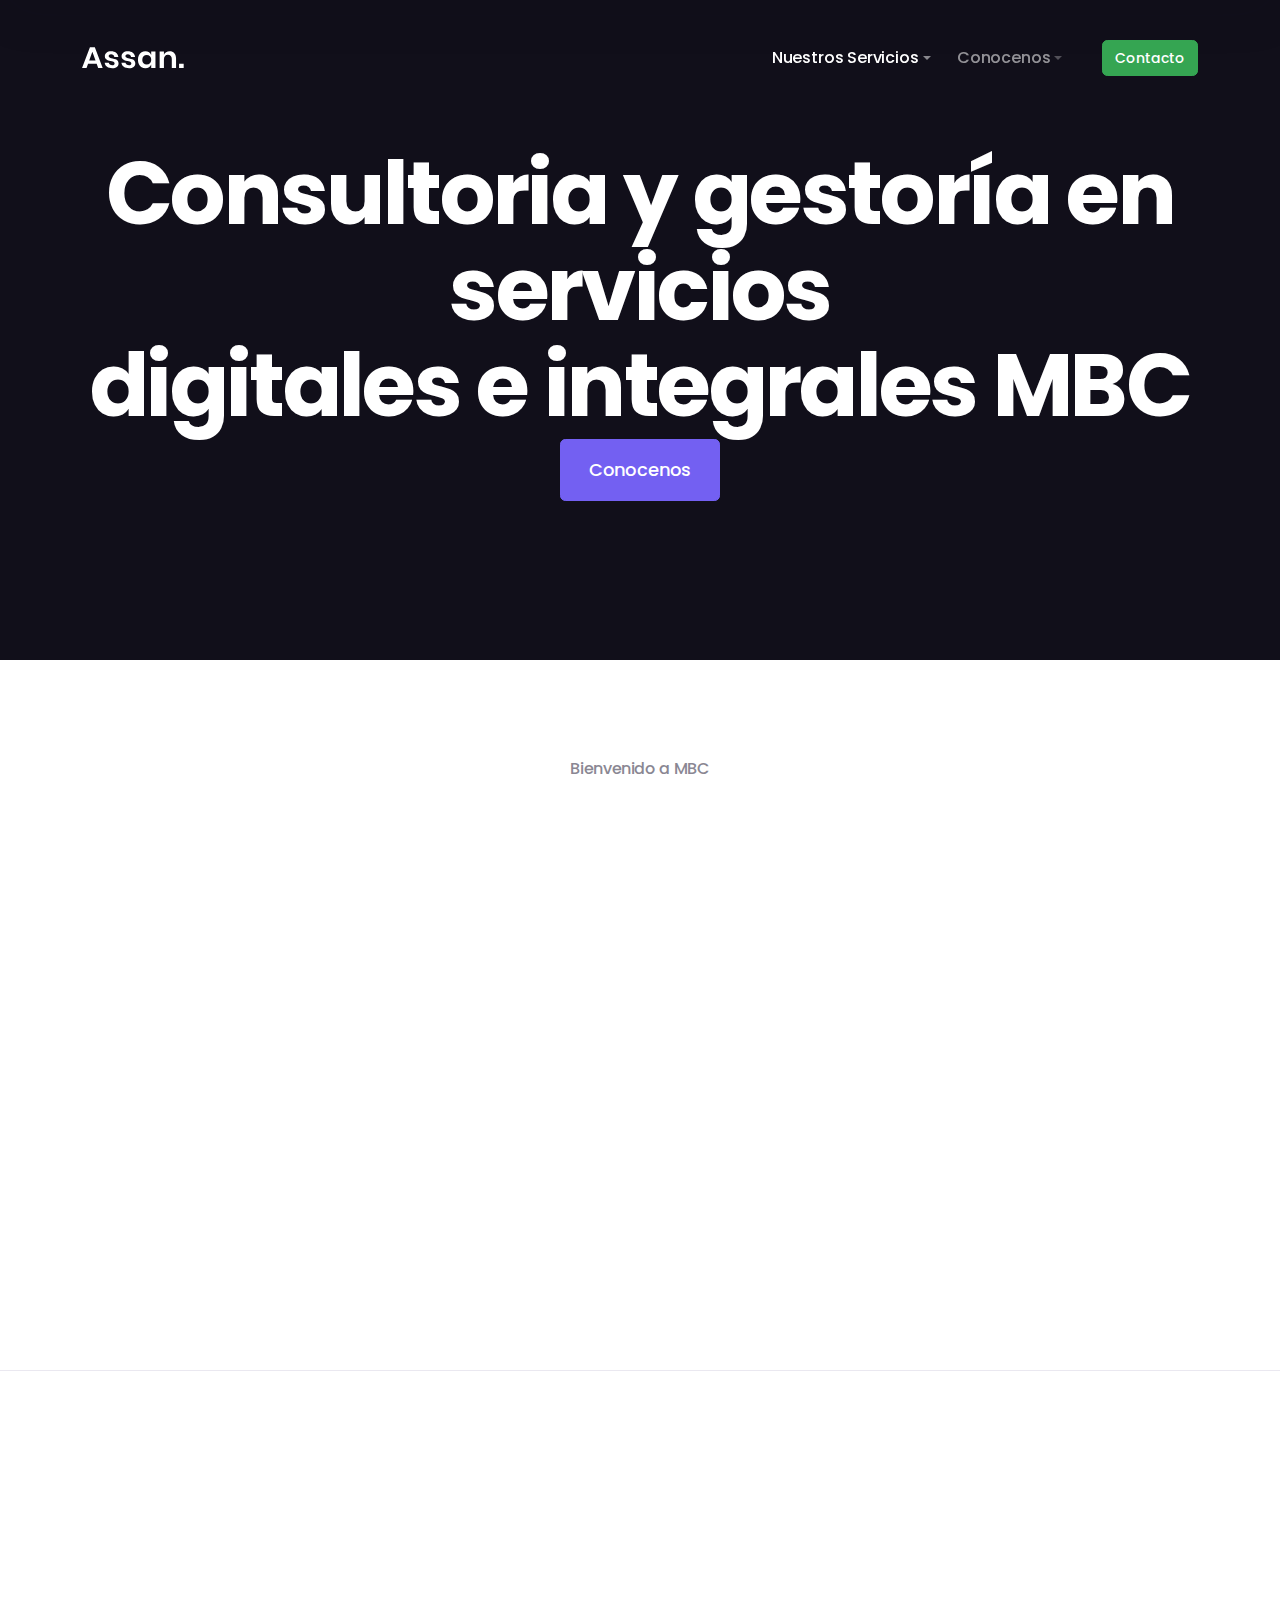
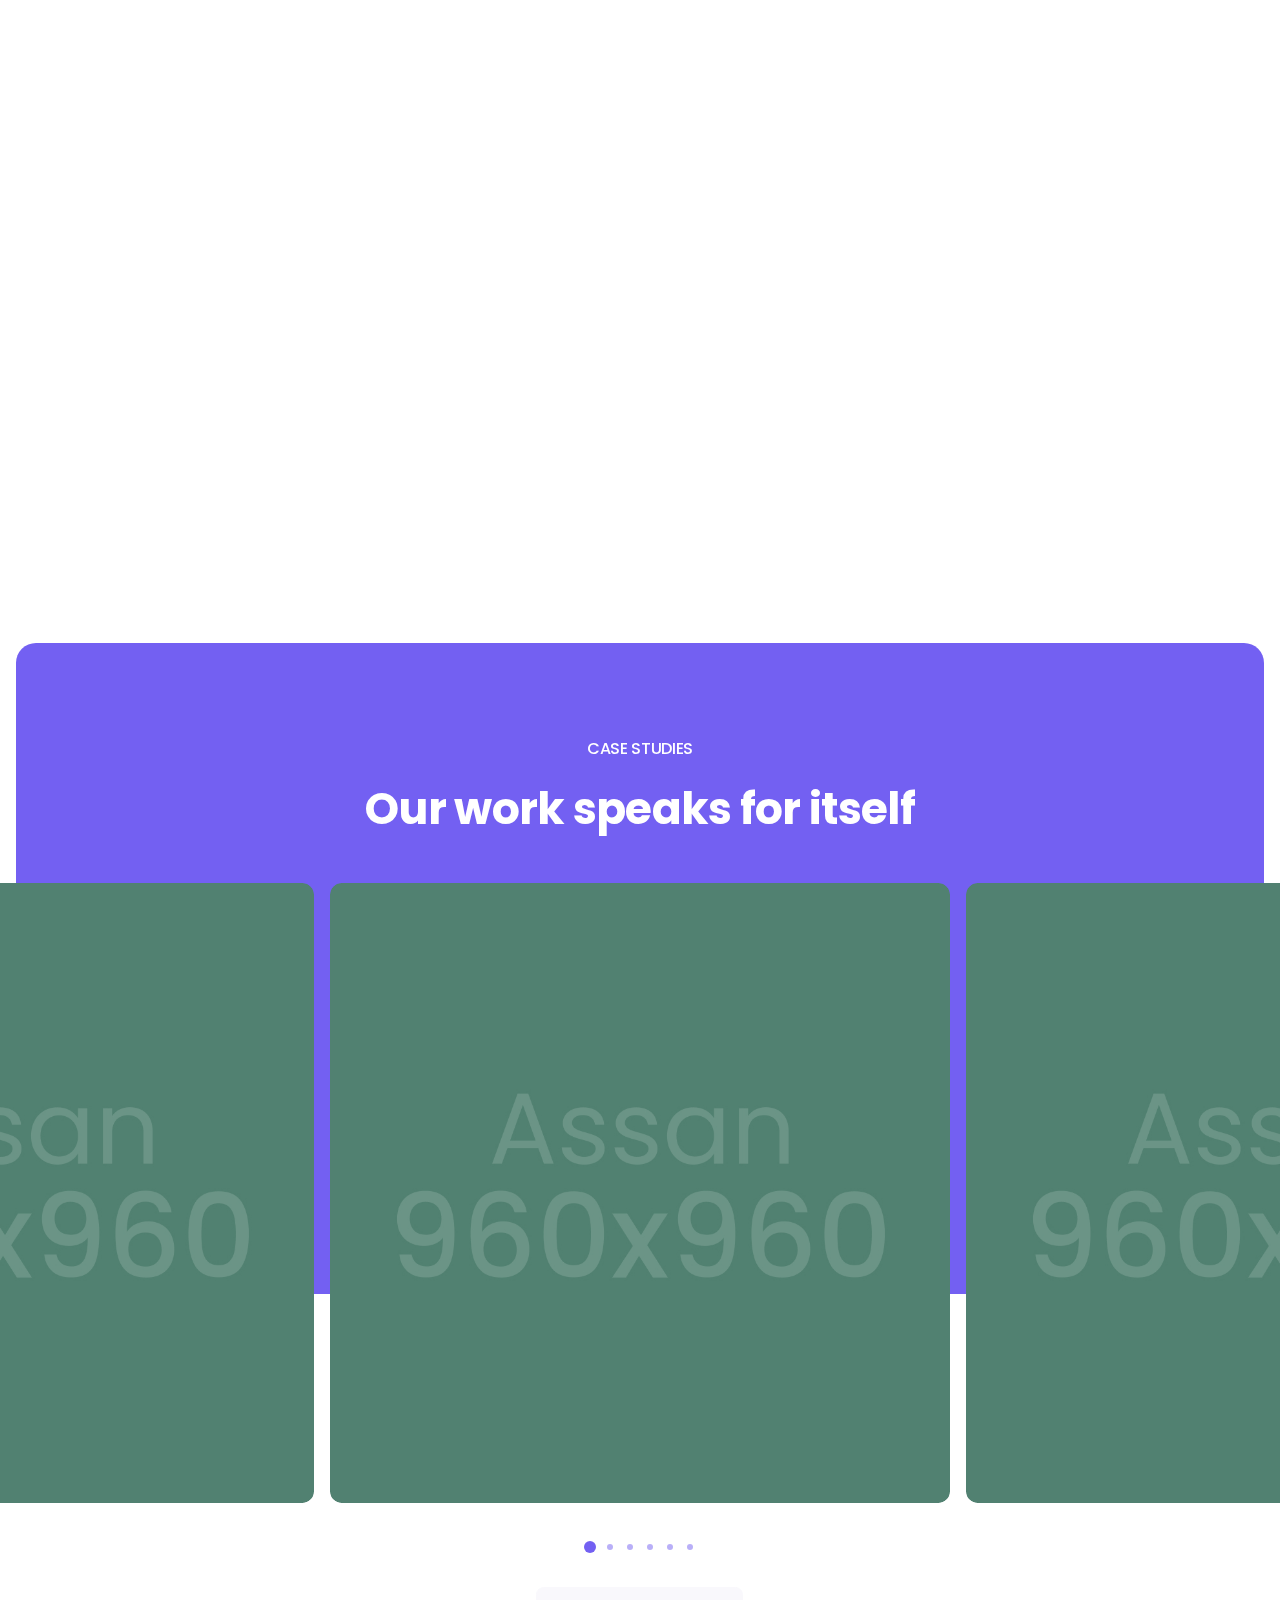
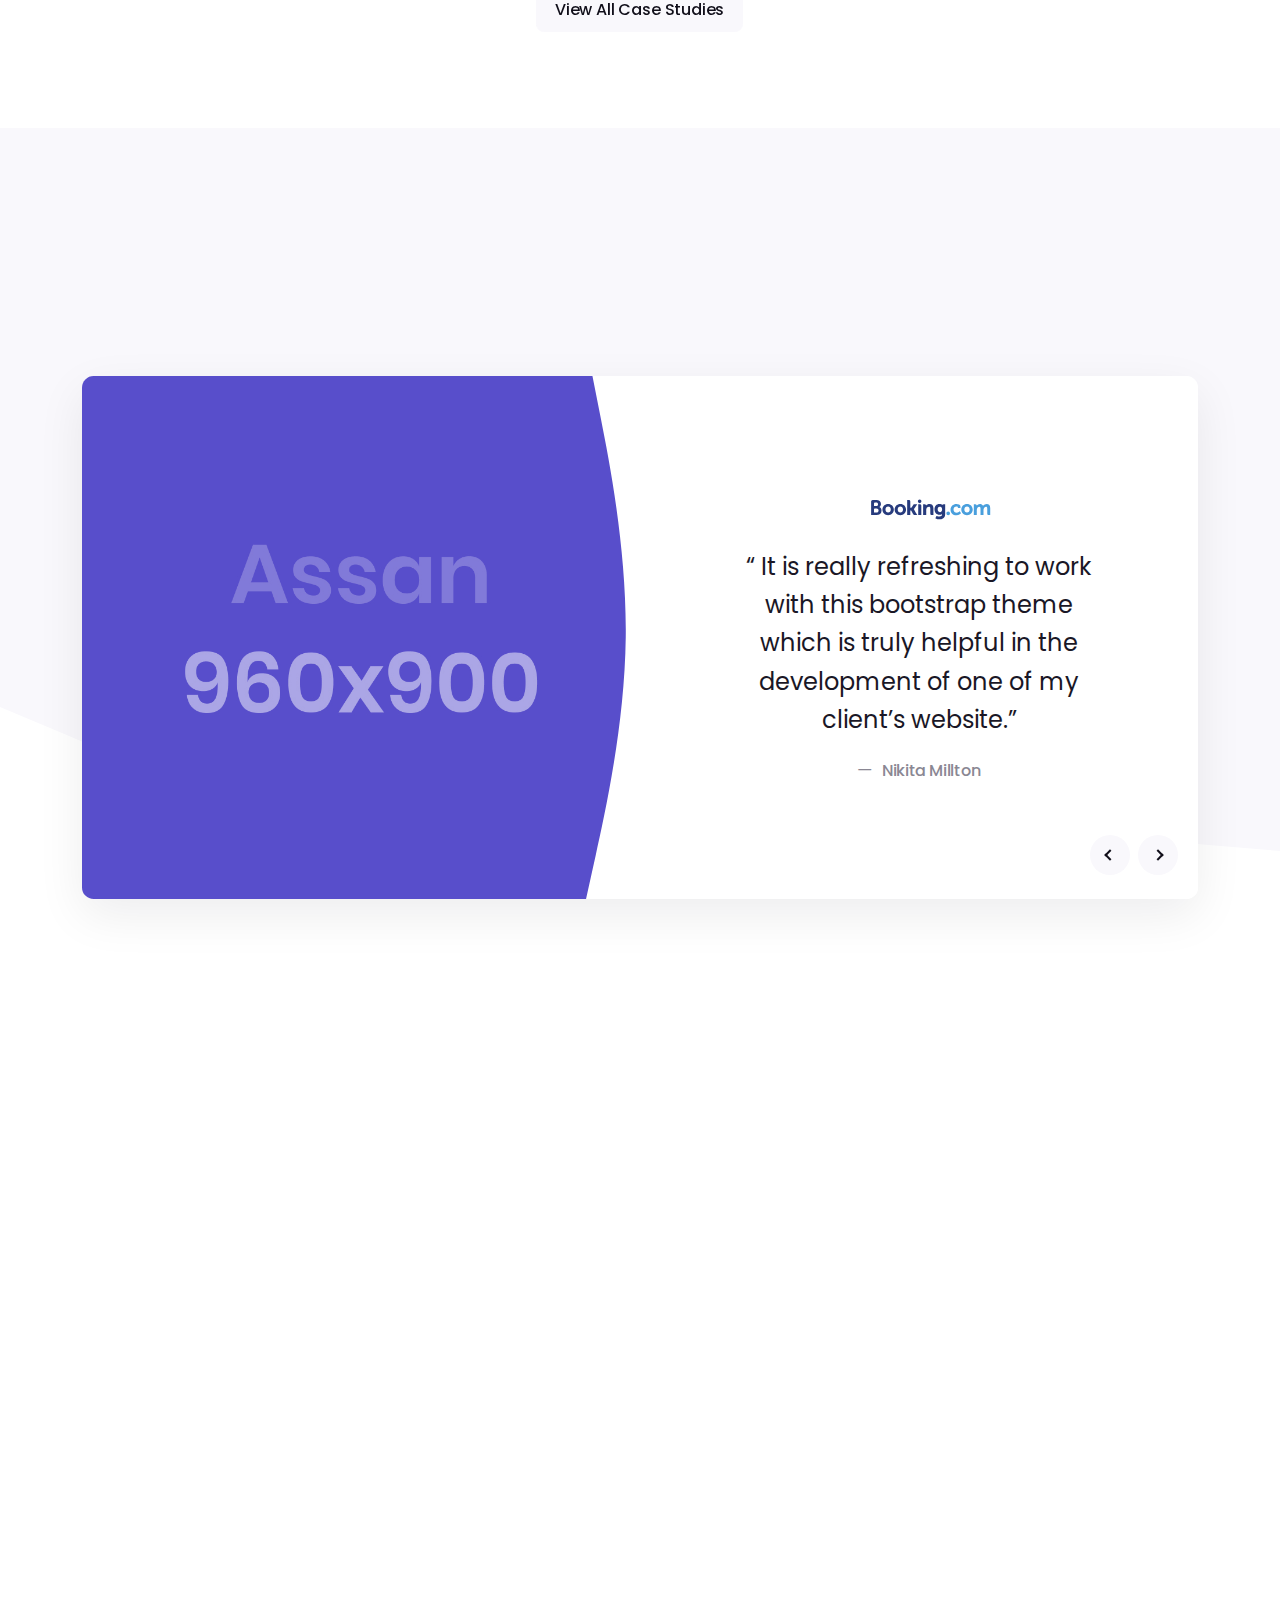
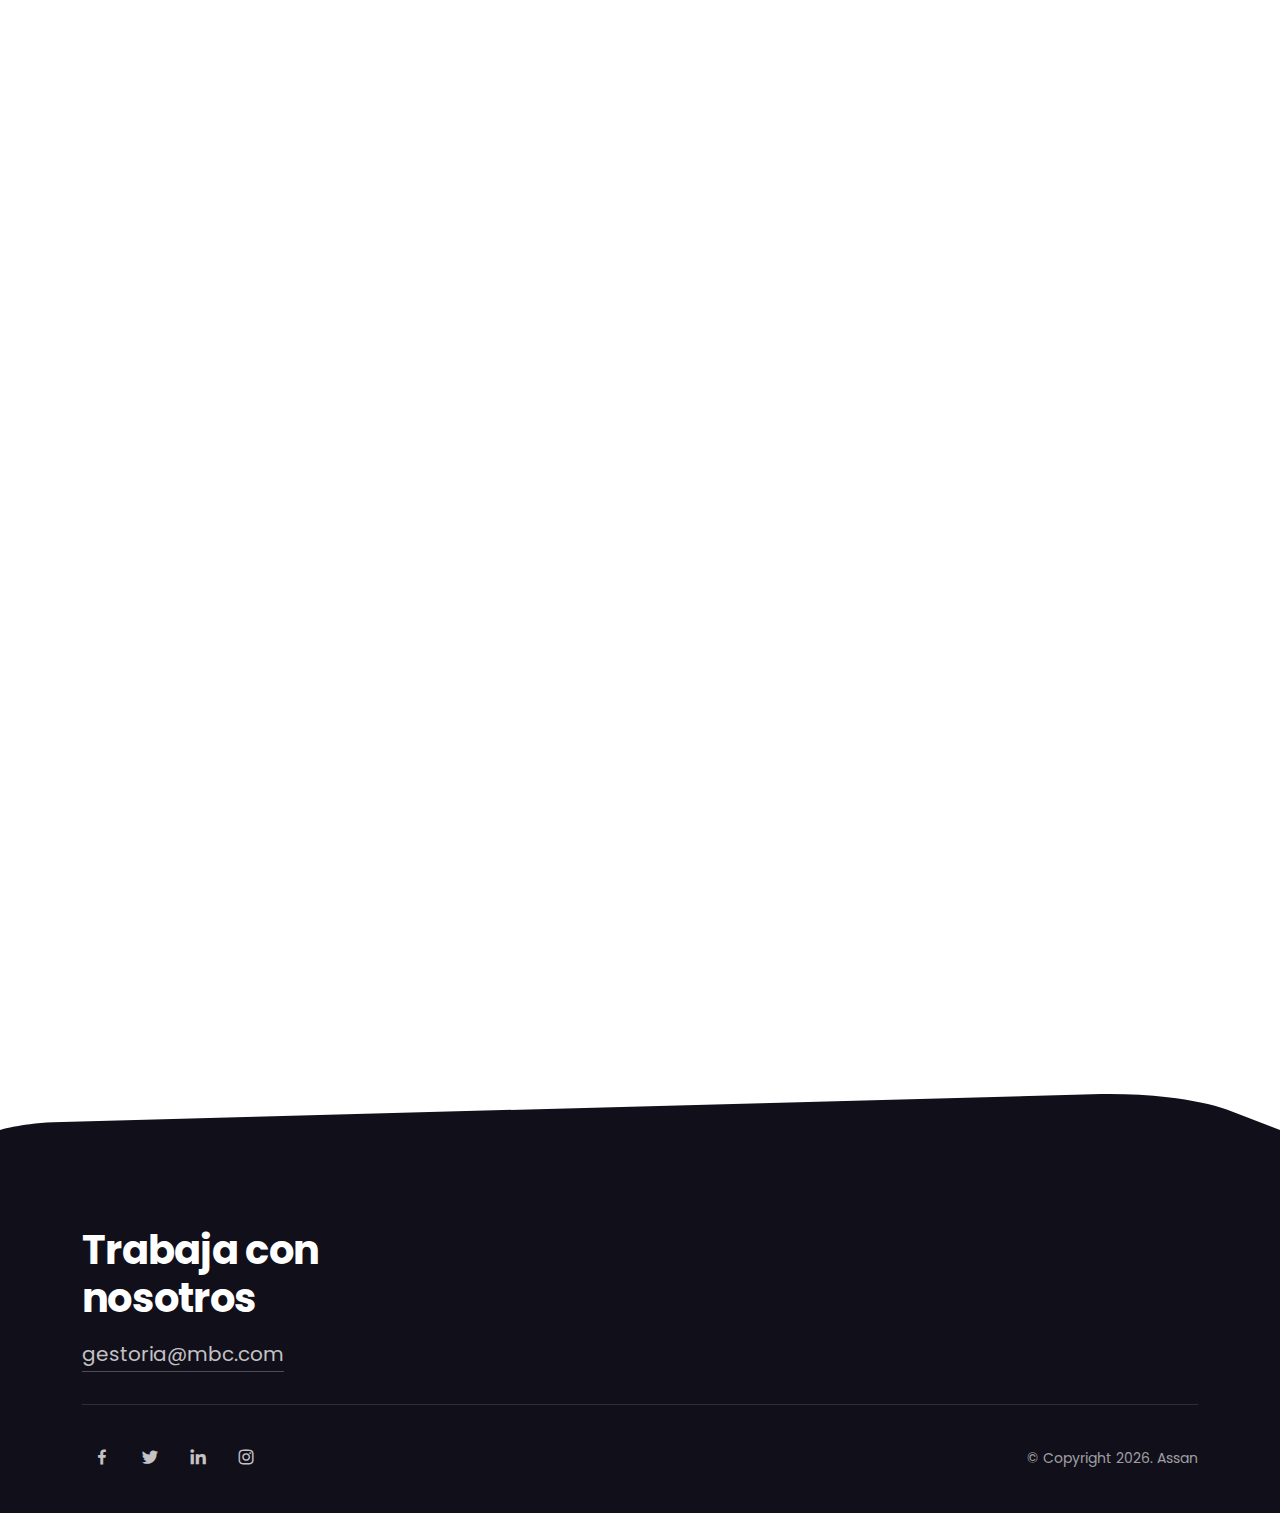
==== commit 2b00c51d: "banner" ====
--- a/index.html
+++ b/index.html
@@ -1,5 +1,5 @@
 <!doctype html>
-<html lang="en">
+<html lang="es">
 
   <head>
     <!-- Required meta tags -->
@@ -30,7 +30,7 @@
     <!-- Main CSS -->
     <link href="assets/css/theme.min.css" rel="stylesheet">
 
-    <title>Assan 4</title>
+    <title>EnriqueSoto</title>
   </head>
 
   <body>
@@ -67,7 +67,7 @@
             </button>
             <!--Button-->
             <div class="nav-item me-3 ms-lg-3 ms-xl-5 me-lg-0">
-              <a href="#" class="btn btn-success btn-sm">Purchase</a>
+              <a href="#" class="btn btn-success btn-sm">Contacto</a>
             </div>
           </div>
           <!--end:navbar-no-collapse-items-->
@@ -81,7 +81,7 @@
               <!--begin:landings-->
               <li class="nav-item dropdown">
                 <a class="nav-link dropdown-toggle  active" href="index.html" role="button"
-                  data-bs-toggle="dropdown" aria-haspopup="true" aria-expanded="false">Landings
+                  data-bs-toggle="dropdown" aria-haspopup="true" aria-expanded="false">Nuestros servicios
                 </a>
                 <div class="dropdown-menu dropdown-menu-md dropdown-menu-start py-0 overflow-hidden">
                   <div class="row">
@@ -122,7 +122,7 @@
               <!--begin:portfolio-->
               <li class="nav-item dropdown">
                 <a class="nav-link dropdown-toggle  " href="#" role="button"
-                  data-bs-toggle="dropdown" aria-haspopup="true" aria-expanded="false" data-bs-auto-close="outside">Portfolio
+                  data-bs-toggle="dropdown" aria-haspopup="true" aria-expanded="false" data-bs-auto-close="outside">Conocenos
                 </a>
                 <div class="dropdown-menu">
                   <div class="dropend">
@@ -166,7 +166,7 @@
               <!--end:portfolio-->
 
               <!--begin:blog-->
-              <li class="nav-item dropdown">
+              <!-- <li class="nav-item dropdown">
                 <a class="nav-link dropdown-toggle  " href="#" role="button"
                   data-bs-toggle="dropdown" aria-haspopup="true" aria-expanded="false" data-bs-auto-close="outside">Blog
                 </a>
@@ -194,11 +194,11 @@
                     </div>
                   </div>
                 </div>
-              </li>
+              </li> -->
               <!--end:blog-->
 
               <!--begin:pages-->
-              <li class="nav-item dropdown">
+              <!-- <li class="nav-item dropdown">
                 <a class="nav-link dropdown-toggle  " href="#" role="button"
                   data-bs-toggle="dropdown" aria-haspopup="true" aria-expanded="false" data-bs-auto-close="outside">Pages
                 </a>
@@ -265,17 +265,17 @@
                     </div>
                   </div>
                 </div>
-              </li>
+              </li> -->
               <!--end:pages-->
 
               <!--begin:components-->
-              <li class="nav-item dropdown position-lg-static">
+              <!-- <li class="nav-item dropdown position-lg-static">
                 <a class="nav-link dropdown-toggle  " href="#" role="button"
                   data-bs-toggle="dropdown" aria-haspopup="true" aria-expanded="false">Components
                 </a>
                 <div class="dropdown-menu p-lg-4 dropdown-menu-fw">
                   <div class="row mx-lg-0 justify-content-lg-around">
-                    <!--Dropdown-grid-Col-->
+                    
                     <div class="col-lg-3">
                       <div class="h-100">
                         <div>
@@ -300,7 +300,7 @@
                       </div>
                     </div>
 
-                    <!--Dropdown-grid-Col-->
+                    
                     <div class="col-lg-3">
                       <div class="h-100">
                         <div>
@@ -324,7 +324,7 @@
                         </div>
                       </div>
                     </div>
-                    <!--Dropdown-grid-Col-->
+                    
                     <div class="col-lg-3">
                       <div class="h-100">
                         <div>
@@ -349,7 +349,7 @@
                         </div>
                       </div>
                     </div>
-                    <!--Dropdown-grid-Col-->
+                    
                     <div class="col-lg-3">
                       <div class="h-100">
                         <div>
@@ -374,11 +374,11 @@
                     </div>
                   </div>
                 </div>
-              </li>
+              </li> -->
               <!--end:components-->
 
               <!--begin:features-->
-              <li class="nav-item dropdown position-lg-static">
+              <!-- <li class="nav-item dropdown position-lg-static">
                 <a class="nav-link dropdown-toggle  " href="#" role="button"
                   data-bs-toggle="dropdown" aria-haspopup="true" aria-expanded="false">Features
                 </a>
@@ -405,7 +405,7 @@
                           <a href="header-login.html" class="dropdown-item">Login</a>
                           <a href="header-logged-in.html" class="dropdown-item">Logged In</a>
                         </div>
-                        <!--/.col-sm-6-->
+                        
                         <div class="col-lg-6">
                           <a href="header-search-bar.html" class="dropdown-item">Search</a>
                           <a href="header-search-bar-2.html" class="dropdown-item">Search 2</a>
@@ -427,9 +427,9 @@
                           <a href="footer-9.html" class="dropdown-item">Footer 9</a>
                         </div>
                       </div>
-                      <!--/.row-->
-                    </div>
-                    <!--/.End col-->
+                      
+                    </div>
+                    
                     <div class="col-lg-5 mb-4 mb-lg-0">
                       <h5 class="dropdown-header mb-lg-2">
                         Hero Covers Slider</h5>
@@ -462,7 +462,7 @@
                         </div>
                       </div>
                     </div>
-                    <!--/.End col-->
+                    
 
                     <div class="col-lg-3">
                       <h5 class="dropdown-header mb-lg-2">
@@ -544,14 +544,14 @@
                         </span>Theme Orange
                       </a>
                     </div>
-                    <!--/.End col-->
-                  </div>
-                </div>
-              </li>
+                    
+                  </div>
+                </div>
+              </li> -->
               <!--end:features-->
 
               <!--begin:demos-->
-              <li class="nav-item dropdown">
+              <!-- <li class="nav-item dropdown">
                 <a class="nav-link dropdown-toggle  " href="#" role="button"
                   data-bs-toggle="dropdown" aria-haspopup="true" aria-expanded="false">Demos
                 </a>
@@ -571,7 +571,7 @@
                   <a class="dropdown-item" target="_blank" href="demo-event-landing.html">
                     Event Landing
                   </a>
-                  <!--footer-->
+                  
                   <div class="p-3">
                     <div class="row">
                       <div class="col-12 d-flex align-items-center justify-content-center">
@@ -582,7 +582,7 @@
                     </div>
                   </div>
                 </div>
-              </li>
+              </li> -->
               <!--end:Pages-->
             </ul>
             <!--end:Navbar items-->
@@ -604,21 +604,22 @@
         <div class="ms-skin-black-1 master-slider" id="masterslider">
           <!--begin:slide-1-->
           <div class="ms-slide bg-dark" data-delay="3" data-fill-mode="fill">
-            <img class="opacity-25" src="assets/vendor/masterslider/style/blank.gif" alt="" title=""
-              data-src="assets/img/backgrounds/bg6.jpg" />
+            <!-- <img class="opacity-25" src="assets/vendor/masterslider/style/blank.gif" alt="" title=""
+              data-src="assets/img/backgrounds/bg6.jpg" /> -->
 
             <!--title-->
             <div class="ms-layer ms-title text-white" data-effect="front(800)" data-duration="1200" data-delay="600"
               data-ease="easeInOutCubic" data-hide-effect="top(long,false)" data-offset-x="0" data-offset-y="-40"
               data-origin="mc" data-position="center" data-masked="false">
               <div class="text-center">
-                Create a website <br>you proud of</div>
+Consultoria y gestoría en servicios <br> digitales e integrales MBC
+                </div>
             </div>
             <!--button-->
             <a href="#" class="ms-layer ms-btn" data-effect="front(800)" data-duration="1200" data-delay="800"
               data-ease="easeInOutCubic" data-hide-effect="top(long,false)" data-offset-x="0" data-offset-y="140"
               data-origin="mc" data-position="center" data-masked="false"><span
-                class="btn btn-lg btn-primary btn-sm">Get Started</span>
+                class="btn btn-lg btn-primary btn-sm">Conocenos</span>
             </a>
           </div>
           <!--end:slide-1-->
@@ -626,14 +627,14 @@
           <!--begin:slide-2-->
           <div class="ms-slide bg-dark" data-delay="3" data-fill-mode="fill">
             <!--bg-->
-            <img class="opacity-25" src="assets/vendor/masterslider/style/blank.gif" alt="" title=""
-              data-src="assets/img/backgrounds/bg7.jpg" />
+            <!-- <img class="opacity-25" src="assets/vendor/masterslider/style/blank.gif" alt="" title=""
+              data-src="assets/img/backgrounds/bg7.jpg" /> -->
 
             <!--title-->
             <div class="ms-layer ms-title text-center text-white" data-effect="skewbottom(-10,150)" data-duration="1000"
               data-delay="600" data-ease="easeInOutCubic" data-hide-effect="top(long,false)" data-offset-x="0"
               data-offset-y="-40" data-origin="mc" data-position="center" data-masked="false">
-              <div>Ultimate solutions<br> for your website</div>
+              <div>Soluciones definitivas para tu empresa</div>
             </div>
             <!--button-->
             <a href="#" class="ms-layer ms-btn" data-effect="skewbottom(-10,150)" data-duration="1000" data-delay="900"
@@ -646,24 +647,24 @@
           <!--end:slide-2-->
 
           <!--begin:slide-3-->
-          <div class="ms-slide bg-dark" data-delay="3" data-fill-mode="fill">
-            <!--bg-->
+          <!-- <div class="ms-slide bg-dark" data-delay="3" data-fill-mode="fill">
+            
             <img class="opacity-25" src="assets/vendor/masterslider/style/blank.gif" alt="" title=""
               data-src="assets/img/backgrounds/bg5.jpg" />
-            <!--Title-->
+            
             <div class="ms-layer text-center ms-title text-white" data-effect="skewleft(23,500)" data-duration="1000"
               data-delay="900" data-ease="easeInOutSine" data-hide-effect="top(long,false)" data-offset-x="0"
               data-offset-y="-40" data-origin="mc" data-position="center" data-masked="false">
               <div>A responsive theme<br> built for success</div>
             </div>
 
-            <!--Button-->
+            
             <a href="#" class="ms-layer ms-btn" data-effect="skewleft(23,500)" data-duration="1000" data-delay="1200"
               data-ease="easeInOutSine" data-hide-effect="top(long,false)" data-offset-x="0" data-offset-y="140"
               data-origin="mc" data-position="center" data-masked="false"><span
                 class="btn btn-lg btn-primary btn-sm">Get Started</span>
             </a>
-          </div>
+          </div> -->
           <!--end:slide-3-->
         </div>
       </div>
@@ -677,12 +678,12 @@
 
               <!--begin:Subheading-->
               <div class="mb-3" data-aos="fade-up">
-                <span class="h6 text-muted">Welcome to the Assan</span>
+                <span class="h6 text-muted">Bienvenido a MBC</span>
               </div>
               <!--end:subheading-->
 
               <!--begin:Section Heading-->
-              <h2 class="display-5 mb-0" data-aos="fade-up">Reimagine your product with forward-thinking solutions
+              <h2 class="display-5 mb-0" data-aos="fade-up">Vuelva a imaginar su producto con soluciones innovadoras
               </h2>
               <!--end:heading-->
             </div>
@@ -1306,9 +1307,9 @@
         <div class="container px-lg-12 py-9 py-lg-11 position-relative z-index-1">
           <div class="mb-0 mb-lg-5 px-lg-11 text-center" data-aos="fade-up" data-aos-delay="100">
             <!--Heading-->
-            <h5 class="mb-0 text-primary"><span class="text-muted">Clients who love our</span>
+            <h5 class="mb-0 text-primary"><span class="text-muted">Nuestros clientes aman nuestras</span>
               <span class="d-inline-block"
-                data-typed='{"strings": ["Ideas...", "Creativity...", "passion...", "innovation..."]}'></span>
+                data-typed='{"strings": ["Ideas...", "Creatividad...", "passion...", "inovación..."]}'></span>
             </h5>
           </div>
           <div class="d-flex flex-wrap justify-content-center">
@@ -1404,16 +1405,16 @@
                 <div class="col-md-12 col-lg-4 mb-5 h-100 me-auto">
                     <!--Title-->
                     <h2 class="display-6 mb-0 position-relative">
-                        Work with us
+                        Trabaja con nosotros
                     </h2>
                     <div class="pt-3">
-                        <a class="link-underline fs-5" href="mailto:mail@doamin.com">mail@domain.com</a>
-                    </div>
-                </div>
-                <div class="col-sm-4 col-lg-2 mb-5 mb-md-0 ms-auto h-100">
-                    <!--Title-->
+                        <a class="link-underline fs-5" href="mailto:mail@doamin.com">gestoria@mbc.com</a>
+                    </div>
+                </div>
+                <!-- <div class="col-sm-4 col-lg-2 mb-5 mb-md-0 ms-auto h-100">
+                    
                     <h6 class="small mb-3 mb-lg-4">Learn</h6>
-                    <!--Nav-->
+                    
                     <ul class="nav flex-column mb-0">
                         <li class="nav-item"><a class="nav-link" href="#!">Design</a></li>
                         <li class="nav-item"><a class="nav-link" href="#!">Digital</a></li>
@@ -1422,12 +1423,12 @@
                         <li class="nav-item"><a class="nav-link" href="#!">Graphics</a></li>
                         <li class="nav-item"><a class="nav-link" href="#!">Process</a></li>
                     </ul>
-                </div>
+                </div> -->
                 <!--/.Col-->
-                <div class="col-sm-4 col-lg-2 mb-5 h-100">
-                    <!--Title-->
+                <!-- <div class="col-sm-4 col-lg-2 mb-5 h-100">
+                    
                     <h6 class="small mb-3 mb-lg-4">Resources</h6>
-                    <!--Nav-->
+                    
                     <ul class="nav flex-column mb-0">
                         <li class="nav-item"><a class="nav-link" href="#!">Elements</a></li>
                         <li class="nav-item"><a class="nav-link" href="#!">Pricing</a></li>
@@ -1438,12 +1439,12 @@
                         <li class="nav-item"><a class="nav-link" href="#!">Help center</a></li>
                         <li class="nav-item"><a class="nav-link" href="#!">Events</a></li>
                     </ul>
-                </div>
+                </div> -->
                 <!--/.Col-->
-                <div class="col-sm-4 col-lg-3 col-xl-2 mb-5 mb-sm-0 h-100">
-                    <!--Title-->
+                <!-- <div class="col-sm-4 col-lg-3 col-xl-2 mb-5 mb-sm-0 h-100">
+                    
                     <h6 class="small mb-3 mb-lg-4">Company</h6>
-                    <!--Nav-->
+                    
                     <ul class="nav flex-column mb-0">
                         <li class="nav-item"><a class="nav-link" href="#!">About</a></li>
                         <li class="nav-item"><a class="nav-link" href="#!">Awwards</a></li>
@@ -1458,7 +1459,7 @@
                         <li class="nav-item"><a class="nav-link" href="#!">Terms of use</a></li>
                         <li class="nav-item"><a class="nav-link" href="#!">Privacy policy</a></li>
                     </ul>
-                </div>
+                </div> -->
                 <!--/.Col-->
             </div>
             <hr class="mb-5 mt-0">
